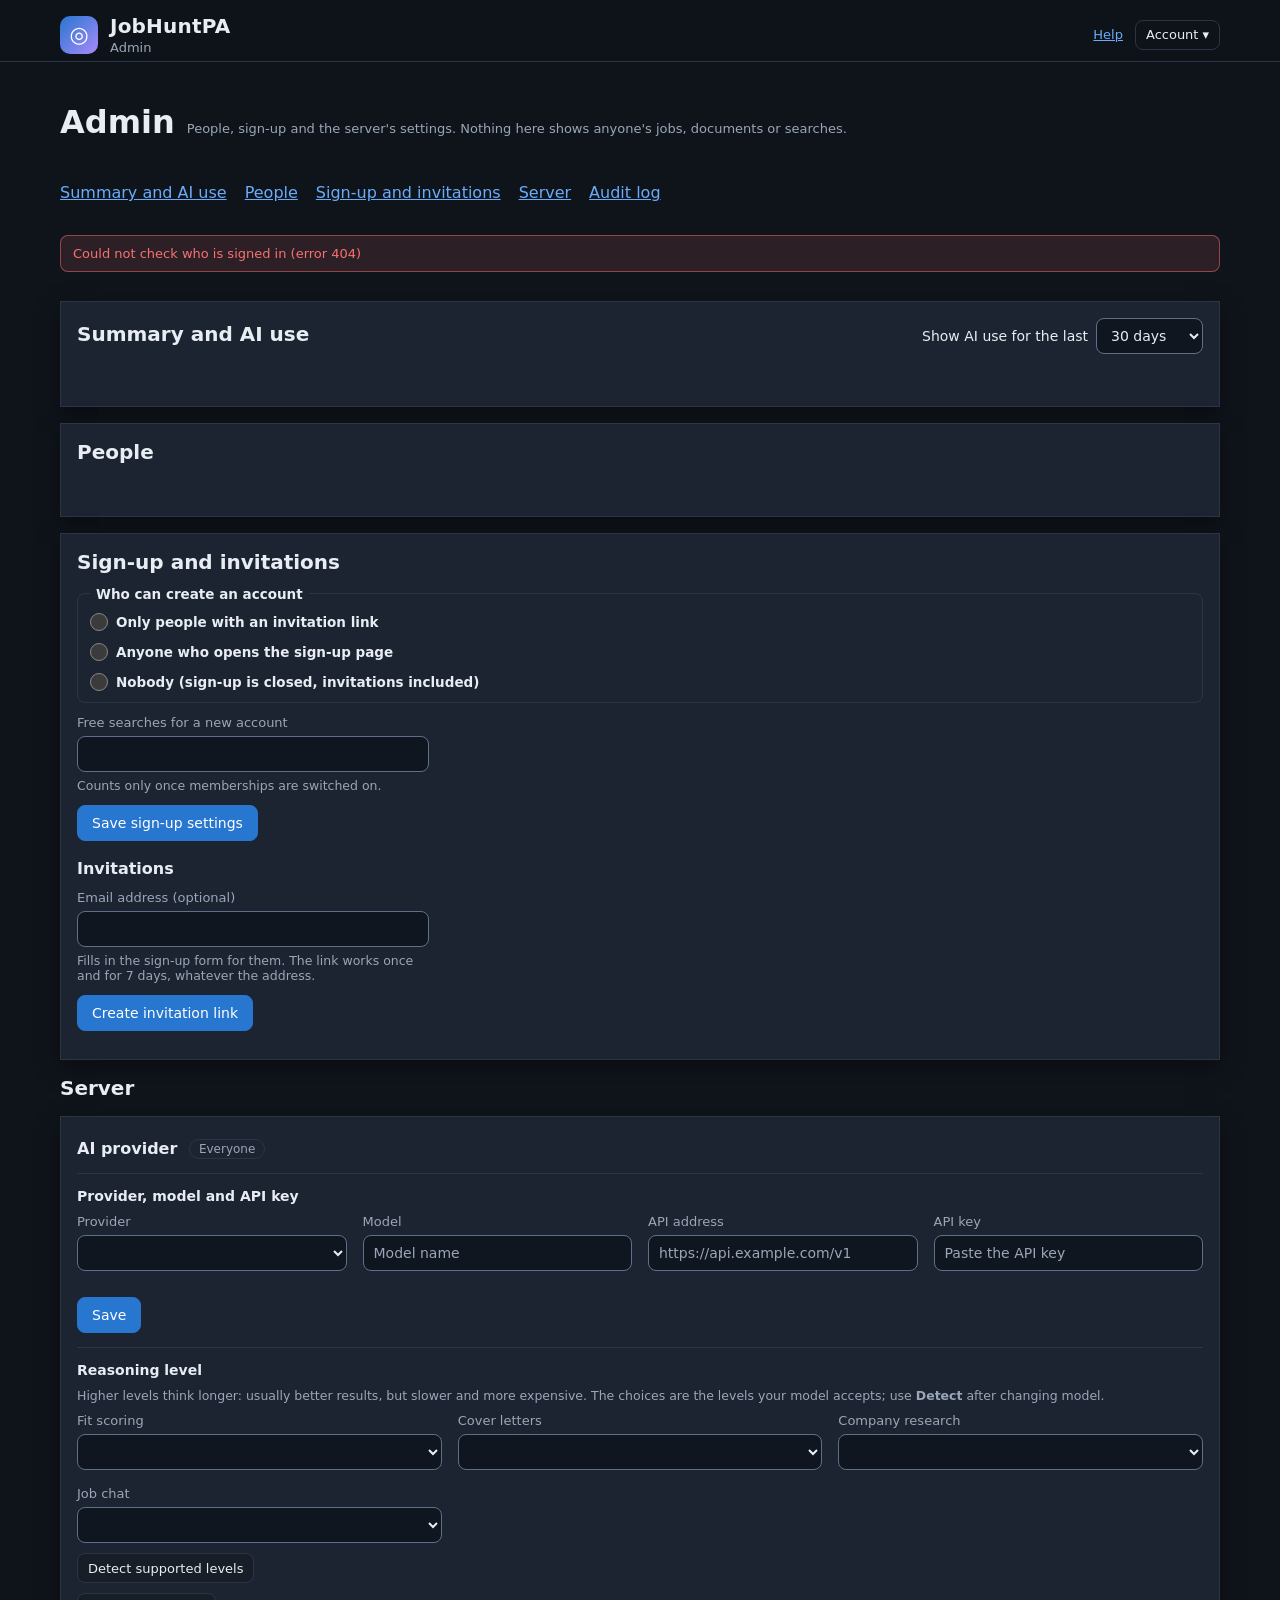
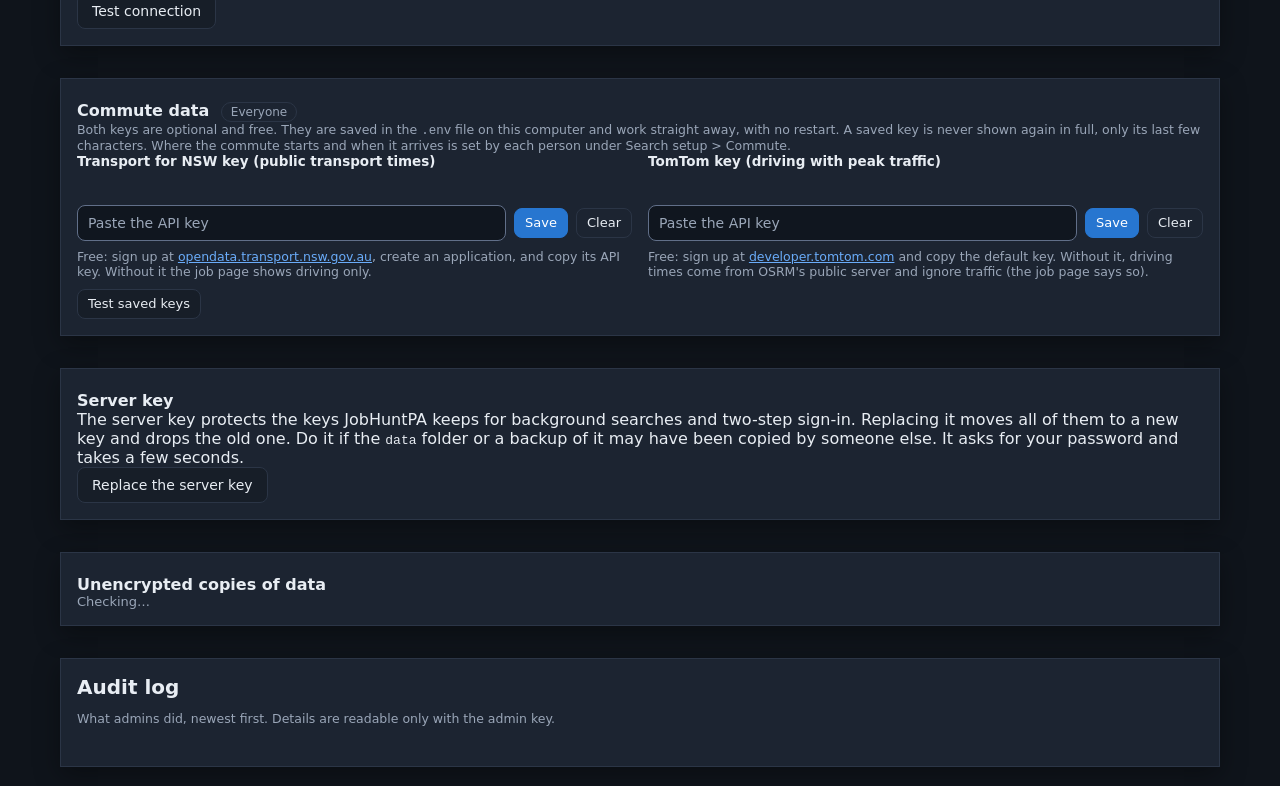
==== frontend/admin.html @ eae16540 "Admin panel, sign-up and invitations (accounts design, Phase F) Backend (backend/admin.py, /api/admi" ====
<!DOCTYPE html>
<html lang="en">
<head>
  <meta charset="UTF-8" />
  <meta name="viewport" content="width=device-width, initial-scale=1.0" />
  <title>Admin · JobHuntPA</title>
  <script>
    // Theme before first paint, so the page never flashes the wrong one (common.js keeps it in step).
    (function () {
      var t = "dark";
      try { t = localStorage.getItem("jobhunt.theme") || "dark"; } catch (e) {}
      if (t === "system") t = window.matchMedia("(prefers-color-scheme: dark)").matches ? "dark" : "light";
      document.documentElement.setAttribute("data-theme", t);
    })();
  </script>
  <link rel="stylesheet" href="./themes.css" />
  <link rel="stylesheet" href="./styles.css" />
</head>
<body class="admin-page">
  <a class="skip-link" href="#main">Skip to main content</a>
  <header class="app-header">
    <div class="header-inner">
      <a class="brand brand-link" href="./">
        <span class="brand-mark" aria-hidden="true">◎</span>
        <span class="brand-text">
          <span class="brand-name">JobHuntPA</span>
          <span class="subtitle">Admin</span>
          <span class="visually-hidden"> (back to the dashboard)</span>
        </span>
      </a>
      <div class="header-tools">
        <a class="help-link" href="https://github.com/florian3706/JobHuntPA#sharing-jobhuntpa-admins" target="_blank" rel="noopener">Help<span class="visually-hidden"> (opens in a new tab)</span></a>
        <div id="account-menu" class="account-menu">
          <button id="account-btn" class="btn btn-ghost btn-sm" type="button" aria-expanded="false" aria-controls="account-panel">Account<span aria-hidden="true"> ▾</span></button>
          <div id="account-panel" class="account-panel" hidden>
            <p class="account-who">Signed in as <strong id="account-email"></strong> <span id="account-role" class="scope-tag" hidden></span></p>
            <ul class="account-links">
              <li><a href="./">Back to the dashboard</a></li>
              <li><button id="account-signout" class="btn btn-sm" type="button">Sign out</button></li>
            </ul>
          </div>
        </div>
      </div>
    </div>
  </header>

  <main id="main" class="main admin-main" tabindex="-1">
    <div class="panel-head">
      <h1>Admin</h1>
      <p class="muted">People, sign-up and the server's settings. Nothing here shows anyone's jobs, documents or searches.</p>
    </div>
    <nav class="admin-nav" aria-label="Admin sections">
      <a href="#usage">Summary and AI use</a>
      <a href="#users">People</a>
      <a href="#signup">Sign-up and invitations</a>
      <a href="#server">Server</a>
      <a href="#audit">Audit log</a>
    </nav>
    <div id="admin-warnings" class="admin-warnings"></div>
    <p id="admin-load-error" class="error" role="alert" hidden></p>

    <section id="usage" class="card admin-section" aria-labelledby="usage-title">
      <div class="card-head">
        <h2 id="usage-title">Summary and AI use</h2>
        <label class="inline-field" for="usage-days">Show AI use for the last
          <select id="usage-days">
            <option value="7">7 days</option>
            <option value="30" selected>30 days</option>
            <option value="90">90 days</option>
            <option value="365">365 days</option>
          </select></label>
      </div>
      <dl id="tiles" class="tiles"></dl>
      <p id="usage-status" class="muted" role="status"></p>
      <div id="usage-tables"></div>
    </section>

    <section id="users" class="card admin-section" aria-labelledby="users-title">
      <h2 id="users-title">People</h2>
      <p id="users-note" class="hint"></p>
      <div id="users-table"></div>
      <p id="users-status" class="muted" role="status"></p>
    </section>

    <section id="signup" class="card admin-section" aria-labelledby="signup-title">
      <h2 id="signup-title">Sign-up and invitations</h2>
      <form id="signup-form" class="admin-form" novalidate>
        <fieldset class="form-group">
          <legend>Who can create an account</legend>
          <label class="check"><input type="radio" name="signup-mode" value="invite" /> Only people with an invitation link</label>
          <label class="check"><input type="radio" name="signup-mode" value="open" /> Anyone who opens the sign-up page</label>
          <label class="check"><input type="radio" name="signup-mode" value="closed" /> Nobody (sign-up is closed, invitations included)</label>
        </fieldset>
        <div class="field narrow">
          <label class="field-label" for="signup-free">Free searches for a new account</label>
          <input id="signup-free" type="number" min="0" max="1000" step="1" inputmode="numeric" aria-describedby="signup-free-hint" />
          <small id="signup-free-hint" class="hint">Counts only once memberships are switched on.</small>
        </div>
        <div class="toolbar-row">
          <button id="signup-save" class="btn btn-primary" type="submit">Save sign-up settings</button>
          <span id="signup-status" class="muted" role="status"></span>
        </div>
      </form>

      <h3 id="invite-title">Invitations</h3>
      <form id="invite-form" class="admin-form" novalidate>
        <div class="field narrow">
          <label class="field-label" for="invite-email">Email address <span class="muted">(optional)</span></label>
          <input id="invite-email" type="email" autocomplete="off" inputmode="email" autocapitalize="none" spellcheck="false" aria-describedby="invite-email-hint" />
          <small id="invite-email-hint" class="hint">Fills in the sign-up form for them. The link works once and for 7 days, whatever the address.</small>
        </div>
        <div class="toolbar-row">
          <button id="invite-create" class="btn btn-primary" type="submit">Create invitation link</button>
          <span id="invite-status" class="muted" role="status"></span>
        </div>
      </form>
      <div id="invite-result" class="callout" hidden>
        <h4 id="invite-result-title" tabindex="-1">Invitation link</h4>
        <p>Copy it now: it is shown only once. Send it to the person yourself (JobHuntPA doesn't send email yet).</p>
        <div class="key-row">
          <input id="invite-link" class="key-input" type="text" readonly aria-label="Invitation link" />
          <button id="invite-copy" class="btn btn-sm" type="button">Copy link</button>
        </div>
        <p id="invite-copy-status" class="muted" role="status"></p>
      </div>
      <div id="invites-table"></div>
    </section>

    <section id="server" class="admin-section" aria-labelledby="server-title">
      <h2 id="server-title">Server</h2>

      <div class="card form-card" id="llm-card">
        <h3>AI provider <span class="scope-tag">Everyone</span></h3>
        <form id="llm-form" class="llm-form" autocomplete="off" novalidate>
          <h4>Provider, model and API key</h4>
          <div class="form-grid">
            <label class="field"><span class="field-label">Provider</span><select id="llm-provider"></select></label>
            <label class="field"><span class="field-label">Model</span>
              <input id="llm-model" type="text" list="llm-models" autocomplete="off" autocapitalize="off" spellcheck="false" placeholder="Model name" required /></label>
            <label class="field"><span class="field-label">API address</span>
              <input id="llm-base-url" type="url" inputmode="url" autocomplete="off" autocapitalize="off" spellcheck="false" placeholder="https://api.example.com/v1" required /></label>
            <div class="field">
              <label class="field-label" for="llm-key">API key</label>
              <input id="llm-key" type="password" autocomplete="new-password" spellcheck="false"
                     data-1p-ignore data-lpignore="true" placeholder="Paste the API key" />
              <div id="llm-key-state" class="key-state"></div>
            </div>
          </div>
          <datalist id="llm-models"></datalist>
          <p id="llm-note" class="hint"></p>
          <p id="llm-key-hint" class="hint warn-text" hidden></p>
          <div id="llm-web-notice" class="callout" role="note" hidden></div>
          <div id="llm-error" class="error" role="alert" hidden></div>
          <div class="toolbar-row">
            <button id="llm-save" class="btn btn-primary" type="submit">Save</button>
            <span id="llm-save-status" class="muted" role="status"></span>
          </div>
        </form>
        <div class="reasoning-settings">
          <h4>Reasoning level</h4>
          <p class="hint">Higher levels think longer: usually better results, but slower and more expensive.
            The choices are the levels your model accepts; use <strong>Detect</strong> after changing model.</p>
          <div class="form-grid">
            <label class="field"><span class="field-label">Fit scoring</span><select data-task="scoring"></select></label>
            <label class="field"><span class="field-label">Cover letters</span><select data-task="cover_letter"></select></label>
            <label class="field"><span class="field-label">Company research</span><select data-task="research"></select></label>
            <label class="field"><span class="field-label">Job chat</span><select data-task="chat"></select></label>
          </div>
          <div class="toolbar-row">
            <button id="detect-levels" class="btn btn-sm" type="button">Detect supported levels</button>
            <span id="levels-status" class="muted" role="status"></span>
          </div>
        </div>
        <div class="toolbar-row llm-actions">
          <button id="score-test" class="btn" type="button">Test connection</button>
          <span id="score-test-status" class="muted" role="status"></span>
        </div>
      </div>

      <div id="commute-keys-card" class="card form-card">
        <h3>Commute data <span class="scope-tag">Everyone</span></h3>
        <p class="hint">Both keys are optional and free. They are saved in the <code>.env</code> file on this computer and work straight away,
          with no restart. A saved key is never shown again in full, only its last few characters. Where the commute starts and when it
          arrives is set by each person under Search setup &gt; Commute.</p>
        <div class="form-grid">
          <form class="form-group key-field" data-key="tfnsw" autocomplete="off" novalidate>
            <label for="key-tfnsw">Transport for NSW key (public transport times)</label>
            <div class="key-state"></div>
            <div class="key-row">
              <input id="key-tfnsw" class="key-input" type="password" autocomplete="new-password" spellcheck="false"
                     data-1p-ignore data-lpignore="true" placeholder="Paste the API key" />
              <button class="btn btn-primary btn-sm key-save" type="submit">Save<span class="visually-hidden"> Transport for NSW key</span></button>
              <button class="btn btn-ghost btn-sm key-clear" type="button">Clear<span class="visually-hidden"> Transport for NSW key</span></button>
            </div>
            <small class="hint">Free: sign up at <a href="https://opendata.transport.nsw.gov.au" target="_blank" rel="noopener">opendata.transport.nsw.gov.au<span class="visually-hidden"> (opens in a new tab)</span></a>,
              create an application, and copy its API key. Without it the job page shows driving only.</small>
          </form>
          <form class="form-group key-field" data-key="tomtom" autocomplete="off" novalidate>
            <label for="key-tomtom">TomTom key (driving with peak traffic)</label>
            <div class="key-state"></div>
            <div class="key-row">
              <input id="key-tomtom" class="key-input" type="password" autocomplete="new-password" spellcheck="false"
                     data-1p-ignore data-lpignore="true" placeholder="Paste the API key" />
              <button class="btn btn-primary btn-sm key-save" type="submit">Save<span class="visually-hidden"> TomTom key</span></button>
              <button class="btn btn-ghost btn-sm key-clear" type="button">Clear<span class="visually-hidden"> TomTom key</span></button>
            </div>
            <small class="hint">Free: sign up at <a href="https://developer.tomtom.com" target="_blank" rel="noopener">developer.tomtom.com<span class="visually-hidden"> (opens in a new tab)</span></a>
              and copy the default key. Without it, driving times come from OSRM's public server and ignore traffic (the job page says so).</small>
          </form>
        </div>
        <div class="toolbar-row key-test">
          <button id="keys-test" class="btn btn-sm" type="button" title="Makes one small real request to each service with the saved key">Test saved keys</button>
          <span id="keys-test-status" class="muted" role="status"></span>
        </div>
      </div>

      <div class="card form-card" id="rotate-card">
        <h3>Server key</h3>
        <p>The server key protects the keys JobHuntPA keeps for background searches and two-step sign-in. Replacing it
          moves all of them to a new key and drops the old one. Do it if the <code>data</code> folder or a backup of it
          may have been copied by someone else. It asks for your password and takes a few seconds.</p>
        <div class="toolbar-row">
          <button id="rotate-key" class="btn" type="button">Replace the server key</button>
          <span id="rotate-status" class="muted" role="status"></span>
        </div>
      </div>

      <div class="card form-card" id="plain-card">
        <h3>Unencrypted copies of data</h3>
        <p id="plain-summary" class="muted" role="status" tabindex="-1">Checking…</p>
        <div id="plain-details"></div>
        <div class="toolbar-row">
          <button id="plain-delete" class="btn btn-primary" type="button" hidden>Delete these files now</button>
          <span id="plain-status" class="muted" role="status"></span>
        </div>
      </div>
    </section>

    <section id="audit" class="card admin-section" aria-labelledby="audit-title">
      <h2 id="audit-title">Audit log</h2>
      <p class="hint">What admins did, newest first. Details are readable only with the admin key.</p>
      <div id="audit-table"></div>
      <div class="toolbar-row">
        <button id="audit-more" class="btn" type="button" hidden>Show older entries</button>
        <span id="audit-status" class="muted" role="status"></span>
      </div>
    </section>
  </main>

  <dialog id="person-dialog" class="admin-dialog" aria-labelledby="person-title">
    <div class="admin-dialog-box">
      <div class="modal-head">
        <h2 id="person-title" class="modal-title" tabindex="-1"></h2>
        <button id="person-close" class="btn btn-ghost btn-sm" type="button"><span aria-hidden="true">✕ </span>Close</button>
      </div>
      <div id="person-body" class="admin-dialog-body"></div>
    </div>
  </dialog>

  <dialog id="confirm-dialog" class="admin-dialog admin-dialog-small" aria-labelledby="confirm-title" aria-describedby="confirm-text">
    <form method="dialog" id="confirm-form" class="admin-dialog-box">
      <div class="modal-head">
        <h2 id="confirm-title" class="modal-title" tabindex="-1"></h2>
      </div>
      <div class="admin-dialog-body">
        <p id="confirm-text"></p>
        <div class="toolbar-row">
          <button id="confirm-ok" class="btn btn-primary" type="submit" value="ok">Confirm</button>
          <button id="confirm-cancel" class="btn" type="button">Cancel</button>
        </div>
      </div>
    </form>
  </dialog>

  <div id="toasts" class="toasts" role="region" aria-label="Notifications"></div>

  <script src="./common.js"></script>
  <script src="./dialogs.js"></script>
  <script src="./server-settings.js"></script>
  <script src="./admin.js"></script>
</body>
</html>
---- frontend/themes.css ----
/* JobHuntPA themes: every theme fills the same slots and changes nothing else.

   Dark is the app's own look. Light, Catppuccin's four flavours and the themes
   built for a way of seeing or reading (Dyslexia, Protanomaly, Deuteranomaly,
   Tritanomaly, Dichromacy, Monochromacy, each in light and dark) are ported
   from ProjectTimeline, where the colour-vision palettes were simulated.
   Rosé Pine (three variants), Nord (dark, plus a light one made from Nord's
   colours), Kanagawa (Wave, Dragon, Lotus) and Everforest (dark and light,
   medium contrast) use each project's official palette.

   Every theme meets WCAG 2.2 AA for the pairs the app uses: 4.5:1 for text,
   3:1 for field borders (--border-strong), the focus ring (--focus) and
   selected fills (--accent). Where a palette fell short, the value is a little
   lighter or darker in the same hue, and the theme's comment lists what changed
   and the original. tools/theme_contrast.py lists the pairs and
   tests/test_accessibility.py fails if one drops below AA, so run it after
   changing a colour.

   ProjectTimeline's semantic slots map to these: success -> --ok,
   warning -> --warn, danger -> --danger, the "decision" hue -> --info,
   "milestone" -> --special, "info" -> --quiet. Hue never carries meaning alone:
   badges and dots always have a label or a shape too, which the colour-vision
   themes rely on.

   The selectors are attributes, not :root, so any element carrying data-theme
   paints its subtree in that theme: the theme picker's previews rely on it.
   The theme is chosen per browser (Settings > Theme) and applied before first
   paint by a small script in each page's <head>; see common.js. */

:root, [data-theme="dark"] {
  /* Grounds: the page, chrome laid on it, cards, and wells sunk into those */
  --bg: #0f141b;
  --panel: #171e28;
  --card: #1c2431;
  --field: #10161f;
  --border: #2b3546;        /* cards and dividers (decorative) */
  --border-strong: #616f89; /* form fields: 3:1 against every ground */
  /* Ink */
  --text: #e8edf3;
  --muted: #9aa6b8;
  /* The one chrome colour: primary action, active tab, links; --focus is the keyboard focus ring.
     For AA, --accent is #2776d0 (was #4f9cf9, under white text 2.8:1); the focus ring keeps #4f9cf9. */
  --accent: #2776d0;
  --accent-text: #6aacfa;
  --accent-soft: rgba(79, 156, 249, 0.15);
  --on-accent: #ffffff;
  --focus: #4f9cf9;
  /* Data hues */
  --ok: #34d399;
  --warn: #f5a524;
  --danger: #f87171;
  --info: #7cb4fb;
  --special: #a78bfa;
  --quiet: #8792a3;
  --shadow: 0 8px 24px rgba(0, 0, 0, 0.35);
  /* Outlines drawn on the map. The OpenStreetMap tiles are light in every theme, so this one dark ink
     (3:1 and more against them) is shared by all themes rather than set per theme. */
  --map-ink: #1d232c;
  /* Type (the dyslexia themes move these) */
  --font-ui: system-ui, -apple-system, "Segoe UI", Roboto, sans-serif;
  --leading: normal;
  --tracking: normal;
  --word-spacing: normal;
  color-scheme: dark;
}

/* Type for every theme, so a preview of a plain theme inside a page in a Dyslexia theme isn't
   drawn in the dyslexia type. The Dyslexia themes set their own below. */
[data-theme] {
  --font-ui: system-ui, -apple-system, "Segoe UI", Roboto, sans-serif;
  --leading: normal;
  --tracking: normal;
  --word-spacing: normal;
}

/* On paper: ProjectTimeline's own light palette.
   Adjusted for AA (before in brackets): border-strong #888e98 (#c6cdd8), muted #5b6573 (#5d6775), ok #05764b (#0a8f5c), warn #9f5504 (#e07a00),
   danger #c4023a (#e11d48), info #05718c (#0891b2). */
[data-theme="light"] {
  --bg: #f4f6f9;
  --panel: #ffffff;
  --card: #ffffff;
  --field: #eef1f5;
  --border: #e0e5ec;
  --border-strong: #888e98;
  --text: #12161d;
  --muted: #5b6573;
  --accent: #4b3bf5;
  --accent-text: #3a2be0;
  --accent-soft: #ecebfe;
  --on-accent: #ffffff;
  --focus: #4b3bf5;
  --ok: #05764b;
  --warn: #9f5504;
  --danger: #c4023a;
  --info: #05718c;
  --special: #a21caf;
  --quiet: #5d6775;
  --shadow: 0 6px 18px -6px rgba(18, 22, 29, 0.18);
  color-scheme: light;
}

/* Catppuccin Latte: the flavour's own greys, mauve accent.
   Adjusted for AA (before in brackets): border-strong #818492 (#acb0be), muted #595c71 (#6c6f85), accent-text #7c26e0 (#8839ef),
   ok #1c6d02 (#40a02b), warn #a63d00 (#fe640b), danger #b6002e (#d20f39), info #056979 (#209fb5),
   special #cc5aaf (#ea76cb), quiet #818495 (#8c8fa1). */
[data-theme="catppuccin-latte"] {
  --bg: #e6e9ef;
  --panel: #eff1f5;
  --card: #eff1f5;
  --field: #dce0e8;
  --border: #ccd0da;
  --border-strong: #818492;
  --text: #4c4f69;
  --muted: #595c71;
  --accent: #8839ef;
  --accent-text: #7c26e0;
  --accent-soft: #8839ef26;
  --on-accent: #eff1f5;
  --focus: #8839ef;
  --ok: #1c6d02;
  --warn: #a63d00;
  --danger: #b6002e;
  --info: #056979;
  --special: #cc5aaf;
  --quiet: #818495;
  --shadow: 0 6px 18px -6px rgba(18, 22, 29, 0.18);
  color-scheme: light;
}

/* Catppuccin Frappé: the softest of the dark flavours.
   Adjusted for AA (before in brackets): border-strong #787e97 (#626880), muted #afb7d8 (#a5adce), accent-text #d3a7f0 (#ca9ee6),
   warn #f2a178 (#ef9f76), danger #fa9394 (#e78284). */
[data-theme="catppuccin-frappe"] {
  --bg: #292c3c;
  --panel: #303446;
  --card: #303446;
  --field: #232634;
  --border: #414559;
  --border-strong: #787e97;
  --text: #c6d0f5;
  --muted: #afb7d8;
  --accent: #ca9ee6;
  --accent-text: #d3a7f0;
  --accent-soft: #ca9ee626;
  --on-accent: #303446;
  --focus: #ca9ee6;
  --ok: #a6d189;
  --warn: #f2a178;
  --danger: #fa9394;
  --info: #85c1dc;
  --special: #f4b8e4;
  --quiet: #838ba7;
  --shadow: 0 8px 24px rgba(0, 0, 0, 0.35);
  color-scheme: dark;
}

/* Catppuccin Macchiato: mid contrast.
   Adjusted for AA (before in brackets): border-strong #6c7189 (#5b6078). */
[data-theme="catppuccin-macchiato"] {
  --bg: #1e2030;
  --panel: #24273a;
  --card: #24273a;
  --field: #181926;
  --border: #363a4f;
  --border-strong: #6c7189;
  --text: #cad3f5;
  --muted: #a5adcb;
  --accent: #c6a0f6;
  --accent-text: #c6a0f6;
  --accent-soft: #c6a0f626;
  --on-accent: #24273a;
  --focus: #c6a0f6;
  --ok: #a6da95;
  --warn: #f5a97f;
  --danger: #ed8796;
  --info: #7dc4e4;
  --special: #f5bde6;
  --quiet: #8087a2;
  --shadow: 0 8px 24px rgba(0, 0, 0, 0.35);
  color-scheme: dark;
}

/* Catppuccin Mocha: the deepest ground.
   Adjusted for AA (before in brackets): border-strong #676a7f (#585b70). */
[data-theme="catppuccin-mocha"] {
  --bg: #181825;
  --panel: #1e1e2e;
  --card: #1e1e2e;
  --field: #11111b;
  --border: #313244;
  --border-strong: #676a7f;
  --text: #cdd6f4;
  --muted: #a6adc8;
  --accent: #cba6f7;
  --accent-text: #cba6f7;
  --accent-soft: #cba6f726;
  --on-accent: #1e1e2e;
  --focus: #cba6f7;
  --ok: #a6e3a1;
  --warn: #fab387;
  --danger: #f38ba8;
  --info: #74c7ec;
  --special: #f5c2e7;
  --quiet: #7f849c;
  --shadow: 0 8px 24px rgba(0, 0, 0, 0.35);
  color-scheme: dark;
}

/* Rosé Pine (rosepinetheme.com), its three official variants. Grounds: base for the page and wells,
   surface for chrome and cards, overlay for dividers. Iris is the accent in the dark variants and pine
   in Dawn. Rosé Pine has no green, so ok (success) is foam. */
/* Rosé Pine. Adjusted for AA (official in brackets): muted #a19dbc (subtle #908caa),
   info #5ea0bc (pine #31748f). */
[data-theme="rose-pine"] {
  --bg: #191724;
  --panel: #1f1d2e;
  --card: #1f1d2e;
  --field: #191724;
  --border: #26233a;
  --border-strong: #6e6a86;
  --text: #e0def4;
  --muted: #a19dbc;
  --accent: #c4a7e7;
  --accent-text: #c4a7e7;
  --accent-soft: #c4a7e726;
  --on-accent: #191724;
  --focus: #c4a7e7;
  --ok: #9ccfd8;
  --warn: #f6c177;
  --danger: #eb6f92;
  --info: #5ea0bc;
  --special: #ebbcba;
  --quiet: #6e6a86;
  --shadow: 0 8px 24px rgba(0, 0, 0, 0.35);
  color-scheme: dark;
}

/* Rosé Pine Moon. Adjusted for AA (official in brackets): field borders #75708d (muted #6e6a86),
   muted #ada9c8 (subtle #908caa), danger #f6789b (love #eb6f92), info #5fafd1 (pine #3e8fb0),
   quiet #6f6b87 (muted #6e6a86). */
[data-theme="rose-pine-moon"] {
  --bg: #232136;
  --panel: #2a273f;
  --card: #2a273f;
  --field: #232136;
  --border: #393552;
  --border-strong: #75708d;
  --text: #e0def4;
  --muted: #ada9c8;
  --accent: #c4a7e7;
  --accent-text: #c4a7e7;
  --accent-soft: #c4a7e726;
  --on-accent: #232136;
  --focus: #c4a7e7;
  --ok: #9ccfd8;
  --warn: #f6c177;
  --danger: #f6789b;
  --info: #5fafd1;
  --special: #ea9a97;
  --quiet: #6f6b87;
  --shadow: 0 8px 24px rgba(0, 0, 0, 0.35);
  color-scheme: dark;
}

/* Rosé Pine Dawn (light). Adjusted for AA (official in brackets): field borders and quiet #8f8a9c
   (muted #9893a5), muted #64607d (subtle #797593), ok #2e6d78 (foam #56949f), warn #8f5a05 (gold #ea9d34),
   danger #9a4b63 (love #b4637a), info #735d8a (iris #907aa9), special #c97572 (rose #d7827e). */
[data-theme="rose-pine-dawn"] {
  --bg: #faf4ed;
  --panel: #fffaf3;
  --card: #fffaf3;
  --field: #f2e9e1;
  --border: #dfdad9;
  --border-strong: #8f8a9c;
  --text: #575279;
  --muted: #64607d;
  --accent: #286983;
  --accent-text: #286983;
  --accent-soft: #28698326;
  --on-accent: #fffaf3;
  --focus: #286983;
  --ok: #2e6d78;
  --warn: #8f5a05;
  --danger: #9a4b63;
  --info: #735d8a;
  --special: #c97572;
  --quiet: #8f8a9c;
  --shadow: 0 6px 18px -6px rgba(18, 22, 29, 0.18);
  color-scheme: light;
}

/* Nord (nordtheme.com): Polar Night grounds, Snow Storm ink, Frost for the accent, Aurora for the data hues
   (nord13 for warnings and nord14 for success, as Nord's own guide assigns them). */
/* Nord. Adjusted for AA (official in brackets): field borders #838ea4 (nord3 #4c566a),
   accent-text #9ad3e3 (nord8 #88c0d0), ok #bad6a3 (nord14 #a3be8c), danger #ffb0b4 (nord11 #bf616a),
   info #adcff0 (nord9 #81a1c1), quiet #737e93 (nord3). Nord's Aurora is too dark for text on Polar Night,
   so these are the same hues, lighter. */
[data-theme="nord"] {
  --bg: #2e3440;
  --panel: #3b4252;
  --card: #3b4252;
  --field: #2e3440;
  --border: #434c5e;
  --border-strong: #838ea4;
  --text: #eceff4;
  --muted: #d8dee9;
  --accent: #88c0d0;
  --accent-text: #9ad3e3;
  --accent-soft: #88c0d026;
  --on-accent: #2e3440;
  --focus: #88c0d0;
  --ok: #bad6a3;
  --warn: #ebcb8b;
  --danger: #ffb0b4;
  --info: #adcff0;
  --special: #b48ead;
  --quiet: #737e93;
  --shadow: 0 8px 24px rgba(0, 0, 0, 0.35);
  color-scheme: dark;
}

/* Nord light: not an official Nord theme, but built only from Nord's colours: Snow Storm grounds,
   Polar Night ink, Frost (nord10) for the accent, Aurora for the data hues. */
/* Nord light. Adjusted for AA (Nord colour in brackets): accent #4b6d97, accent-text #3e6089 and
   focus #5b7ea9 (nord10 #5e81ac), ok #4d6537 (nord14 #a3be8c), warn #8f4c37 (nord12 #d08770),
   danger #993f4a (nord11 #bf616a), info #44627f (nord9 #81a1c1), special #9e7998 (nord15 #b48ead).
   Aurora is pastel, so on Snow Storm it has to be darkened a long way: the same hues, much deeper. */
[data-theme="nord-light"] {
  --bg: #e5e9f0;
  --panel: #eceff4;
  --card: #eceff4;
  --field: #d8dee9;
  --border: #d8dee9;
  --border-strong: #4c566a;
  --text: #2e3440;
  --muted: #4c566a;
  --accent: #4b6d97;
  --accent-text: #3e6089;
  --accent-soft: #5e81ac26;
  --on-accent: #eceff4;
  --focus: #5b7ea9;
  --ok: #4d6537;
  --warn: #8f4c37;
  --danger: #993f4a;
  --info: #44627f;
  --special: #9e7998;
  --quiet: #4c566a;
  --shadow: 0 6px 18px -6px rgba(46, 52, 64, 0.2);
  color-scheme: light;
}

/* Kanagawa (github.com/rebelot/kanagawa.nvim): Wave and Dragon (dark), Lotus (light), with the colour
   names of its palette. */
/* Kanagawa Wave. Adjusted for AA (official in brackets): field borders #72738d (sumiInk6 #54546d),
   accent-text #8aa9e5 (crystalBlue #7e9cd8), danger #ff7878 (peachRed #ff5d62). */
[data-theme="kanagawa-wave"] {
  --bg: #1f1f28;
  --panel: #2a2a37;
  --card: #2a2a37;
  --field: #181820;
  --border: #363646;
  --border-strong: #72738d;
  --text: #dcd7ba;
  --muted: #9cabca;
  --accent: #7e9cd8;
  --accent-text: #8aa9e5;
  --accent-soft: #7e9cd826;
  --on-accent: #1f1f28;
  --focus: #7e9cd8;
  --ok: #98bb6c;
  --warn: #ff9e3b;
  --danger: #ff7878;
  --info: #7fb4ca;
  --special: #957fb8;
  --quiet: #727169;
  --shadow: 0 8px 24px rgba(0, 0, 0, 0.35);
  color-scheme: dark;
}

/* Kanagawa Dragon. Adjusted for AA (official in brackets): field borders #75716d (dragonBlack6 #625e5a),
   muted #a8a59d (dragonGray2 #9e9b93), accent-text #90a9b5 (dragonBlue2 #8ba4b0), ok #8bad8b
   (dragonGreen #87a987), danger #db8982 (dragonRed #c4746e), info #98a3b9 (dragonTeal #949fb5). */
[data-theme="kanagawa-dragon"] {
  --bg: #181616;
  --panel: #282727;
  --card: #282727;
  --field: #12120f;
  --border: #393836;
  --border-strong: #75716d;
  --text: #c5c9c5;
  --muted: #a8a59d;
  --accent: #8ba4b0;
  --accent-text: #90a9b5;
  --accent-soft: #8ba4b026;
  --on-accent: #181616;
  --focus: #8ba4b0;
  --ok: #8bad8b;
  --warn: #c4b28a;
  --danger: #db8982;
  --info: #98a3b9;
  --special: #a292a3;
  --quiet: #737c73;
  --shadow: 0 8px 24px rgba(0, 0, 0, 0.35);
  color-scheme: dark;
}

/* Kanagawa Lotus (light). Adjusted for AA (official in brackets): text #525262 (lotusInk1 #545464),
   muted #5f5c4f (lotusGray2 #716e61), accent-text #405c8d (lotusBlue4 #4d699b), ok #4b6329 (lotusGreen
   #6f894e), warn #8e4a01 (lotusOrange #cc6d00), danger #a31836 (lotusRed #c84053), info #236378 (lotusTeal1
   #4e8ca2), quiet #7d7c73 (lotusGray3 #8a8980). */
[data-theme="kanagawa-lotus"] {
  --bg: #e5ddb0;
  --panel: #f2ecbc;
  --card: #f2ecbc;
  --field: #e7dba0;
  --border: #d5cea3;
  --border-strong: #716e61;
  --text: #525262;
  --muted: #5f5c4f;
  --accent: #4d699b;
  --accent-text: #405c8d;
  --accent-soft: #4d699b26;
  --on-accent: #f2ecbc;
  --focus: #4d699b;
  --ok: #4b6329;
  --warn: #8e4a01;
  --danger: #a31836;
  --info: #236378;
  --special: #b35b79;
  --quiet: #7d7c73;
  --shadow: 0 6px 18px -6px rgba(84, 84, 100, 0.2);
  color-scheme: light;
}

/* Everforest (github.com/sainnhe/everforest), medium contrast, dark and light. Green is both the accent
   and success, as in Everforest itself. */
/* Everforest dark, medium. Adjusted for AA (official in brackets): muted #bbc7be (grey2 #9da9a0),
   accent-text #b3cd8c and ok #b5ce8d (green #a7c080), warn #debf82 (yellow #dbbc7f), danger #fea5a5
   (red #e67e80), info #92cfc7 (blue #7fbbb3). */
[data-theme="everforest-dark"] {
  --bg: #2d353b;
  --panel: #343f44;
  --card: #343f44;
  --field: #232a2e;
  --border: #475258;
  --border-strong: #859289;
  --text: #d3c6aa;
  --muted: #bbc7be;
  --accent: #a7c080;
  --accent-text: #b3cd8c;
  --accent-soft: #a7c08026;
  --on-accent: #2d353b;
  --focus: #a7c080;
  --ok: #b5ce8d;
  --warn: #debf82;
  --danger: #fea5a5;
  --info: #92cfc7;
  --special: #d699b6;
  --quiet: #7a8478;
  --shadow: 0 8px 24px rgba(0, 0, 0, 0.35);
  color-scheme: dark;
}

/* Everforest light, medium. Its accents are bright on a pale ground, so most needed darkening for AA
   (official in brackets): text #515f67 (fg #5c6a72), field borders #7e8d7d and muted #586657 (grey2 #829181),
   accent #697706, accent-text #5c6903, focus #778802 and ok #5b6901 (green #8da101), warn #835c05 (yellow
   #dfa000), danger #bd0e20 (red #f85552), info #036995 (blue #3a94c5), special #d35eaf (purple #df69ba),
   quiet #838c7d (grey0 #a6b0a0). */
[data-theme="everforest-light"] {
  --bg: #f4f0d9;
  --panel: #fdf6e3;
  --card: #fdf6e3;
  --field: #efebd4;
  --border: #e0dcc7;
  --border-strong: #7e8d7d;
  --text: #515f67;
  --muted: #586657;
  --accent: #697706;
  --accent-text: #5c6903;
  --accent-soft: #8da10126;
  --on-accent: #fdf6e3;
  --focus: #778802;
  --ok: #5b6901;
  --warn: #835c05;
  --danger: #bd0e20;
  --info: #036995;
  --special: #d35eaf;
  --quiet: #838c7d;
  --shadow: 0 6px 18px -6px rgba(92, 106, 114, 0.2);
  color-scheme: light;
}

/* Warm low-glare paper, Atkinson Hyperlegible, wider letter and word spacing, taller lines.
   Adjusted for AA (before in brackets): border-strong #928571 (#bcae99), ok #037148 (#0b7a4f), warn #975301 (#a85d00), info #0a6d84 (#0e6f86). */
[data-theme="dyslexia"] {
  --bg: #f3ebdd;
  --panel: #fdf8f0;
  --card: #fdf8f0;
  --field: #ece2d1;
  --border: #ded3c2;
  --border-strong: #928571;
  --text: #2b2a28;
  --muted: #585349;
  --accent: #1d5fb0;
  --accent-text: #174e93;
  --accent-soft: #dfe9f7;
  --on-accent: #ffffff;
  --focus: #1d5fb0;
  --ok: #037148;
  --warn: #975301;
  --danger: #b3143c;
  --info: #0a6d84;
  --special: #7a2f8f;
  --quiet: #585349;
  --shadow: 0 6px 18px -6px rgba(18, 22, 29, 0.18);
  --font-ui: "Atkinson Hyperlegible", Verdana, Tahoma, system-ui, sans-serif;
  --leading: 1.8;
  --tracking: 0.03em;
  --word-spacing: 0.16em;
  color-scheme: light;
}

/* The same reading settings on a warm dark ground.
   Adjusted for AA (before in brackets): border-strong #73685c (#564c41). */
[data-theme="dyslexia-dark"] {
  --bg: #1a1714;
  --panel: #221e1a;
  --card: #221e1a;
  --field: #2b2621;
  --border: #3a332c;
  --border-strong: #73685c;
  --text: #ece4d8;
  --muted: #b4a897;
  --accent: #8ab4f8;
  --accent-text: #8ab4f8;
  --accent-soft: #1e2a3a;
  --on-accent: #221e1a;
  --focus: #8ab4f8;
  --ok: #63d3a4;
  --warn: #f2b45c;
  --danger: #ff8fa3;
  --info: #6fd3e8;
  --special: #e8a0f5;
  --quiet: #a89c8b;
  --shadow: 0 8px 24px rgba(0, 0, 0, 0.35);
  --font-ui: "Atkinson Hyperlegible", Verdana, Tahoma, system-ui, sans-serif;
  --leading: 1.8;
  --tracking: 0.03em;
  --word-spacing: 0.16em;
  color-scheme: dark;
}

/* Red-weak: blue and gold, stepped by lightness.
   Adjusted for AA (before in brackets): border-strong #888e98 (#c6cdd8), ok and info #2260d5 (#2664da), warn #836405 (#ab8300),
   quiet #8d8d8d (#949494). */
[data-theme="protanomaly"] {
  --bg: #f4f6f9;
  --panel: #ffffff;
  --card: #ffffff;
  --field: #eef1f5;
  --border: #e0e5ec;
  --border-strong: #888e98;
  --text: #12161d;
  --muted: #55606e;
  --accent: #1f4e8c;
  --accent-text: #194071;
  --accent-soft: #e3eaf4;
  --on-accent: #ffffff;
  --focus: #1f4e8c;
  --ok: #2260d5;
  --warn: #836405;
  --danger: #883700;
  --info: #2260d5;
  --special: #003178;
  --quiet: #8d8d8d;
  --shadow: 0 6px 18px -6px rgba(18, 22, 29, 0.18);
  color-scheme: light;
}

/* Red-weak, on a deep ground.
   Adjusted for AA (before in brackets): border-strong #566271 (#35404e), ok and info #5584ff (#4d7af4), warn #998a2a (#817200). */
[data-theme="protanomaly-dark"] {
  --bg: #090c10;
  --panel: #0d1117;
  --card: #0d1117;
  --field: #141a23;
  --border: #232b36;
  --border-strong: #566271;
  --text: #e9eef5;
  --muted: #9aa5b4;
  --accent: #dfe4ee;
  --accent-text: #dfe4ee;
  --accent-soft: #1b2130;
  --on-accent: #0d1117;
  --focus: #dfe4ee;
  --ok: #5584ff;
  --warn: #998a2a;
  --danger: #ffeba0;
  --info: #5584ff;
  --special: #a7b1ff;
  --quiet: #686868;
  --shadow: 0 8px 24px rgba(0, 0, 0, 0.35);
  color-scheme: dark;
}

/* Green-weak: blue and gold, stepped by lightness.
   Adjusted for AA (before in brackets): border-strong #888e98 (#c6cdd8), ok and info #2260d5 (#2664da), warn #836405 (#ab8300),
   quiet #8d8d8d (#949494). */
[data-theme="deuteranomaly"] {
  --bg: #f4f6f9;
  --panel: #ffffff;
  --card: #ffffff;
  --field: #eef1f5;
  --border: #e0e5ec;
  --border-strong: #888e98;
  --text: #12161d;
  --muted: #55606e;
  --accent: #1f4e8c;
  --accent-text: #194071;
  --accent-soft: #e3eaf4;
  --on-accent: #ffffff;
  --focus: #1f4e8c;
  --ok: #2260d5;
  --warn: #836405;
  --danger: #883700;
  --info: #2260d5;
  --special: #003178;
  --quiet: #8d8d8d;
  --shadow: 0 6px 18px -6px rgba(18, 22, 29, 0.18);
  color-scheme: light;
}

/* Green-weak, on a deep ground.
   Adjusted for AA (before in brackets): border-strong #566271 (#35404e), ok and info #5584ff (#4d7af4), warn #998a2a (#817200). */
[data-theme="deuteranomaly-dark"] {
  --bg: #090c10;
  --panel: #0d1117;
  --card: #0d1117;
  --field: #141a23;
  --border: #232b36;
  --border-strong: #566271;
  --text: #e9eef5;
  --muted: #9aa5b4;
  --accent: #dfe4ee;
  --accent-text: #dfe4ee;
  --accent-soft: #1b2130;
  --on-accent: #0d1117;
  --focus: #dfe4ee;
  --ok: #5584ff;
  --warn: #998a2a;
  --danger: #ffeba0;
  --info: #5584ff;
  --special: #a7b1ff;
  --quiet: #686868;
  --shadow: 0 8px 24px rgba(0, 0, 0, 0.35);
  color-scheme: dark;
}

/* Blue-weak: warm against teal, stepped by lightness.
   Adjusted for AA (before in brackets): border-strong #898e93 (#c7ccd1), ok and info #027473 (#007f7e), warn #c22b1f (#f65e4d),
   quiet #8d8d8d (#949494). */
[data-theme="tritanomaly"] {
  --bg: #f5f6f7;
  --panel: #ffffff;
  --card: #ffffff;
  --field: #eef0f2;
  --border: #e2e5e8;
  --border-strong: #898e93;
  --text: #161719;
  --muted: #5c6166;
  --accent: #00595b;
  --accent-text: #004a4c;
  --accent-soft: #e0eeee;
  --on-accent: #ffffff;
  --focus: #00595b;
  --ok: #027473;
  --warn: #c22b1f;
  --danger: #9a002e;
  --info: #027473;
  --special: #004547;
  --quiet: #8d8d8d;
  --shadow: 0 6px 18px -6px rgba(18, 22, 29, 0.18);
  color-scheme: light;
}

/* Blue-weak, on a deep ground.
   Adjusted for AA (before in brackets): border-strong #576368 (#354045). */
[data-theme="tritanomaly-dark"] {
  --bg: #090d0e;
  --panel: #0d1113;
  --card: #0d1113;
  --field: #141a1c;
  --border: #232b2d;
  --border-strong: #576368;
  --text: #e8eef0;
  --muted: #97a3a6;
  --accent: #dfe8e9;
  --accent-text: #dfe8e9;
  --accent-soft: #182225;
  --on-accent: #0d1113;
  --focus: #dfe8e9;
  --ok: #009b9f;
  --warn: #ffc3bc;
  --danger: #ff7389;
  --info: #009b9f;
  --special: #86fbf8;
  --quiet: #6f6f6f;
  --shadow: 0 8px 24px rgba(0, 0, 0, 0.35);
  color-scheme: dark;
}

/* Holds up under protanopia, deuteranopia and tritanopia.
   Adjusted for AA (before in brackets): border-strong #888e98 (#c6cdd8), ok and info #2260d5 (#2664da), warn #836405 (#ab8300),
   quiet #8d8d8d (#949494). */
[data-theme="dichromacy"] {
  --bg: #f4f6f9;
  --panel: #ffffff;
  --card: #ffffff;
  --field: #eef1f5;
  --border: #e0e5ec;
  --border-strong: #888e98;
  --text: #12161d;
  --muted: #55606e;
  --accent: #1f4e8c;
  --accent-text: #194071;
  --accent-soft: #e3eaf4;
  --on-accent: #ffffff;
  --focus: #1f4e8c;
  --ok: #2260d5;
  --warn: #836405;
  --danger: #7e3b00;
  --info: #2260d5;
  --special: #003178;
  --quiet: #8d8d8d;
  --shadow: 0 6px 18px -6px rgba(18, 22, 29, 0.18);
  color-scheme: light;
}

/* Holds up under protanopia, deuteranopia and tritanopia., on a deep ground.
   Adjusted for AA (before in brackets): border-strong #566271 (#35404e), ok and info #5584ff (#4d7af4), warn #998a2a (#817200). */
[data-theme="dichromacy-dark"] {
  --bg: #090c10;
  --panel: #0d1117;
  --card: #0d1117;
  --field: #141a23;
  --border: #232b36;
  --border-strong: #566271;
  --text: #e9eef5;
  --muted: #9aa5b4;
  --accent: #dfe4ee;
  --accent-text: #dfe4ee;
  --accent-soft: #1b2130;
  --on-accent: #0d1117;
  --focus: #dfe4ee;
  --ok: #5584ff;
  --warn: #998a2a;
  --danger: #ffeba0;
  --info: #5584ff;
  --special: #a7b1ff;
  --quiet: #686868;
  --shadow: 0 8px 24px rgba(0, 0, 0, 0.35);
  color-scheme: dark;
}

/* No hue at all: one ladder of greys; labels and icons carry the meaning.
   Adjusted for AA (before in brackets): border-strong #8a8a8a (#bcbcbc), ok #676767 (#7f7f7f), quiet #8a8a8a (#949494). */
[data-theme="monochromacy"] {
  --bg: #f2f2f2;
  --panel: #ffffff;
  --card: #ffffff;
  --field: #eaeaea;
  --border: #dcdcdc;
  --border-strong: #8a8a8a;
  --text: #141414;
  --muted: #575757;
  --accent: #1f1f1f;
  --accent-text: #141414;
  --accent-soft: #e4e4e4;
  --on-accent: #ffffff;
  --focus: #1f1f1f;
  --ok: #676767;
  --warn: #5c5c5c;
  --danger: #2b2b2b;
  --info: #494949;
  --special: #181818;
  --quiet: #8a8a8a;
  --shadow: 0 6px 18px -6px rgba(18, 22, 29, 0.18);
  color-scheme: light;
}

/* No hue at all, on a deep ground.
   Adjusted for AA (before in brackets): border-strong #606060 (#3a3a3a). */
[data-theme="monochromacy-dark"] {
  --bg: #0a0a0a;
  --panel: #0d0d0d;
  --card: #0d0d0d;
  --field: #151515;
  --border: #262626;
  --border-strong: #606060;
  --text: #f0f0f0;
  --muted: #a0a0a0;
  --accent: #ffffff;
  --accent-text: #ffffff;
  --accent-soft: #1e1e1e;
  --on-accent: #0d0d0d;
  --focus: #ffffff;
  --ok: #b9b9b9;
  --warn: #9b9b9b;
  --danger: #d7d7d7;
  --info: #b9b9b9;
  --special: #f1f1f1;
  --quiet: #636363;
  --shadow: 0 8px 24px rgba(0, 0, 0, 0.35);
  color-scheme: dark;
}
---- frontend/styles.css ----
/* Colours and type come from themes.css: only tokens below, never literal colours.
   Accessibility (WCAG 2.2 AA) notes are next to the rules they concern; tools/theme_contrast.py checks the
   colour pairs, and the README's Accessibility section says how the whole was tested. */

* { box-sizing: border-box; }
[hidden] { display: none !important; }
html, body { margin: 0; padding: 0; }
body {
  font-family: var(--font-ui);
  line-height: var(--leading);
  letter-spacing: var(--tracking);
  word-spacing: var(--word-spacing);
  background: var(--bg);
  color: var(--text);
  min-height: 100vh;
  overflow-wrap: break-word; /* long URLs and words never push the page sideways */
}
/* Controls don't inherit type by default; themes that set it (dyslexia) need them to. */
button, input, select, textarea { font-family: inherit; letter-spacing: inherit; word-spacing: inherit; }

/* Keyboard focus: one ring for everything, in the theme's --focus colour (3:1 on every ground). */
:focus-visible { outline: 2px solid var(--focus); outline-offset: 2px; }
input:focus, select:focus, textarea:focus { outline: 2px solid var(--focus); outline-offset: 1px; }
input[type="time"]:focus-within { outline: 2px solid var(--focus); outline-offset: 1px; } /* focus sits in its hour or minute part */
[tabindex="-1"]:focus:not(:focus-visible) { outline: none; }
.tab-panel:focus-visible, .main:focus-visible { outline-offset: 4px; }

.skip-link {
  position: absolute; left: 8px; top: -200px; z-index: 4000;
  background: var(--panel); color: var(--text); border: 2px solid var(--focus); border-radius: 8px;
  padding: 10px 14px; font-weight: 600; text-decoration: none;
}
.skip-link:focus { top: 8px; }

/* Header + tabs. The header is sticky only where there is room for it (wide and tall enough); its height is
   kept in --header-h (common.js) so a focused control never scrolls in underneath it (WCAG 2.4.11). */
.app-header {
  position: static; z-index: 1000;
  background: color-mix(in srgb, var(--bg) 96%, transparent);
  border-bottom: 1px solid var(--border);
  backdrop-filter: blur(6px);
}
@media (min-width: 761px) and (min-height: 600px) {
  .app-header { position: sticky; top: 0; }
  html { scroll-padding-top: calc(var(--header-h, 120px) + 12px); }
}
.header-inner {
  max-width: 1200px; margin: 0 auto;
  padding: 14px 20px 6px;
  display: flex; justify-content: space-between; align-items: center; gap: 12px;
}
.brand { display: flex; gap: 12px; align-items: center; min-width: 0; }
.brand-mark {
  width: 38px; height: 38px; border-radius: 10px; flex: none;
  display: grid; place-items: center;
  background: linear-gradient(135deg, var(--accent), var(--special));
  color: var(--on-accent);
  font-size: 22px;
}
.brand h1, .brand .brand-name { margin: 0; font-size: 20px; font-weight: 700; letter-spacing: 0.2px; }
.brand-text { display: flex; flex-direction: column; }
.subtitle { margin: 2px 0 0; color: var(--muted); font-size: 13px; }
.api-status { font-size: 13px; color: var(--muted); }
.api-status.is-ok { color: var(--ok); }
.api-status.is-fail { color: var(--danger); }
.api-status.is-unknown { color: var(--warn); }
.help-link { color: var(--accent-text); font-size: 13px; display: inline-flex; align-items: center; min-height: 24px; }

.tabs {
  max-width: 1200px; margin: 0 auto;
  padding: 8px 20px 12px;
  display: flex; gap: 8px; flex-wrap: wrap;
}
.tab {
  border: 1px solid var(--border);
  background: var(--panel);
  color: var(--text);
  padding: 8px 16px; border-radius: 999px; min-height: 36px;
  cursor: pointer; font-size: 14px;
}
/* Selected: filled and bold, so it doesn't rest on colour alone. */
.tab.active { background: var(--accent); border-color: var(--accent); color: var(--on-accent); font-weight: 700; }

.main { max-width: 1200px; margin: 0 auto; padding: 20px; }
.panel-head { display: flex; align-items: baseline; gap: 4px 12px; margin: 4px 0 14px; flex-wrap: wrap; }
.panel-head h2 { margin: 0; font-size: 20px; }

/* Generic */
.card {
  background: var(--card);
  border: 1px solid var(--border);
  border-radius: var(--radius);
  padding: 16px;
  box-shadow: var(--shadow);
}
.muted { color: var(--muted); font-size: 13px; }
.hint { color: var(--muted); font-size: 12.5px; }
.error {
  background: color-mix(in srgb, var(--danger) 12%, transparent);
  border: 1px solid color-mix(in srgb, var(--danger) 50%, transparent);
  color: var(--danger);
  padding: 10px 12px; border-radius: 8px; margin-top: 12px;
  font-size: 13px; white-space: pre-wrap;
}
.empty {
  border: 1px dashed var(--border);
  border-radius: var(--radius);
  padding: 28px; text-align: center; color: var(--muted); margin-top: 14px;
}
.btn {
  border: 1px solid var(--border);
  background: var(--panel); color: var(--text);
  border-radius: 8px; padding: 8px 14px; min-height: 36px;
  cursor: pointer; font-size: 14px;
  display: inline-flex; align-items: center; justify-content: center; gap: 4px;
}
.btn:hover { border-color: var(--accent); }
.btn-primary { background: var(--accent); border-color: var(--accent); color: var(--on-accent); }
.btn-danger { background: transparent; border-color: var(--danger); color: var(--danger); }
.btn-ghost { background: transparent; }
.btn-sm { padding: 5px 10px; font-size: 13px; min-height: 30px; }
.btn:disabled, button:disabled { opacity: 0.55; cursor: not-allowed; }
.link {
  background: none; border: none; color: var(--accent-text); cursor: pointer; padding: 0 2px; font-size: inherit;
  text-decoration: underline; min-height: 24px; min-width: 24px; display: inline-flex; align-items: center; justify-content: center;
}
.field { display: flex; flex-direction: column; gap: 6px; font-size: 13px; min-width: 0; }
.field-label { color: var(--muted); }
/* Field borders use --border-strong: 3:1 against the card, panel and page in every theme (WCAG 1.4.11). */
input[type="text"], input[type="search"], input[type="number"], input[type="password"], input[type="url"],
input[type="email"], input[type="time"], select {
  background: var(--field); color: var(--text);
  border: 1px solid var(--border-strong); border-radius: 8px;
  padding: 8px 10px; font-size: 14px; min-width: 0; min-height: 36px; max-width: 100%;
}
input[type="file"] { max-width: 100%; font-size: 14px; }
::placeholder { color: var(--muted); opacity: 1; }
input[type="range"] { accent-color: var(--accent); min-height: 24px; }
[aria-invalid="true"] { border-color: var(--danger) !important; box-shadow: inset 0 0 0 1px var(--danger); }
.field-error { color: var(--danger); font-size: 13px; margin: 4px 0 0; }
.check-field, .check { display: flex; flex-direction: row; align-items: center; gap: 8px; font-size: 14px; min-height: 24px; }
.check-field input, .check input { width: 18px; height: 18px; margin: 0; flex: none; accent-color: var(--accent); }
input[type="checkbox"], input[type="radio"] { accent-color: var(--accent); }

/* Jobs toolbar */
.jobs-toolbar { display: flex; flex-direction: column; gap: 10px; margin-bottom: 14px; }
.toolbar-row { display: flex; gap: 14px; align-items: end; flex-wrap: wrap; }
.search-field { flex: 1 1 220px; }
.chips-row { align-items: center; }
.chips { display: flex; gap: 8px; flex-wrap: wrap; }
.chip {
  border: 1px solid var(--border); background: var(--panel);
  border-radius: 999px; padding: 6px 12px; font-size: 13px; cursor: pointer; color: var(--text); min-height: 30px;
}
.chip.active { background: var(--accent); border-color: var(--accent); color: var(--on-accent); font-weight: 700; }
.chip .n { margin-left: 6px; font-variant-numeric: tabular-nums; }
.bulk-bar {
  display: flex; gap: 10px; align-items: center; flex-wrap: wrap;
  background: color-mix(in srgb, var(--accent) 10%, transparent);
  border: 1px solid color-mix(in srgb, var(--accent) 40%, transparent);
  padding: 8px 12px; border-radius: 8px;
}
.bulk-select-all { display: flex; gap: 8px; align-items: center; font-size: 13px; }

/* Job cards */
.jobs-grid { display: grid; grid-template-columns: repeat(auto-fill, minmax(min(330px, 100%), 1fr)); gap: 14px; }
.job-card { display: flex; flex-direction: column; gap: 10px; min-width: 0; }
/* Excluded cards keep full contrast; the dashed border and the "Excluded:" line mark them. */
.job-card.is-excluded { border-style: dashed; }
.job-card.is-selected { border-color: var(--accent); box-shadow: inset 0 0 0 1px var(--accent), var(--shadow); }
.job-top { display: flex; gap: 10px; align-items: flex-start; }
.job-top input[type="checkbox"] { margin: 3px 0 0; width: 20px; height: 20px; flex: none; accent-color: var(--accent); }
.job-title-row { flex: 1; min-width: 0; }
.job-company { font-size: 12.5px; color: var(--muted); text-transform: uppercase; letter-spacing: 0.4px; }
.job-title { margin: 2px 0; font-size: 17px; overflow-wrap: anywhere; }
.job-meta { display: flex; gap: 8px; flex-wrap: wrap; align-items: center; font-size: 13px; color: var(--muted); }
.badge {
  display: inline-block; padding: 2px 9px; border-radius: 999px;
  font-size: 12px; border: 1px solid var(--border);
  text-transform: capitalize;
}
.badge.remote { background: color-mix(in srgb, var(--ok) 15%, transparent); border-color: color-mix(in srgb, var(--ok) 55%, transparent); color: var(--ok); }
.badge.hybrid { background: color-mix(in srgb, var(--warn) 14%, transparent); border-color: color-mix(in srgb, var(--warn) 55%, transparent); color: var(--warn); }
.badge.onsite { background: color-mix(in srgb, var(--info) 14%, transparent); border-color: color-mix(in srgb, var(--info) 55%, transparent); color: var(--info); }
.score {
  margin-left: auto; font-weight: 700; font-size: 15px;
  background: var(--field); border: 1px solid var(--border);
  padding: 4px 10px; border-radius: 8px; white-space: nowrap;
}
.score.high { color: var(--ok); border-color: color-mix(in srgb, var(--ok) 50%, transparent); }
.score.mid { color: var(--warn); border-color: color-mix(in srgb, var(--warn) 50%, transparent); }
.score.low { color: var(--danger); border-color: color-mix(in srgb, var(--danger) 50%, transparent); }
.job-sub { display: flex; gap: 12px; flex-wrap: wrap; font-size: 13px; color: var(--muted); }
.job-sub a { color: var(--accent-text); }
.job-actions { display: flex; gap: 10px; align-items: center; flex-wrap: wrap; }
.job-actions select { flex: 1 1 160px; }
.reqs { border-top: 1px solid var(--border); padding-top: 8px; }
.reqs summary { cursor: pointer; color: var(--accent-text); font-size: 13.5px; }
.reqs ul { margin: 8px 0 0; padding-left: 18px; font-size: 13.5px; }
.reqs li { margin-bottom: 6px; }
.reqs .ev { color: var(--muted); font-size: 12.5px; }
.reqs .gap { color: var(--danger); font-size: 12.5px; }

/* Search form */
.form-card { margin-bottom: 16px; }
.form-grid { display: grid; grid-template-columns: repeat(auto-fit, minmax(min(280px, 100%), 1fr)); gap: 16px; }
.form-group { display: flex; flex-direction: column; gap: 8px; min-width: 0; }
.form-group > label, fieldset > legend { font-size: 13.5px; font-weight: 600; }
fieldset.form-group { border: 1px solid var(--border); border-radius: 8px; padding: 10px 12px; margin: 0; display: flex; gap: 12px; flex-wrap: wrap; }
.tag-input {
  display: flex; flex-direction: column; gap: 8px;
  background: var(--field); border: 1px solid var(--border-strong);
  border-radius: 8px; padding: 8px; min-width: 0;
}
.tags, .sched-times, .chat-jobs, .chat-starters, .titles-ul, .sources-ul, .map-jobs-ul, .pins-ul, .office-cands-ul {
  list-style: none; margin: 0; padding: 0;
}
.tag-input .tags { display: flex; gap: 6px; flex-wrap: wrap; }
.tag-input .tags:empty { display: none; }
.tag {
  background: color-mix(in srgb, var(--accent) 15%, transparent); border: 1px solid color-mix(in srgb, var(--accent) 50%, transparent);
  border-radius: 999px; padding: 2px 4px 2px 10px; font-size: 13px;
  display: inline-flex; gap: 4px; align-items: center; max-width: 100%; overflow-wrap: anywhere;
}
.tag button {
  background: none; border: none; color: var(--text); cursor: pointer; font-size: 16px; line-height: 1;
  min-width: 24px; min-height: 24px; border-radius: 999px; display: inline-flex; align-items: center; justify-content: center;
}
.tag button:hover { background: color-mix(in srgb, var(--accent) 25%, transparent); }
.tag-input input { background: transparent; border: none; padding: 4px; min-height: 32px; }
.tag-input input:focus { outline: none; }
.tag-input:focus-within { outline: 2px solid var(--focus); outline-offset: 1px; }
.tag-input:has(button:focus-visible) { outline: none; }

/* Docs */
.upload-card { display: flex; gap: 12px; align-items: end; flex-wrap: wrap; margin-bottom: 14px; }
.docs-list { display: grid; gap: 10px; }
.doc-row {
  display: flex; gap: 10px; align-items: center; flex-wrap: wrap;
  background: var(--card); border: 1px solid var(--border);
  border-radius: 10px; padding: 10px 12px;
}
.doc-name { font-weight: 600; }
.doc-meta { color: var(--muted); font-size: 12.5px; }
.doc-row .spacer { flex: 1; }
.upload-card input[type="file"] { max-width: 100%; }

/* Documents: notes, the summary, and each document's panel (text and concise version) */
.visually-hidden {
  position: absolute !important; width: 1px; height: 1px; padding: 0; margin: -1px;
  overflow: hidden; clip: rect(0 0 0 0); clip-path: inset(50%); white-space: nowrap; border: 0;
}
.note-form, .doc-edit, .doc-concise { display: flex; flex-direction: column; gap: 12px; }
.note-form h3, .summary-card h3 { margin: 0; }
.note-form .hint, .summary-card .hint { margin: 0; }
.summary-card { display: flex; flex-direction: column; gap: 10px; }
.note-grid { display: grid; grid-template-columns: repeat(auto-fit, minmax(min(100%, 220px), 1fr)); gap: 12px; }
.note-grid input, .note-grid select { width: 100%; }
.doc-textarea {
  width: 100%; min-height: 6em; resize: vertical;
  background: var(--field); color: var(--text); border: 1px solid var(--border); border-radius: 8px;
  padding: 10px; font-size: 14px; line-height: 1.5;
}
.doc-textarea[readonly] { background: var(--card); color: var(--text); border-style: dashed; }
textarea:focus-visible { outline: 2px solid var(--accent); outline-offset: 1px; }
.docs-heading { margin: 18px 0 10px; font-size: 16px; }
.docs-heading:focus { outline: 2px solid var(--accent); outline-offset: 2px; }
.doc-item { background: var(--card); border: 1px solid var(--border); border-radius: 10px; padding: 10px 12px; }
.doc-head { display: flex; gap: 10px 14px; align-items: center; flex-wrap: wrap; }
.doc-title { flex: 1 1 220px; min-width: 0; }
.doc-title .doc-name { margin: 0; font-size: 15px; overflow-wrap: anywhere; }
.doc-title .doc-meta { margin: 2px 0 0; overflow-wrap: anywhere; }
.doc-controls { display: flex; gap: 8px 12px; align-items: center; flex-wrap: wrap; }
.doc-controls select { max-width: 100%; }
.doc-item .check, .version-pick .check, .note-actions .check { min-height: 24px; }
.doc-panel { border-top: 1px solid var(--border); margin-top: 10px; padding-top: 12px; display: flex; flex-direction: column; gap: 18px; }
.doc-panel[hidden], .summary-suggest[hidden] { display: none; }
.doc-panel .field input[type="text"] { width: 100%; }
.doc-concise h5 { margin: 0; font-size: 14px; }
.doc-concise .hint { margin: 0; }
.doc-actions { align-items: center; }
fieldset.version-pick {
  border: 1px solid var(--border); border-radius: 8px; padding: 8px 12px; margin: 0;
  display: flex; flex-wrap: wrap; gap: 6px 18px; min-width: 0;
}
.version-pick legend { padding: 0 4px; }
.version-pick label:has(input:disabled) { color: var(--muted); }
.summary-suggest { display: flex; flex-direction: column; gap: 8px; margin-bottom: 10px; }
.summary-suggest .callout p { margin: 0 0 8px; }
.btn[aria-disabled="true"] { opacity: 0.65; cursor: progress; }

/* The dialog (a native <dialog>: focus moves in and stays, Escape closes). On small screens it fills the screen. */
dialog.modal {
  padding: 0; border: none; background: transparent; color: var(--text);
  width: min(900px, calc(100% - 32px)); max-width: none;
  height: min(85vh, 760px); max-height: calc(100dvh - 32px); overflow: visible;
}
dialog.modal::backdrop { background: rgba(0, 0, 0, 0.6); }
.modal-box {
  width: 100%; height: 100%;
  background: var(--panel); border: 1px solid var(--border);
  border-radius: 12px; display: flex; flex-direction: column; overflow: hidden;
}
.modal-head { display: flex; justify-content: space-between; align-items: center; gap: 12px; padding: 10px 12px; border-bottom: 1px solid var(--border); }
.modal-title { margin: 0; font-size: 16px; overflow-wrap: anywhere; }
.modal-box iframe { flex: 1; width: 100%; border: 0; background: #fff; }
@media (max-width: 640px) {
  dialog.modal { width: 100%; height: 100%; max-height: 100dvh; margin: 0; }
  .modal-box { border-radius: 0; border: none; }
}

/* Map */
.map-controls { display: flex; gap: 14px; align-items: end; flex-wrap: wrap; margin-bottom: 12px; }
.map { height: 420px; border-radius: var(--radius); border: 1px solid var(--border); overflow: hidden; background: var(--field); position: relative; }
/* Pin mode: a cross in the middle of the map, where "Drop a pin at the cross" puts a pin. */
.map.editing::after {
  content: ""; position: absolute; left: 50%; top: 50%; width: 28px; height: 28px; margin: -14px 0 0 -14px;
  z-index: 450; pointer-events: none;
  background:
    linear-gradient(var(--map-ink), var(--map-ink)) center / 3px 100% no-repeat,
    linear-gradient(var(--map-ink), var(--map-ink)) center / 100% 3px no-repeat;
  filter: drop-shadow(0 0 1px #fff) drop-shadow(0 0 1px #fff);
}
.pins-list { display: grid; gap: 8px; margin-top: 12px; }
.pins-ul { display: grid; gap: 8px; }
.pin-row {
  display: flex; gap: 8px 10px; align-items: center; flex-wrap: wrap;
  background: var(--card); border: 1px solid var(--border);
  border-radius: 10px; padding: 8px 12px; font-size: 13.5px;
}
.pin-kind {
  text-transform: capitalize; font-size: 12px;
  border: 2px solid var(--c, var(--border)); border-radius: 999px; padding: 2px 8px;
}
.pin-kind-hybrid { border-style: dashed; }
.pin-kind-onsite { border-style: dotted; }
.pin-radius { display: inline-flex; align-items: center; gap: 6px; }
.pin-radius input { width: 6.5em; }
.pin-actions { display: flex; gap: 8px; flex-wrap: wrap; margin-left: auto; }

/* Toasts: a mark and the message, so an error isn't told by colour alone; Dismiss closes one. */
.toasts {
  position: fixed; right: 16px; bottom: 16px; z-index: 3000;
  display: flex; flex-direction: column; gap: 8px; max-width: min(380px, calc(100vw - 32px));
}
.toast {
  background: var(--panel); border: 1px solid var(--border);
  border-left: 4px solid var(--accent);
  border-radius: 8px; padding: 8px 6px 8px 12px; font-size: 13.5px;
  box-shadow: var(--shadow);
  display: flex; gap: 8px; align-items: flex-start;
}
.toast-mark { font-weight: 700; }
.toast.ok .toast-mark { color: var(--ok); }
.toast.err .toast-mark { color: var(--danger); }
.toast-msg { flex: 1; min-width: 0; padding-top: 2px; overflow-wrap: anywhere; }
.toast-close {
  background: none; border: none; color: var(--text); cursor: pointer; font-size: 18px; line-height: 1;
  min-width: 28px; min-height: 28px; border-radius: 6px; flex: none;
}
.toast.ok { border-left-color: var(--ok); }
.toast.err { border-left-color: var(--danger); }

/* The keyboard tooltip (common.js initFocusTips) */
.focus-tip {
  position: fixed; z-index: 3500; max-width: 320px;
  background: var(--panel); color: var(--text); border: 1px solid var(--border-strong); border-radius: 6px;
  padding: 6px 8px; font-size: 13px; box-shadow: var(--shadow);
}

.badge.unknown { background: color-mix(in srgb, var(--quiet) 14%, transparent); border-color: var(--border); color: var(--muted); }
.job-card .summary { font-size: 13px; color: var(--text); background: var(--field); border: 1px solid var(--border); border-radius: 8px; padding: 8px 10px; margin: 0; }
.job-card .gaps-block { font-size: 13px; }
.job-card .gaps-block ul { margin: 6px 0 0; padding-left: 18px; }
.preview-text {
  flex: 1; margin: 0; padding: 14px; overflow: auto;
  background: var(--field); color: var(--text);
  font-size: 13px; white-space: pre-wrap; text-align: left;
}
.preview-text[hidden], #preview-frame[hidden] { display: none; }

@media (max-width: 640px) {
  .header-inner, .tabs, .main { padding-left: 12px; padding-right: 12px; }
  .main { padding-top: 14px; }
  .map { height: 320px; }
  .card { padding: 12px; }
}

/* --- rework additions --- */
.run-card { margin-bottom: 16px; display: flex; flex-direction: column; gap: 10px; }
.progress { height: 6px; background: var(--field); border-radius: 999px; overflow: hidden; }
.progress-bar { height: 100%; width: 0; background: var(--accent); transition: width .4s ease; }
.progress.indeterminate .progress-bar { width: 30% !important; animation: slide 1.2s infinite ease-in-out; }
@keyframes slide { from { transform: translateX(-100%); } to { transform: translateX(330%); } }
.jobs-loading { grid-column: 1 / -1; display: flex; align-items: center; justify-content: center; gap: 10px;
  padding: 48px 16px; color: var(--muted); font-size: 15px; }
.spinner { width: 18px; height: 18px; border-radius: 50%; border: 2px solid var(--border); border-top-color: var(--accent);
  animation: spin .8s linear infinite; flex: none; }
@keyframes spin { to { transform: rotate(360deg); } }
.run-report summary { cursor: pointer; color: var(--accent-text); font-size: 13.5px; min-height: 24px; }
.report { width: 100%; border-collapse: collapse; margin-top: 8px; font-size: 13px; }
.report th, .report td { text-align: left; padding: 6px 8px; border-bottom: 1px solid var(--border); vertical-align: top; }
.report thead th { color: var(--muted); font-weight: 600; }
.report tbody th { font-weight: 400; }
.score.none { color: var(--muted); }
.score.err { color: var(--danger); border-color: color-mix(in srgb, var(--danger) 50%, transparent); }
.score.stale { border-style: dashed; }
.badge.flag { text-transform: none; color: var(--muted); }
.badge.soft { text-transform: none; color: var(--warn); border-color: color-mix(in srgb, var(--warn) 60%, transparent); }
.soften-note {
  margin: 8px 0 0; padding: 8px 12px; border: 1px solid color-mix(in srgb, var(--warn) 50%, transparent); border-radius: 8px;
  background: color-mix(in srgb, var(--warn) 8%, transparent); font-size: 13.5px; display: flex; flex-wrap: wrap; gap: 8px 12px; align-items: center;
}
.err-text { color: var(--danger); }
.ok-text { color: var(--ok); }
.job-title a { color: inherit; text-decoration: none; }
.job-title a:hover { text-decoration: underline; }
.form-card h3 { margin: 0 0 10px; font-size: 16px; }
.source-row { align-items: flex-start; }
.source-main { flex: 1; display: flex; flex-direction: column; gap: 4px; min-width: 0; }
.source-main a { word-break: break-all; }
.source-label { font-weight: 600; width: min(320px, 100%); }
.sources-ul { display: grid; gap: 10px; }
.modal-box .preview-text { flex: 1; }
/* Wide tables on narrow screens: each row becomes a block of "column: value" lines, so nothing scrolls
   sideways (WCAG 1.4.10). The tables carry explicit ARIA roles, so they stay tables for screen readers. */
@media (max-width: 640px) {
  .report.stack-table, .report.stack-table tbody, .report.stack-table tr, .report.stack-table td,
  .report.stack-table tbody th { display: block; }
  .report.stack-table thead {
    position: absolute; width: 1px; height: 1px; overflow: hidden; clip-path: inset(50%); white-space: nowrap;
  }
  .report.stack-table tr { border: 1px solid var(--border); border-radius: 8px; margin-bottom: 8px; padding: 6px 10px; }
  .report.stack-table tbody th, .report.stack-table td { border: none; padding: 3px 0; }
  .report.stack-table td { display: flex; gap: 10px; }
  .report.stack-table td::before { content: attr(data-label); flex: 0 0 10.5em; color: var(--muted); font-weight: 600; }
}
.info-btn { background: none; border: 1px solid var(--border); border-radius: 999px; color: var(--muted);
  cursor: pointer; font-size: 13px; line-height: 1; padding: 2px 6px; margin-left: 4px; vertical-align: middle; text-transform: none;
  min-width: 24px; min-height: 24px; display: inline-flex; align-items: center; justify-content: center; }
.info-btn.ok { color: var(--accent-text); border-color: color-mix(in srgb, var(--accent) 50%, transparent); }
.info-btn.warn { color: var(--warn); border-color: color-mix(in srgb, var(--warn) 60%, transparent); }
.info-btn.err { color: var(--danger); border-color: color-mix(in srgb, var(--danger) 50%, transparent); }
.info-btn sup { font-size: 10px; margin-left: 2px; }
.modal-html { flex: 1; overflow: auto; padding: 14px 16px; font-size: 14px; line-height: 1.5; }
.modal-html[hidden] { display: none; }
.modal-html .profile dt { font-weight: 600; margin-top: 12px; }
.modal-html .profile dd { margin: 4px 0 0; }
.modal-html .controversies { padding-left: 18px; margin: 8px 0 0; }
.modal-html .controversies li { margin-bottom: 10px; }
.modal-html .sources, .modal-html .sources a { font-size: 12.5px; color: var(--accent-text); }
.modal-html .notice { background: color-mix(in srgb, var(--warn) 12%, transparent); border: 1px solid color-mix(in srgb, var(--warn) 50%, transparent); border-radius: 8px; padding: 8px 10px; }
.preview-text[hidden] { display: none; }
.reqs.gaps { border-top: none; padding-top: 0; }
.reqs.gaps summary { color: var(--danger); }
.reqs .gaps-sub { margin: 8px 0 0; }
.modal-html .modal-links { margin: 0 0 8px; }
.modal-html .glassdoor { color: var(--accent-text); font-weight: 600; }
.modal-html .themes { margin: 6px 0 0; padding-left: 18px; list-style: none; }
.modal-html .themes.pos li { color: var(--ok); }
.modal-html .themes.neg li { color: var(--danger); }
.header-meta { display: flex; flex-direction: column; align-items: flex-end; gap: 6px; min-width: 0; }
.workspace-bar { display: flex; gap: 6px; align-items: center; flex-wrap: wrap; }
.workspace-bar select { max-width: min(220px, 100%); }
.ws-form { display: flex; flex-direction: column; gap: 12px; max-width: 460px; }
@media (max-width: 760px) {
  .header-inner { flex-direction: column; align-items: stretch; }
  .header-meta { align-items: flex-start; }
}
.reasoning-settings { margin-top: 14px; border-top: 1px solid var(--border); padding-top: 10px; display: flex; flex-direction: column; gap: 10px; }
.reasoning-settings h4 { margin: 0; font-size: 14px; }
.letter-editor { display: flex; flex-direction: column; gap: 10px; }
.letter-editor textarea { width: 100%; background: var(--field); color: var(--text); border: 1px solid var(--border);
  border-radius: 8px; padding: 10px; font-family: var(--font-ui); font-size: 14px; line-height: 1.5; resize: vertical; }
.letter-editor a.btn { text-decoration: none; }
.letter-editor a.btn[hidden] { display: none; }
.titles-list { display: flex; flex-direction: column; gap: 6px; margin: 8px 0; }
.titles-ul { display: flex; flex-direction: column; gap: 6px; }
.title-badges { display: inline-flex; gap: 6px; flex-wrap: wrap; }
.title-row input { width: 18px; height: 18px; margin: 0; }
.title-row { display: grid; grid-template-columns: auto auto minmax(0, 1fr); gap: 4px 10px; align-items: center;
  padding: 6px 8px; border: 1px solid var(--border); border-radius: 8px; }
.title-row .title-name { font-weight: 600; }
.title-row .title-reason { grid-column: 2 / -1; }
.badge.fit-strong { color: var(--ok); border-color: color-mix(in srgb, var(--ok) 50%, transparent); text-transform: none; }
.badge.fit-good { color: var(--info); border-color: color-mix(in srgb, var(--info) 55%, transparent); text-transform: none; }
.badge.fit-stretch { color: var(--warn); border-color: color-mix(in srgb, var(--warn) 50%, transparent); text-transform: none; }
.upload-ad ol { padding-left: 20px; }
.upload-ad li { margin-bottom: 6px; }
.upload-ad kbd { border: 1px solid var(--border); border-radius: 4px; padding: 0 5px; background: var(--field); font-size: 12px; }
.upload-ad a, .modal-html a { color: var(--accent-text); }
.select-all-shown { font-size: 13px; white-space: nowrap; }

/* Duplicate ads */
.dupe-note {
  padding: 8px 12px; border: 1px solid color-mix(in srgb, var(--accent) 45%, transparent); border-radius: 8px;
  background: color-mix(in srgb, var(--accent) 8%, transparent); font-size: 13.5px; display: flex; flex-wrap: wrap; gap: 8px 12px; align-items: center;
}
.dupe-note[hidden] { display: none; }
.also-on { font-size: 13px; display: flex; flex-wrap: wrap; gap: 4px 12px; align-items: baseline; }
.also-on a { color: var(--accent-text); display: inline-flex; align-items: center; min-height: 24px; }
.also-item { overflow-wrap: anywhere; }
.split-btn { font-size: 12px; color: var(--muted); margin-left: 4px; text-decoration: underline; }
.dupes h3 { margin: 18px 0 8px; font-size: 15px; }
.dupe-pair { border: 1px solid var(--border); border-radius: 10px; padding: 10px 12px; margin-bottom: 10px; display: flex; flex-direction: column; gap: 8px; }
.dupe-why { display: flex; flex-wrap: wrap; gap: 6px; }
.dupe-sides { display: grid; grid-template-columns: 1fr 1fr; gap: 12px; }
.dupe-side { display: flex; flex-direction: column; gap: 3px; min-width: 0; font-size: 13.5px; overflow-wrap: anywhere; }
.dupe-side summary { cursor: pointer; color: var(--accent-text); font-size: 12.5px; }
.dupe-side > a { min-height: 24px; padding: 2px 0; }
.dupe-desc { white-space: pre-wrap; font-size: 12.5px; color: var(--muted); max-height: 220px; overflow: auto; margin-top: 4px; }
@media (max-width: 640px) { .dupe-sides { grid-template-columns: 1fr; } }

/* Job chat panel */
:root { --chat-w: 440px; }
.chat-panel {
  position: fixed; top: 0; right: 0; bottom: 0; z-index: 1500;
  width: min(var(--chat-w), 100vw);
  background: var(--panel); border-left: 1px solid var(--border); box-shadow: var(--shadow);
  display: flex; flex-direction: column;
}
.chat-panel[hidden] { display: none; }
@media (min-width: 1100px) { body.chat-open { padding-right: var(--chat-w); } }
.chat-head { display: flex; align-items: center; gap: 8px; padding: 12px 14px 6px; }
.chat-title { flex: 1; font-size: 15px; margin: 0; }
.chat-close { min-width: 36px; font-size: 16px; }
.chat-bar { display: flex; gap: 6px; align-items: center; padding: 0 14px 8px; }
.chat-bar select { flex: 1; min-width: 0; font-size: 13px; padding: 5px 8px; }
.chat-bar [hidden] { display: none; }
.chat-jobs { display: flex; flex-wrap: wrap; gap: 6px; padding: 0 14px 10px; border-bottom: 1px solid var(--border); max-height: 112px; overflow-y: auto; }
.chat-jobs li { max-width: 100%; }
.chat-job {
  border: 1px solid var(--border); background: var(--card); color: var(--text); cursor: pointer;
  border-radius: 14px; padding: 3px 10px; font-size: 12px; max-width: 100%; min-height: 26px; text-align: left;
}
.chat-job:hover { border-color: var(--accent); }
.chat-messages { flex: 1; overflow-y: auto; padding: 14px; display: flex; flex-direction: column; gap: 12px; }
.chat-msg { max-width: 94%; padding: 9px 12px; border-radius: 12px; font-size: 14px; line-height: 1.5; overflow-wrap: anywhere; }
.chat-msg.user { align-self: flex-end; white-space: pre-wrap; background: color-mix(in srgb, var(--accent) 16%, transparent); border: 1px solid color-mix(in srgb, var(--accent) 45%, transparent); }
.chat-msg.assistant { align-self: flex-start; background: var(--card); border: 1px solid var(--border); }
.chat-msg p { margin: 0 0 8px; }
.chat-msg ul, .chat-msg ol { margin: 4px 0 8px; padding-left: 20px; }
.chat-msg li { margin-bottom: 3px; }
.chat-msg h3 { margin: 10px 0 4px; font-size: 14px; }
.chat-msg > :first-child { margin-top: 0; }
.chat-msg table { border-collapse: collapse; font-size: 12.5px; margin: 6px 0 10px; }
/* Tables in answers: in the narrow chat panel each row is a block of "column: value" lines (no sideways scrolling). */
.chat-messages { container-type: inline-size; }
@container (max-width: 560px) {
  .chat-msg table.stack-table, .chat-msg .stack-table tbody, .chat-msg .stack-table tr, .chat-msg .stack-table td { display: block; }
  .chat-msg .stack-table thead { position: absolute; width: 1px; height: 1px; overflow: hidden; clip-path: inset(50%); white-space: nowrap; }
  .chat-msg .stack-table tr { border: 1px solid var(--border); border-radius: 6px; padding: 4px 8px; margin-bottom: 6px; }
  .chat-msg .stack-table td { border: none; padding: 2px 0; }
  .chat-msg .stack-table td::before { content: attr(data-label) ": "; font-weight: 600; color: var(--muted); }
}
.chat-msg th, .chat-msg td { border: 1px solid var(--border); padding: 4px 6px; text-align: left; vertical-align: top; }
.chat-msg code { background: var(--field); padding: 0 4px; border-radius: 4px; font-size: 13px; }
.chat-msg a { color: var(--accent-text); }
.chat-meta { font-size: 11.5px; color: var(--muted); margin-top: 4px; white-space: normal; }
.chat-meta .link { font-size: 11.5px; margin-left: 6px; }
.chat-sources { margin-top: 6px; font-size: 12px; }
.chat-starters { display: flex; flex-direction: column; gap: 6px; align-items: flex-start; }
.chat-hint { margin: -2px 0 0; }
.chat-starter { text-align: left; }
.chat-thinking { display: flex; gap: 5px; padding: 12px 14px; }
.chat-thinking span { width: 7px; height: 7px; border-radius: 50%; background: var(--muted); animation: chat-dot 1.2s infinite ease-in-out; }
.chat-thinking span:nth-child(2) { animation-delay: .2s; }
.chat-thinking span:nth-child(3) { animation-delay: .4s; }
@keyframes chat-dot { 0%, 80%, 100% { opacity: .25; } 40% { opacity: 1; } }
.chat-form { border-top: 1px solid var(--border); padding: 10px 14px 14px; display: flex; flex-direction: column; gap: 8px; }
.chat-form textarea {
  width: 100%; background: var(--field); color: var(--text); border: 1px solid var(--border);
  border-radius: 8px; padding: 8px 10px; font-family: var(--font-ui); font-size: 14px; line-height: 1.45; resize: vertical; min-height: 64px;
}
.chat-form-row { display: flex; align-items: center; gap: 6px 10px; flex-wrap: wrap; }
.chat-form-row .check { font-size: 13px; }
.chat-form-row .muted { flex: 1; font-size: 12.5px; }
.job-card.flash { animation: card-flash 1.4s ease-out; }
@keyframes card-flash { 0% { box-shadow: 0 0 0 3px var(--accent); } 100% { box-shadow: var(--shadow); } }

/* Office on job cards */
input[type="time"] {
  background: var(--field); color: var(--text);
  border: 1px solid var(--border); border-radius: 8px; padding: 8px 10px; font-size: 14px;
}
.job-office { font-size: 13px; }
.modal-html .offices { margin: 4px 0 0; padding-left: 18px; }

/* Job page (job.html) */
.brand-link { color: inherit; text-decoration: none; }
.job-main { max-width: 1400px; }
.job-head { margin-bottom: 16px; display: flex; flex-direction: column; gap: 10px; }
.job-head[hidden] { display: none; }
.job-page-title { margin: 4px 0; font-size: 24px; line-height: 1.25; }
.job-page-title a { color: inherit; text-decoration: none; }
.job-page-title a:hover { text-decoration: underline; }
.job-cols { display: grid; grid-template-columns: minmax(0, 1fr) minmax(0, 1fr); gap: 16px; align-items: start; }
@media (max-width: 1000px) { .job-cols { grid-template-columns: minmax(0, 1fr); } }
.job-col { display: flex; flex-direction: column; gap: 16px; min-width: 0; }
.job-section h2 { margin: 0 0 10px; font-size: 17px; }
.job-section .reqs { border-top: none; padding-top: 0; }
.job-page .notice {
  background: color-mix(in srgb, var(--warn) 10%, transparent); border: 1px solid color-mix(in srgb, var(--warn) 45%, transparent); border-radius: 8px;
  padding: 8px 10px; font-size: 13.5px; margin: 6px 0;
}
.job-page .company-body { padding: 0; overflow: visible; }
.commute-map { height: 380px; margin: 10px 0; }
.job-ad .ad-text { white-space: pre-wrap; font-size: 14px; line-height: 1.55; overflow-wrap: anywhere; }
.office-form { margin: 8px 0; }
.verdict-row { align-items: center; gap: 8px; }
.office-cands { display: flex; flex-wrap: wrap; gap: 6px; align-items: center; margin: 6px 0; font-size: 13px; }
.commute-from h3 { margin: 14px 0 4px; font-size: 14px; }
.trip { font-size: 13.5px; margin: 6px 0; line-height: 1.5; }
.trip summary { cursor: pointer; }
.legs { margin: 6px 0 0; padding-left: 22px; font-size: 13px; }
.legs li { margin-bottom: 4px; }
.leg-mode { display: inline-block; border-left: 4px solid var(--c); padding-left: 6px; font-weight: 600; }
.commute-links { font-size: 13px; margin-top: 12px; }
.commute-links a { color: var(--accent-text); }
.gaps-title { font-size: 14px; margin: 14px 0 4px; color: var(--danger); }
.job-head .job-actions select { flex: 0 1 260px; }
a.btn { text-decoration: none; display: inline-block; }

/* Map tab: modes, legend, jobs in view */
/* No overflow: hidden on the group, so the focus ring of either half isn't clipped. */
.seg { display: inline-flex; border: 1px solid var(--border); border-radius: 999px; margin-left: auto; }
.seg-btn { background: var(--panel); color: var(--text); border: none; padding: 7px 14px; font-size: 13.5px; cursor: pointer; min-height: 32px; }
.seg-btn:first-child { border-radius: 999px 0 0 999px; }
.seg-btn:last-child { border-radius: 0 999px 999px 0; }
.seg-btn + .seg-btn { border-left: 1px solid var(--border); }
.seg-btn.active { background: var(--accent); color: var(--on-accent); font-weight: 700; }
.map-controls[hidden], .pins-list[hidden], .map-jobs[hidden], .hint[hidden] { display: none; }
.map-controls .pins-in-view { align-self: center; font-size: 13.5px; }
.map.editing { cursor: crosshair; }
.map-legend { display: flex; flex-wrap: wrap; align-items: center; gap: 4px 8px; margin: 8px 0 4px; font-size: 12.5px; }
.map-legend .dot, .map-legend .ring { display: inline-block; width: 14px; height: 14px; border-radius: 50%; flex: none; }
.map-legend .dot { background: var(--ok); border: 2px solid var(--map-ink); }
.map-legend .dot.hollow { background: color-mix(in srgb, var(--quiet) 30%, transparent); border-style: dashed; }
.map-legend .ring { border: 2px solid var(--c); }
.map-legend .ring-hybrid { border-style: dashed; }
.map-legend .ring-onsite { border-style: dotted; }
/* The number of jobs at a place: a small label beside its dot, in the theme's text colours. */
.leaflet-tooltip.map-count {
  background: var(--panel); color: var(--text); border: 1px solid var(--border-strong); box-shadow: none;
  font-weight: 700; font-size: 11px; line-height: 1.2; padding: 1px 5px; border-radius: 999px;
}
.map-count::before { display: none; }
.map-popup ul { margin: 6px 0 0; padding-left: 16px; }
.map-popup li { margin-bottom: 6px; }
.map-jobs { display: flex; flex-direction: column; gap: 6px; margin-top: 10px; }
.map-jobs-head { display: flex; gap: 10px; align-items: baseline; flex-wrap: wrap; margin-bottom: 2px; }
.map-job-row {
  display: flex; gap: 10px; align-items: center; background: var(--card); border: 1px solid var(--border);
  border-radius: 10px; padding: 8px 12px; font-size: 13.5px;
}
.map-job-row .score { margin-left: 0; }
.map-job-main { flex: 1; min-width: 0; }
.map-job-title { color: var(--text); font-weight: 600; text-decoration: none; }
.map-job-title:hover { text-decoration: underline; }
@media (max-width: 640px) { .map-job-row { flex-wrap: wrap; } }

/* Leaflet's popups and controls follow the theme (the map tiles themselves stay OpenStreetMap's). */
.leaflet-popup-content-wrapper, .leaflet-popup-tip { background: var(--card); color: var(--text); box-shadow: var(--shadow); }
.leaflet-container a.leaflet-popup-close-button { color: var(--muted); }
.leaflet-container .leaflet-popup-content a { color: var(--accent-text); }
.leaflet-bar a, .leaflet-bar a:hover { background: var(--panel); color: var(--text); border-bottom-color: var(--border); }
.leaflet-tooltip { background: var(--card); color: var(--text); border-color: var(--border); }
/* The attribution and the zoom buttons follow the theme too, so their text keeps its contrast. */
.leaflet-container .leaflet-control-attribution { background: color-mix(in srgb, var(--panel) 92%, transparent); color: var(--text); }
.leaflet-container .leaflet-control-attribution a { color: var(--accent-text); }
.leaflet-bar a { min-width: 30px; min-height: 30px; }
.leaflet-container:focus-visible { outline: 2px solid var(--focus); outline-offset: 2px; }
.leaflet-marker-icon:focus-visible { outline: 3px solid var(--map-ink); outline-offset: 2px; }
.map-popup p { margin: 0; }
.leaflet-popup-content:focus-visible { outline: 2px solid var(--focus); outline-offset: 4px; }

/* Header tools: the AI status and Help */
.header-tools { display: flex; gap: 6px 12px; align-items: center; flex-wrap: wrap; min-width: 0; }

/* Theme picker (Settings > Theme, common.js createThemePicker). Each card is a <label> around a native radio;
   its preview carries data-theme, so it is drawn in that theme whatever theme the page is in. */
.theme-picker, .theme-family { border: none; margin: 0; padding: 0; min-width: 0; }
.theme-picker { display: flex; flex-direction: column; gap: 18px; }
.theme-family-name { font-size: 12px; font-weight: 700; letter-spacing: 0.06em; text-transform: uppercase; color: var(--muted); padding: 0; margin-bottom: 8px; }
.theme-grid { display: grid; grid-template-columns: repeat(auto-fill, minmax(min(190px, 100%), 1fr)); gap: 12px; }
.theme-card {
  display: flex; flex-direction: column; gap: 8px; padding: 8px; cursor: pointer;
  background: var(--card); color: var(--text); border: 1px solid var(--border-strong); border-radius: 10px;
}
.theme-card:hover { border-color: var(--accent); }
/* Chosen: a filled radio, a 3px border and "Selected", not colour alone. */
.theme-card:has(input:checked) { border: 3px solid var(--accent); padding: 6px; }
.theme-card:has(input:focus-visible) { outline: 2px solid var(--focus); outline-offset: 3px; }
.theme-card input[type="radio"] { width: 18px; height: 18px; margin: 0; flex: none; grid-row: span 2; }
.theme-card-text { display: grid; grid-template-columns: auto minmax(0, 1fr); gap: 0 8px; align-items: center; }
.theme-name { font-weight: 700; font-size: 13.5px; overflow-wrap: anywhere; }
.theme-mode { grid-column: 2; font-size: 12.5px; color: var(--muted); }
.theme-chosen { grid-column: 2; font-size: 12.5px; font-weight: 700; color: var(--text); display: none; }
.theme-card:has(input:checked) .theme-chosen { display: block; }
.theme-split { display: grid; grid-template-columns: 1fr 1fr; gap: 4px; }

.theme-preview {
  display: flex; flex-direction: column; height: 92px; overflow: hidden; border-radius: 6px;
  border: 1px solid var(--border); background: var(--bg); color: var(--text);
  font-family: var(--font-ui); letter-spacing: var(--tracking); word-spacing: var(--word-spacing); line-height: 1.25;
}
.tp-bar { display: flex; gap: 4px; align-items: center; padding: 4px 6px; background: var(--panel); border-bottom: 1px solid var(--border); }
.tp-tab { width: 26px; height: 8px; border-radius: 999px; background: var(--accent); }
.tp-tab.tp-off { width: 20px; background: var(--border-strong); }
.tp-page { flex: 1; padding: 6px; min-height: 0; }
.tp-card {
  display: flex; flex-direction: column; gap: 2px; padding: 5px 6px; height: 100%; overflow: hidden;
  background: var(--card); border: 1px solid var(--border); border-radius: 5px;
}
.tp-title { font-size: 10.5px; font-weight: 700; white-space: nowrap; overflow: hidden; }
.tp-muted { font-size: 9.5px; color: var(--muted); white-space: nowrap; overflow: hidden; }
.tp-row { display: flex; gap: 4px; align-items: center; margin-top: auto; }
.tp-badge { font-size: 9px; padding: 0 5px; border-radius: 999px; color: var(--ok);
  background: color-mix(in srgb, var(--ok) 15%, transparent); border: 1px solid color-mix(in srgb, var(--ok) 55%, transparent); }
.tp-score { font-size: 9.5px; font-weight: 700; padding: 0 4px; border-radius: 4px; color: var(--ok); background: var(--field); border: 1px solid var(--border); }
.tp-btn { margin-left: auto; font-size: 9px; padding: 1px 6px; border-radius: 4px; background: var(--accent); color: var(--on-accent); }
.theme-split .theme-preview { height: 92px; }
@media (pointer: coarse) { .theme-card input[type="radio"] { width: 24px; height: 24px; } }
@media (max-width: 480px) { /* two cards a row on phones, so the list isn't endless */
  .theme-grid { grid-template-columns: repeat(2, minmax(0, 1fr)); gap: 8px; }
  .theme-preview, .theme-split .theme-preview { height: 76px; }
  .tp-muted { display: none; }
  .theme-card { padding: 6px; }
  .theme-card:has(input:checked) { padding: 4px; }
}

/* Settings tab */
.scope-tag {
  display: inline-block; margin-left: 6px; padding: 2px 9px; border: 1px solid var(--border); border-radius: 999px;
  color: var(--muted); font-size: 12px; font-weight: 400; vertical-align: middle; max-width: 100%; overflow-wrap: anywhere;
}
.llm-actions, .key-test { margin-top: 10px; }
.llm-form { margin-top: 14px; border-top: 1px solid var(--border); padding-top: 10px; display: flex; flex-direction: column; gap: 10px; }
.llm-form h4 { margin: 0; font-size: 14px; }
.llm-form p { margin: 0; }
.llm-form .form-grid { grid-template-columns: repeat(auto-fit, minmax(min(230px, 100%), 1fr)); } /* provider, model, address and key side by side */
.llm-form .field .key-state { min-height: 0; }
.warn-text { color: var(--warn); }
.callout {
  background: color-mix(in srgb, var(--warn) 10%, transparent); border: 1px solid color-mix(in srgb, var(--warn) 45%, transparent);
  border-radius: 8px; padding: 8px 12px; font-size: 13.5px;
}
.callout[hidden], .llm-form .hint[hidden] { display: none; }
.card-head { display: flex; justify-content: space-between; align-items: baseline; gap: 12px; flex-wrap: wrap; }
.key-state { font-size: 13.5px; min-height: 20px; }
.key-row { display: flex; gap: 8px; align-items: center; flex-wrap: wrap; }
.key-row .key-input { flex: 1 1 220px; }
.hint a { color: var(--accent-text); }
.notice a { color: var(--accent-text); }

/* Scheduled searches (Settings tab) */
.sched-times { display: flex; gap: 6px; flex-wrap: wrap; align-items: center; min-height: 28px; }
.sched-add { display: flex; gap: 8px; align-items: center; flex-wrap: wrap; }
.sched-enable { margin-bottom: 14px; }
fieldset#sched-days { flex-direction: row; align-content: flex-start; } /* the days sit in a row, not a column like other option lists */
.sched-status { margin-top: 14px; display: flex; flex-direction: column; gap: 6px; font-size: 13.5px; overflow-wrap: anywhere; }
.sched-status p { margin: 0; }
.sched-warn {
  padding: 8px 12px; border: 1px solid color-mix(in srgb, var(--warn) 50%, transparent); border-radius: 8px;
  background: color-mix(in srgb, var(--warn) 8%, transparent);
}
#sched-state { align-self: flex-start; max-width: 100%; }

summary { cursor: pointer; min-height: 24px; }

/* Lists on the Map tab and the job page */
.map-jobs-ul { display: flex; flex-direction: column; gap: 6px; }
.map-jobs-title { margin: 0; font-size: 14px; }
.office-cands-ul { display: contents; }
.dupe-desc:focus-visible, .chat-messages:focus-visible, .preview-text:focus-visible { outline-offset: -2px; }

/* Phones and tablets (WCAG 1.4.10 reflow, 2.5.8 target size): from 320 px wide, nothing scrolls sideways;
   sticky parts are off (see .app-header); text fields use 16 px type so iOS doesn't zoom in on them. */
@media (max-width: 760px) {
  .toolbar-row { gap: 10px; }
  .toolbar-row > .field:not(.check-field) { flex: 1 1 140px; }
  .jobs-toolbar .search-field { flex-basis: 100%; }
  .bulk-bar { gap: 8px; }
  .job-actions select { flex-basis: 100%; }
  .panel-head .seg { margin-left: 0; }
  .api-status { flex-basis: 100%; }
  .pin-actions { margin-left: 0; }
  .chat-panel { width: 100vw; border-left: none; }
}
@media (max-width: 760px), (pointer: coarse) {
  input[type="text"], input[type="search"], input[type="number"], input[type="password"], input[type="url"],
  input[type="email"], input[type="time"], select, textarea, .doc-textarea, .chat-form textarea, .letter-editor textarea { font-size: 16px; }
}
/* Touch screens: controls at least 44 px tall where practical. */
@media (pointer: coarse) {
  .btn, .btn-sm, .tab, .chip, .seg-btn, .chat-job, .toast-close, .chat-close,
  input[type="text"], input[type="search"], input[type="number"], input[type="password"], input[type="url"],
  input[type="email"], input[type="time"], select { min-height: 44px; }
  .check, .check-field, .run-report summary, .reqs summary, .trip summary, .dupe-side summary { min-height: 44px; }
  .check input, .check-field input, .job-top input[type="checkbox"], .title-row input { width: 24px; height: 24px; }
  .tag button, .info-btn, .link, .help-link { min-width: 36px; min-height: 36px; }
  .leaflet-touch .leaflet-bar a { width: 44px; height: 44px; line-height: 44px; }
}

/* Motion: people who ask for less get none (WCAG 2.3.3 is AAA, but it costs nothing here). */
@media (prefers-reduced-motion: reduce) {
  *, *::before, *::after {
    animation-duration: 0.01ms !important; animation-iteration-count: 1 !important;
    transition-duration: 0.01ms !important; scroll-behavior: auto !important;
  }
  .spinner { border-top-color: var(--accent); }
}
.section-date { font-size: 12.5px; margin-top: 4px; }

/* Notices at the top of a page (common.js pageNotice): recovery codes not saved yet, a membership needed, data
   being encrypted. On the --card ground with a warn tint, the pair checked for .notice. */
.page-notice {
  margin: 0 0 14px; padding: 10px 14px; border-radius: 8px; font-size: 14px;
  background: color-mix(in srgb, var(--warn) 12%, var(--card)); border: 1px solid color-mix(in srgb, var(--warn) 50%, transparent);
  color: var(--text);
}
.page-notice p { margin: 0; }
.page-notice p + p { margin-top: 8px; }
.page-notice a { color: var(--accent-text); }
.page-notice .progress { margin-top: 8px; }
.page-notice .encrypt-count { margin-top: 4px; font-size: 13px; }
.page-notice .leftover-files { margin: 6px 0 0; padding-left: 20px; overflow-wrap: anywhere; }

/* The account menu in the header: a disclosure button and its panel. */
.account-menu { position: relative; }
.account-panel {
  position: absolute; right: 0; top: calc(100% + 6px); z-index: 1100; width: max-content; max-width: min(320px, calc(100vw - 32px));
  background: var(--panel); color: var(--text); border: 1px solid var(--border-strong); border-radius: 10px;
  box-shadow: var(--shadow); padding: 12px; display: flex; flex-direction: column; gap: 10px;
}
.account-who { margin: 0; font-size: 13.5px; overflow-wrap: anywhere; }
.account-links { list-style: none; margin: 0; padding: 0; display: flex; flex-direction: column; gap: 8px; }
.account-links a { color: var(--accent-text); display: inline-flex; align-items: center; min-height: 24px; }
@media (max-width: 760px) {
  .account-panel { position: static; margin-top: 6px; width: auto; }
}

/* Sign-in pages (login.html, first-run.html): one column from 320 px, 16 px text in every field (so phones don't
   zoom), at least 44 px tall controls; the error summary takes focus and links to each field. */
.auth-header .header-inner { justify-content: flex-start; padding-bottom: 14px; }
.auth-main { max-width: 36rem; display: flex; flex-direction: column; gap: 18px; }
.auth-card { display: flex; flex-direction: column; gap: 14px; padding: 20px; }
.auth-card h1 { margin: 0; font-size: 24px; }
.auth-card h2 { margin: 0; font-size: 18px; }
.auth-card p { margin: 0; }
.auth-card #auth-status:empty { display: none; }
.auth-form { display: flex; flex-direction: column; gap: 18px; }
.auth-step { display: flex; flex-direction: column; gap: 18px; }
.auth-field { display: flex; flex-direction: column; gap: 6px; min-width: 0; }
.auth-field > label:not(.check) { font-weight: 600; font-size: 15px; }
.auth-field .hint { margin: 0; font-size: 13.5px; }
.auth-field input[type="email"], .auth-field input[type="password"], .auth-field input[type="text"] {
  width: 100%; font-size: 16px; min-height: 44px;
}
.auth-field .check { font-size: 15px; align-items: flex-start; }
.auth-field .check input { margin-top: 2px; }
.pw-row { display: flex; gap: 8px; flex-wrap: wrap; align-items: stretch; }
.pw-row input { flex: 1 1 12rem; }
.pw-toggle { min-height: 44px; }
.pw-toggle[aria-pressed="true"] { border-color: var(--accent); box-shadow: inset 0 0 0 1px var(--accent); }
.auth-submit { align-self: flex-start; min-height: 44px; padding: 10px 20px; font-size: 15px; font-weight: 600; }
.error-summary {
  border: 2px solid var(--danger); border-radius: 8px; padding: 12px 14px;
  background: color-mix(in srgb, var(--danger) 12%, var(--card)); color: var(--danger);
}
.error-summary h2 { font-size: 16px; color: var(--danger); margin: 0 0 6px; }
.error-summary ul { margin: 0; padding-left: 20px; }
.error-summary a { color: var(--danger); font-weight: 600; text-decoration: underline; display: inline-flex; align-items: center; min-height: 28px; }
.auth-help { padding: 0 4px; font-size: 14px; }
.auth-help h2 { margin: 0 0 6px; font-size: 16px; }
.auth-help ul { margin: 0; padding-left: 20px; display: flex; flex-direction: column; gap: 6px; }
.auth-help a { color: var(--accent-text); }
.codes-step { display: flex; flex-direction: column; gap: 14px; }
.codes-list {
  margin: 0; padding-left: 2.2em; display: grid; grid-template-columns: repeat(auto-fill, minmax(min(14rem, 100%), 1fr));
  gap: 6px 24px; font-size: 17px;
}
.codes-list code { font-family: ui-monospace, "SFMono-Regular", Menlo, Consolas, monospace; letter-spacing: 0.06em; }
.codes-actions { align-items: center; }
/* Sign-up walkthrough (welcome.html): one step at a time. Progress is words plus numbered marks (a tick when done),
   so it never rests on colour; controls are 44 px tall and fields use 16 px text; one column from 320 px. */
.wiz-main { max-width: 52rem; }
.wiz-progress { display: flex; flex-direction: column; gap: 8px; }
.wiz-count { margin: 0; font-weight: 700; font-size: 15px; }
.wiz-steps { list-style: none; margin: 0; padding: 0; display: flex; flex-wrap: wrap; gap: 6px; }
.wiz-mark span:first-child {
  display: inline-flex; align-items: center; justify-content: center; min-width: 28px; height: 28px; padding: 0 4px;
  border-radius: 999px; border: 2px solid var(--border-strong); font-size: 13px; font-weight: 600; color: var(--muted);
}
.wiz-mark.is-done span:first-child { background: var(--accent); border-color: var(--accent); color: var(--on-accent); }
.wiz-mark.is-current span:first-child { border-color: var(--accent); border-width: 3px; color: var(--text); font-weight: 800; }
.wiz-form { display: flex; flex-direction: column; gap: 18px; }
.wiz-fieldset { border: none; margin: 0; padding: 0; min-width: 0; display: flex; flex-direction: column; gap: 16px; }
.wiz-fieldset > legend { padding: 0; float: left; width: 100%; margin-bottom: 14px; }
.wiz-fieldset > legend + * { clear: both; }
.wiz-fieldset > legend h2 { margin: 0; font-size: 20px; }
.wiz-intro { margin: 0; }
.wiz-form input[type="text"], .wiz-form input[type="number"], .wiz-form select { width: 100%; font-size: 16px; min-height: 44px; }
.wiz-form .tag-input input { min-height: 36px; }
.wiz-form .form-group > label, .wiz-group > legend { font-size: 15px; }
.wiz-group { gap: 4px 18px; }
.wiz-group .check { min-height: 32px; font-size: 15px; }
.wiz-summary { margin: 0; display: grid; gap: 10px; }
.wiz-summary dt { font-weight: 600; font-size: 14px; }
.wiz-summary dd { margin: 0; overflow-wrap: anywhere; }
.wiz-actions { display: flex; flex-wrap: wrap; gap: 10px; align-items: center; }
.wiz-actions .btn { min-height: 44px; padding: 10px 20px; font-size: 15px; }
.wiz-actions #wiz-next { margin-left: auto; font-weight: 600; }
/* "Confirm your password" dialog (common.js confirmPassword): a native <dialog>, so focus stays inside and Escape
   cancels. On small screens it uses the full width. */
dialog.confirm-dialog {
  padding: 0; border: 1px solid var(--border); border-radius: 12px; background: var(--panel); color: var(--text);
  width: min(28rem, calc(100% - 32px)); max-width: none;
}
dialog.confirm-dialog::backdrop { background: rgba(0, 0, 0, 0.6); }
.confirm-box { display: flex; flex-direction: column; gap: 14px; padding: 20px; }
.confirm-box h2 { margin: 0; font-size: 20px; }
.confirm-box p { margin: 0; }
.confirm-box .auth-field { display: flex; flex-direction: column; gap: 6px; min-width: 0; }
.confirm-box .auth-field > label { font-weight: 600; font-size: 15px; }
.confirm-box input[type="password"], .confirm-box input[type="text"]:not(.visually-hidden) { width: 100%; font-size: 16px; min-height: 44px; }
.confirm-actions { display: flex; flex-wrap: wrap; gap: 10px; justify-content: flex-end; }
.confirm-actions .btn { min-height: 44px; padding: 10px 20px; font-size: 15px; }
@media (max-width: 640px) {
  dialog.confirm-dialog { width: calc(100% - 16px); }
  .confirm-box { padding: 16px; }
}

/* Text-style buttons on the sign-in pages ("Use a recovery code instead"): 44 px tall, underlined. */
.auth-links { display: flex; flex-wrap: wrap; gap: 4px 20px; }
.btn-link {
  background: none; border: none; padding: 10px 0; min-height: 44px; font: inherit; font-size: 15px;
  color: var(--accent-text); text-decoration: underline; cursor: pointer; text-align: left;
}

/* Account cards on the Settings tab (account.js): one column, 16 px fields, 44 px controls. */
.account-card { margin-bottom: 16px; }
.account-body { display: flex; flex-direction: column; gap: 12px; }
.account-body p, .account-card > p { margin: 0; }
.account-form { display: flex; flex-direction: column; gap: 14px; max-width: 32rem; min-width: 0; }
.account-card .auth-field { display: flex; flex-direction: column; gap: 6px; min-width: 0; }
.account-card .auth-field > label:not(.check) { font-weight: 600; font-size: 15px; }
.account-card .auth-field .hint { margin: 0; }
.account-card input[type="password"], .account-card input[type="text"]:not(.visually-hidden) { width: 100%; font-size: 16px; min-height: 44px; }
.account-card .btn:not(.btn-sm):not(.pw-toggle) { min-height: 44px; padding: 10px 18px; }
.account-card .btn-sm { min-height: 44px; }
.account-card .check { min-height: 32px; }
.account-actions { display: flex; flex-wrap: wrap; gap: 10px; }
.account-status { margin: 0; color: var(--muted); }
.account-status:empty { display: none; }
.account-danger { border-color: var(--danger); }
.account-card h4 { margin: 0; font-size: 16px; }
.mfa-steps { margin: 0; padding-left: 1.4em; display: flex; flex-direction: column; gap: 16px; }
.mfa-steps li { display: flex; flex-direction: column; gap: 8px; }
.mfa-steps li::marker { font-weight: 700; }
.qr-box { background: #fff; padding: 4px; border-radius: 8px; width: min(14rem, 100%); align-self: flex-start; }
.qr-box svg { display: block; width: 100%; height: auto; }
.mfa-key-row { display: flex; flex-wrap: wrap; gap: 8px 12px; align-items: center; }
.mfa-secret {
  font-family: ui-monospace, "SFMono-Regular", Menlo, Consolas, monospace; font-size: 16px; letter-spacing: 0.08em;
  overflow-wrap: anywhere; user-select: all;
}
@media print { /* "Print" on the recovery codes: just the codes and what they are for */
  .auth-page .skip-link, .auth-page .app-header, .auth-help, .codes-actions, .codes-step .auth-field, #codes-continue,
  .toasts, #auth-status { display: none !important; }
  .auth-card { border: none; box-shadow: none; }
}

/* ======================= Admin panel (admin.html + admin.js; accounts design §7) =======================
   Sections are cards; summary figures are a definition list in tiles; tables become cards below 640 px (the
   .stack-table rules above), where the header row is hidden and a "Sort by" menu replaces its sort buttons. */
.admin-main { display: flex; flex-direction: column; gap: 16px; max-width: 1200px; }
.admin-main .panel-head { margin: 0; }
.admin-nav { display: flex; flex-wrap: wrap; gap: 4px 18px; }
.admin-nav a { color: var(--accent-text); display: inline-flex; align-items: center; min-height: 28px; }
.admin-warnings:empty { display: none; }
.admin-warnings { display: flex; flex-direction: column; gap: 8px; }
.admin-warnings p { margin: 0; }
.admin-section { display: flex; flex-direction: column; gap: 12px; min-width: 0; }
.admin-section > h2, .admin-section .card-head h2 { margin: 0; font-size: 20px; }
.admin-section h3 { margin: 6px 0 0; font-size: 16px; }
.admin-section h4 { margin: 4px 0 0; font-size: 14px; }
#server.admin-section { gap: 16px; }
#server > h2 { margin: 0; font-size: 20px; }
.admin-section p { margin: 0; }
.inline-field { display: inline-flex; gap: 8px; align-items: center; flex-wrap: wrap; font-size: 14px; }
.tiles { display: grid; grid-template-columns: repeat(auto-fit, minmax(min(150px, 100%), 1fr)); gap: 10px; margin: 0; }
.tile { background: var(--panel); border: 1px solid var(--border); border-radius: 10px; padding: 10px 12px; }
.tile dt { color: var(--muted); font-size: 13px; }
.tile dd { margin: 2px 0 0; font-size: 26px; font-weight: 700; }
.tile-hint { font-size: 13px; font-weight: 400; color: var(--muted); }
.admin-table { margin-top: 0; }
.admin-table th[aria-sort] { white-space: nowrap; }
.admin-table td, .admin-table th { overflow-wrap: anywhere; }
.sort-btn { background: none; border: none; color: inherit; font: inherit; font-weight: 600; cursor: pointer; padding: 2px 0; min-height: 24px; }
.sort-btn:hover { text-decoration: underline; }
.row-actions { display: flex; flex-wrap: wrap; gap: 6px; }
.sort-select { display: none; gap: 8px; align-items: center; flex-wrap: wrap; margin-bottom: 8px; }
.admin-form { display: flex; flex-direction: column; gap: 12px; }
.admin-form .field.narrow { max-width: 22rem; }
.admin-form input[type="date"] { background: var(--field); color: var(--text); border: 1px solid var(--border-strong); border-radius: 8px; padding: 8px 10px; font-size: 14px; min-height: 36px; max-width: 100%; }
.admin-form .form-group { border: 1px solid var(--border); border-radius: 8px; padding: 8px 12px; display: flex; flex-direction: column; gap: 6px; min-width: 0; }
.admin-form .form-group > legend { padding: 0 6px; font-weight: 600; }
.usage-days summary { cursor: pointer; color: var(--accent-text); min-height: 24px; margin-bottom: 8px; }
.admin-section .callout h4 { margin: 0 0 4px; }
.admin-section .callout p + .key-row, .admin-section .callout .key-row + p { margin-top: 8px; }
.admin-section .leftover-files { margin: 6px 0; padding-left: 20px; overflow-wrap: anywhere; }
dialog.admin-dialog {
  padding: 0; border: none; background: transparent; color: var(--text);
  width: min(760px, calc(100% - 32px)); max-width: none; max-height: calc(100dvh - 32px); overflow: visible;
}
dialog.admin-dialog-small { width: min(520px, calc(100% - 32px)); }
dialog.admin-dialog::backdrop { background: rgba(0, 0, 0, 0.6); }
.admin-dialog-box {
  background: var(--panel); border: 1px solid var(--border); border-radius: 12px;
  display: flex; flex-direction: column; max-height: calc(100dvh - 32px); overflow: hidden;
}
.admin-dialog-body { padding: 12px 16px 16px; overflow: auto; display: flex; flex-direction: column; gap: 12px; }
.admin-dialog-body p { margin: 0; }
.admin-dialog .modal-title:focus-visible { outline-offset: 2px; }
@media (max-width: 640px) {
  .sort-select { display: flex; }
  .report.stack-table.admin-table thead { display: none; }
  .report.stack-table.admin-table td, .report.stack-table.admin-table th[scope="row"] { display: flex; gap: 10px; }
  .report.stack-table.admin-table th[scope="row"]::before { content: none; }
  .report.stack-table.admin-table th[scope="row"] { display: block; font-weight: 400; }
  dialog.admin-dialog { width: 100%; max-height: 100dvh; margin: 0; height: 100%; }
  dialog.admin-dialog-small { height: auto; }
  .admin-dialog-box { border-radius: 0; border: none; max-height: 100dvh; height: 100%; }
  dialog.admin-dialog-small .admin-dialog-box { height: auto; }
}
.admin-table td[data-label="Role"], .admin-table td[data-label="State"] { overflow-wrap: normal; }
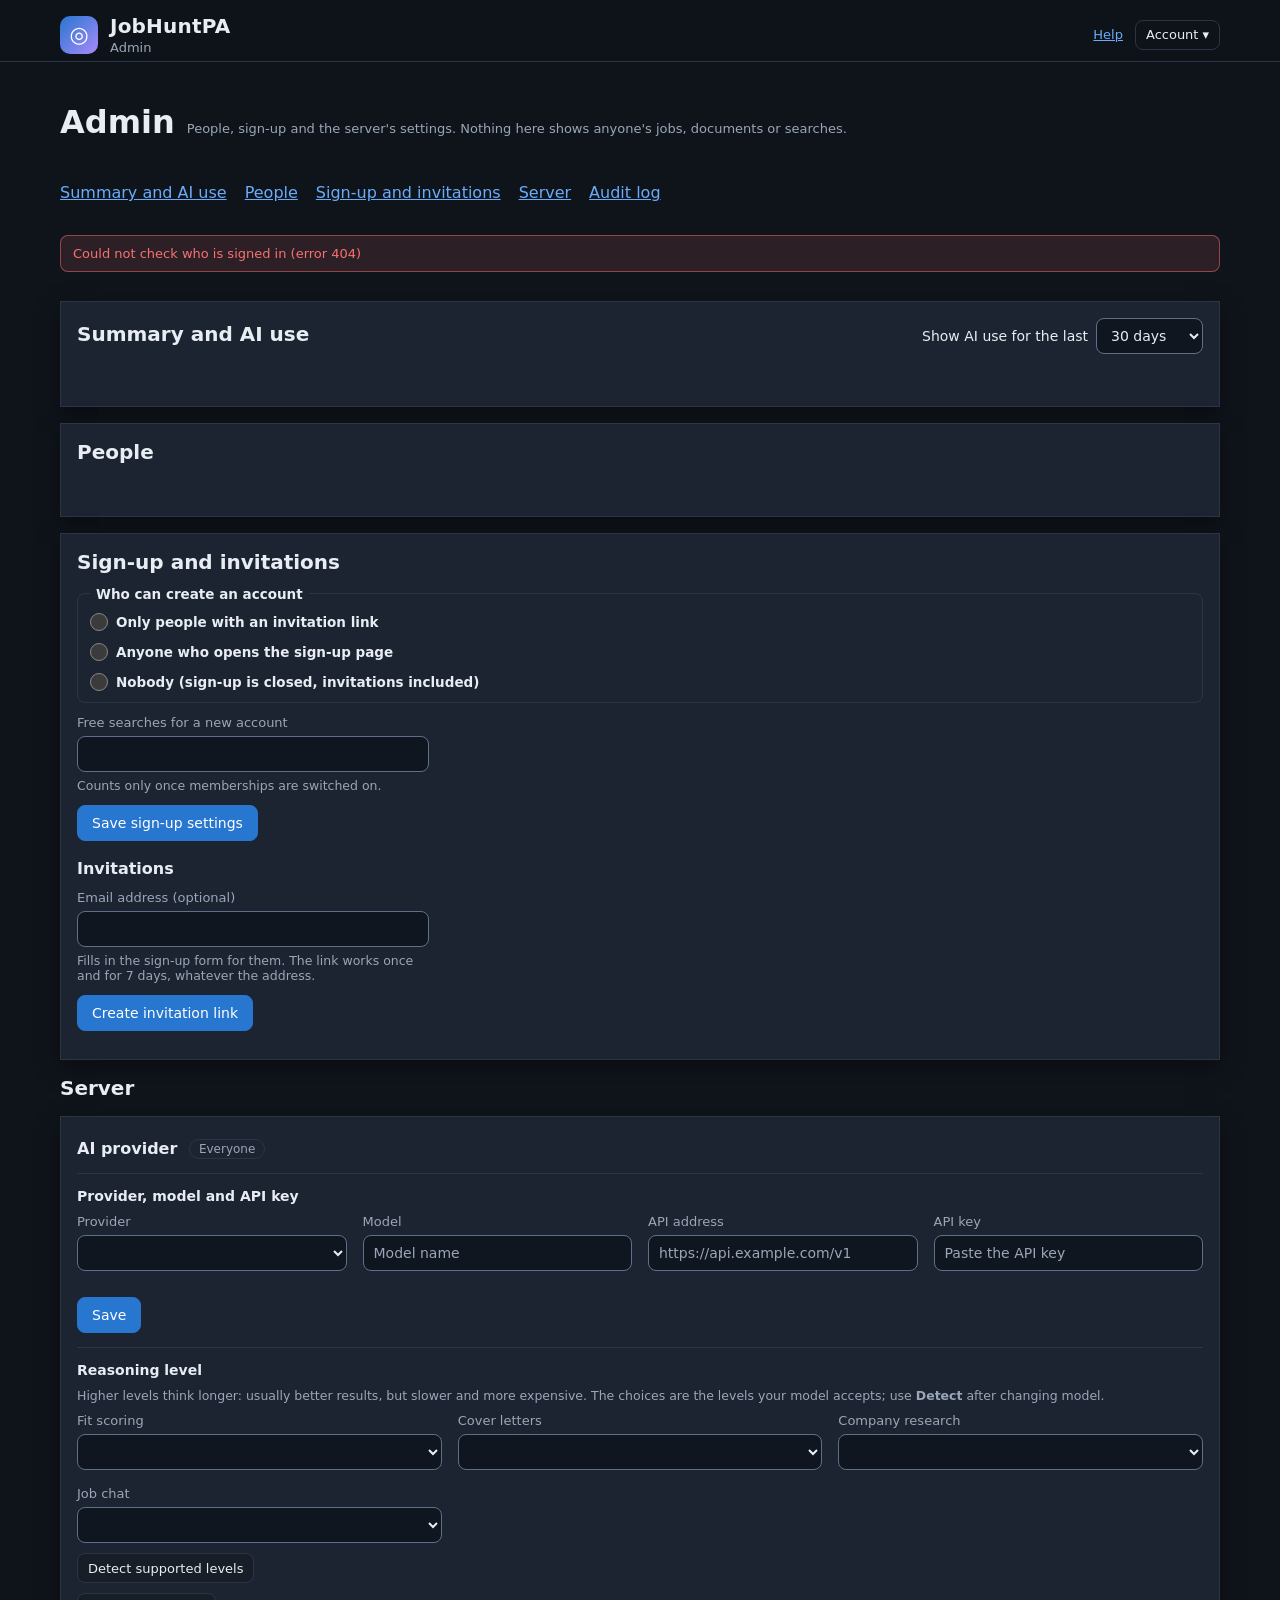
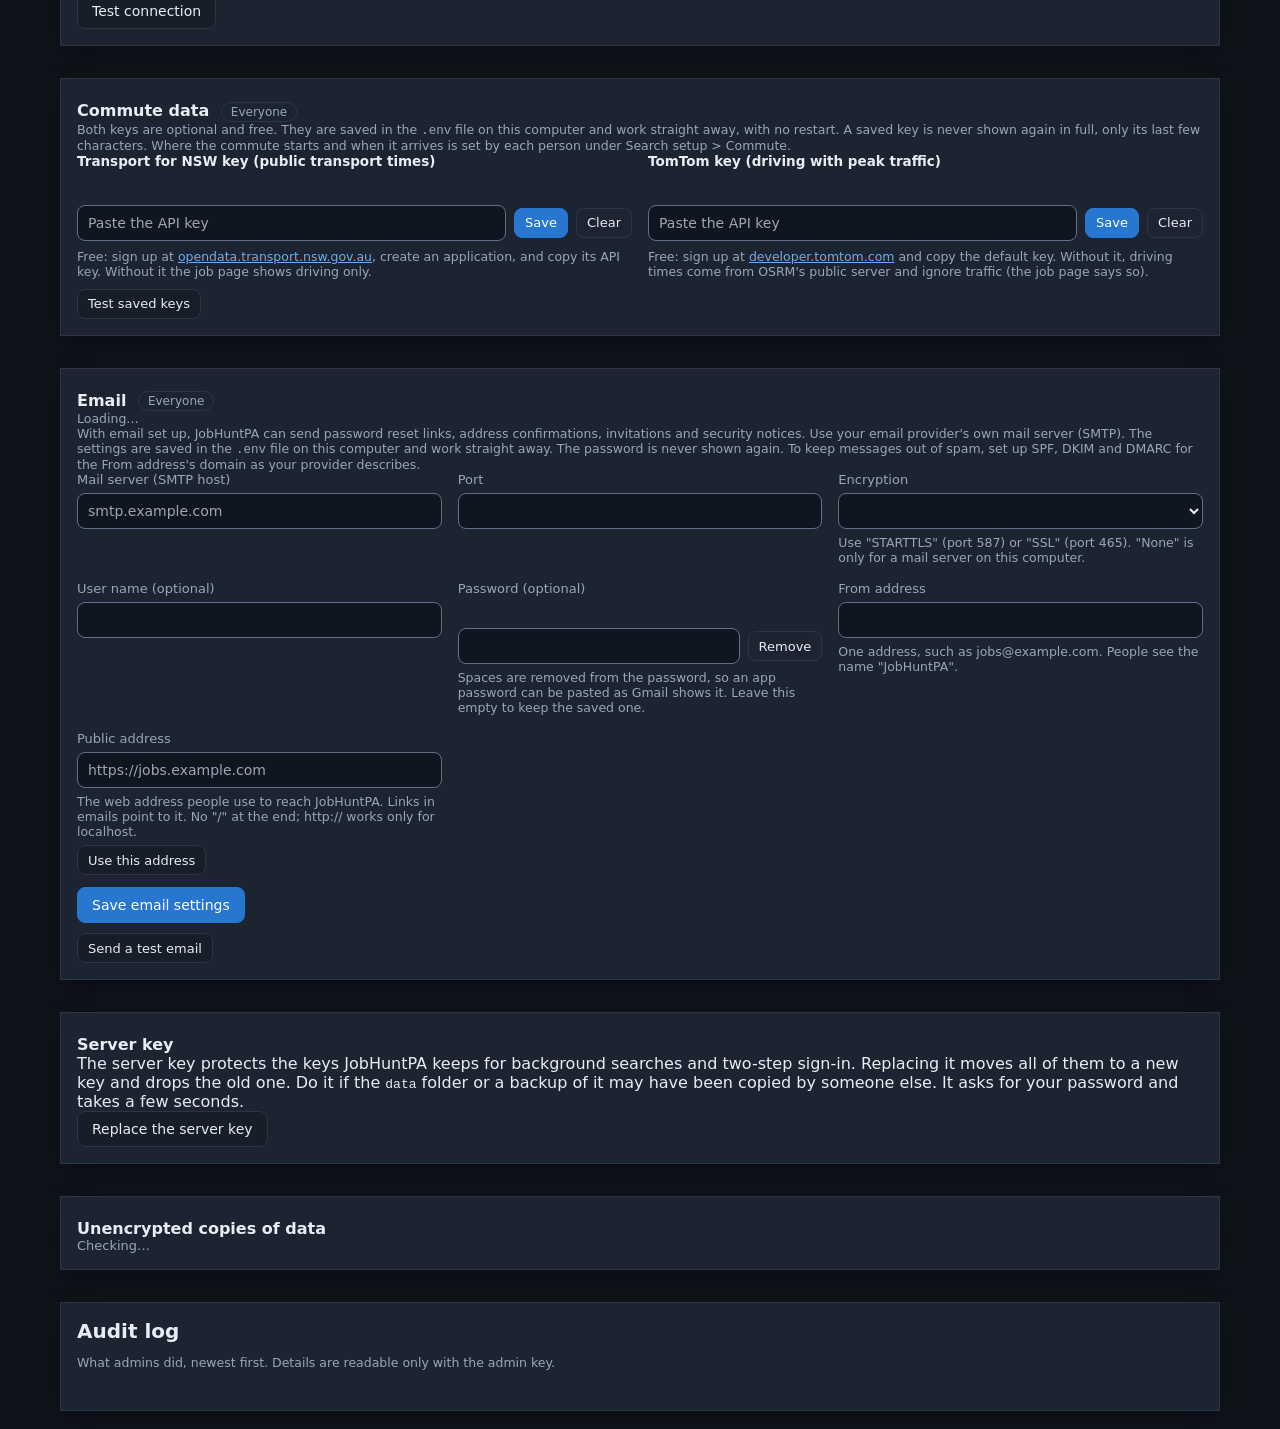
==== commit 4e1b4942: "Email: settings, address checks, forgot password by email, notices (accounts design, Phase H) Off un" ====
--- a/frontend/admin.html
+++ b/frontend/admin.html
@@ -109,6 +109,10 @@
           <input id="invite-email" type="email" autocomplete="off" inputmode="email" autocapitalize="none" spellcheck="false" aria-describedby="invite-email-hint" />
           <small id="invite-email-hint" class="hint">Fills in the sign-up form for them. The link works once and for 7 days, whatever the address.</small>
         </div>
+        <div id="invite-send-field" class="field" hidden>
+          <label class="check"><input id="invite-send" type="checkbox" checked aria-describedby="invite-send-hint" /> Email the link to this address</label>
+          <small id="invite-send-hint" class="hint">Needs an address above. You can still copy the link yourself.</small>
+        </div>
         <div class="toolbar-row">
           <button id="invite-create" class="btn btn-primary" type="submit">Create invitation link</button>
           <span id="invite-status" class="muted" role="status"></span>
@@ -116,7 +120,7 @@
       </form>
       <div id="invite-result" class="callout" hidden>
         <h4 id="invite-result-title" tabindex="-1">Invitation link</h4>
-        <p>Copy it now: it is shown only once. Send it to the person yourself (JobHuntPA doesn't send email yet).</p>
+        <p id="invite-result-note">Copy it now: it is shown only once. Send it to the person yourself.</p>
         <div class="key-row">
           <input id="invite-link" class="key-input" type="text" readonly aria-label="Invitation link" />
           <button id="invite-copy" class="btn btn-sm" type="button">Copy link</button>
@@ -214,6 +218,66 @@
         </div>
       </div>
 
+      <div id="email-card" class="card form-card">
+        <h3 id="email-title">Email <span class="scope-tag">Everyone</span></h3>
+        <p id="email-state" class="hint" role="status">Loading…</p>
+        <p class="hint">With email set up, JobHuntPA can send password reset links, address confirmations, invitations and security notices.
+          Use your email provider's own mail server (SMTP). The settings are saved in the <code>.env</code> file on this computer and work
+          straight away. The password is never shown again. To keep messages out of spam, set up SPF, DKIM and DMARC for the From address's
+          domain as your provider describes.</p>
+        <form id="email-form" class="admin-form" autocomplete="off" novalidate>
+          <div class="form-grid">
+            <div class="field">
+              <label class="field-label" for="email-host">Mail server (SMTP host)</label>
+              <input id="email-host" type="text" autocomplete="off" autocapitalize="none" spellcheck="false" placeholder="smtp.example.com" />
+            </div>
+            <div class="field">
+              <label class="field-label" for="email-port">Port</label>
+              <input id="email-port" type="text" inputmode="numeric" autocomplete="off" spellcheck="false" />
+            </div>
+            <div class="field">
+              <label class="field-label" for="email-security">Encryption</label>
+              <select id="email-security" aria-describedby="email-security-hint"></select>
+              <small id="email-security-hint" class="hint">Use "STARTTLS" (port 587) or "SSL" (port 465). "None" is only for a mail server on this computer.</small>
+            </div>
+            <div class="field">
+              <label class="field-label" for="email-user">User name <span class="muted">(optional)</span></label>
+              <input id="email-user" type="text" autocomplete="off" autocapitalize="none" spellcheck="false" data-1p-ignore data-lpignore="true" />
+            </div>
+            <div class="field">
+              <label class="field-label" for="email-password">Password <span class="muted">(optional)</span></label>
+              <div class="key-state" id="email-password-state"></div>
+              <div class="key-row">
+                <input id="email-password" class="key-input" type="password" autocomplete="new-password" spellcheck="false"
+                       data-1p-ignore data-lpignore="true" aria-describedby="email-password-state email-password-hint" />
+                <button id="email-password-clear" class="btn btn-ghost btn-sm" type="button">Remove<span class="visually-hidden"> the saved password</span></button>
+              </div>
+              <small id="email-password-hint" class="hint">Spaces are removed from the password, so an app password can be pasted as Gmail shows it. Leave this empty to keep the saved one.</small>
+            </div>
+            <div class="field">
+              <label class="field-label" for="email-from">From address</label>
+              <input id="email-from" type="email" autocomplete="off" inputmode="email" autocapitalize="none" spellcheck="false" aria-describedby="email-from-hint" />
+              <small id="email-from-hint" class="hint">One address, such as jobs@example.com. People see the name "JobHuntPA".</small>
+            </div>
+            <div class="field">
+              <label class="field-label" for="email-public">Public address</label>
+              <input id="email-public" type="url" autocomplete="off" autocapitalize="none" spellcheck="false" aria-describedby="email-public-hint" placeholder="https://jobs.example.com" />
+              <small id="email-public-hint" class="hint">The web address people use to reach JobHuntPA. Links in emails point to it. No "/" at the end; http:// works only for localhost.</small>
+              <div class="toolbar-row"><button id="email-use-origin" class="btn btn-sm" type="button">Use this address</button> <span id="email-origin" class="muted"></span></div>
+            </div>
+          </div>
+          <div class="toolbar-row">
+            <button id="email-save" class="btn btn-primary" type="submit">Save email settings</button>
+            <span id="email-save-status" class="muted" role="status"></span>
+          </div>
+          <p id="email-error" class="error" role="alert" hidden></p>
+        </form>
+        <div class="toolbar-row key-test">
+          <button id="email-test" class="btn btn-sm" type="button" title="Sends a short message to your own address">Send a test email</button>
+          <span id="email-test-status" class="muted" role="status"></span>
+        </div>
+      </div>
+
       <div class="card form-card" id="rotate-card">
         <h3>Server key</h3>
         <p>The server key protects the keys JobHuntPA keeps for background searches and two-step sign-in. Replacing it
@@ -277,6 +341,7 @@
   <script src="./common.js"></script>
   <script src="./dialogs.js"></script>
   <script src="./server-settings.js"></script>
+  <script src="./email-settings.js"></script>
   <script src="./admin.js"></script>
 </body>
 </html>
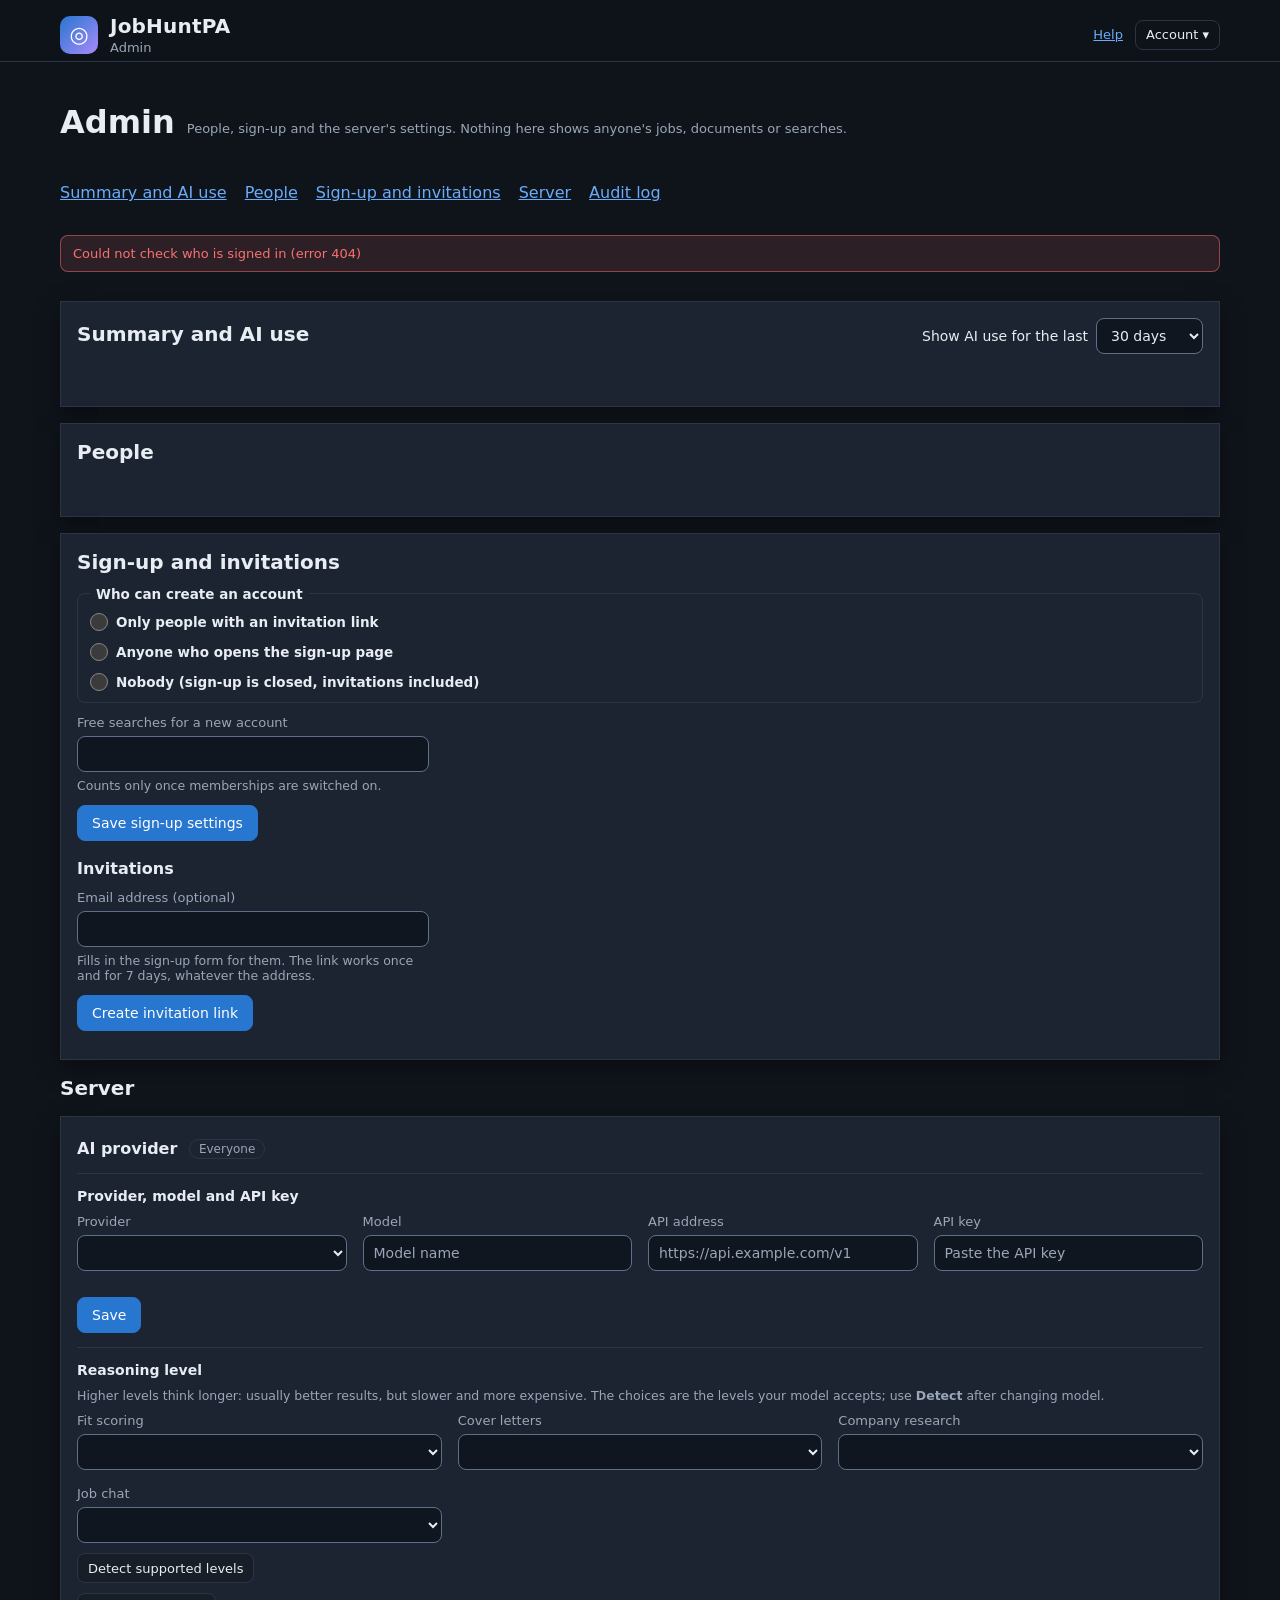
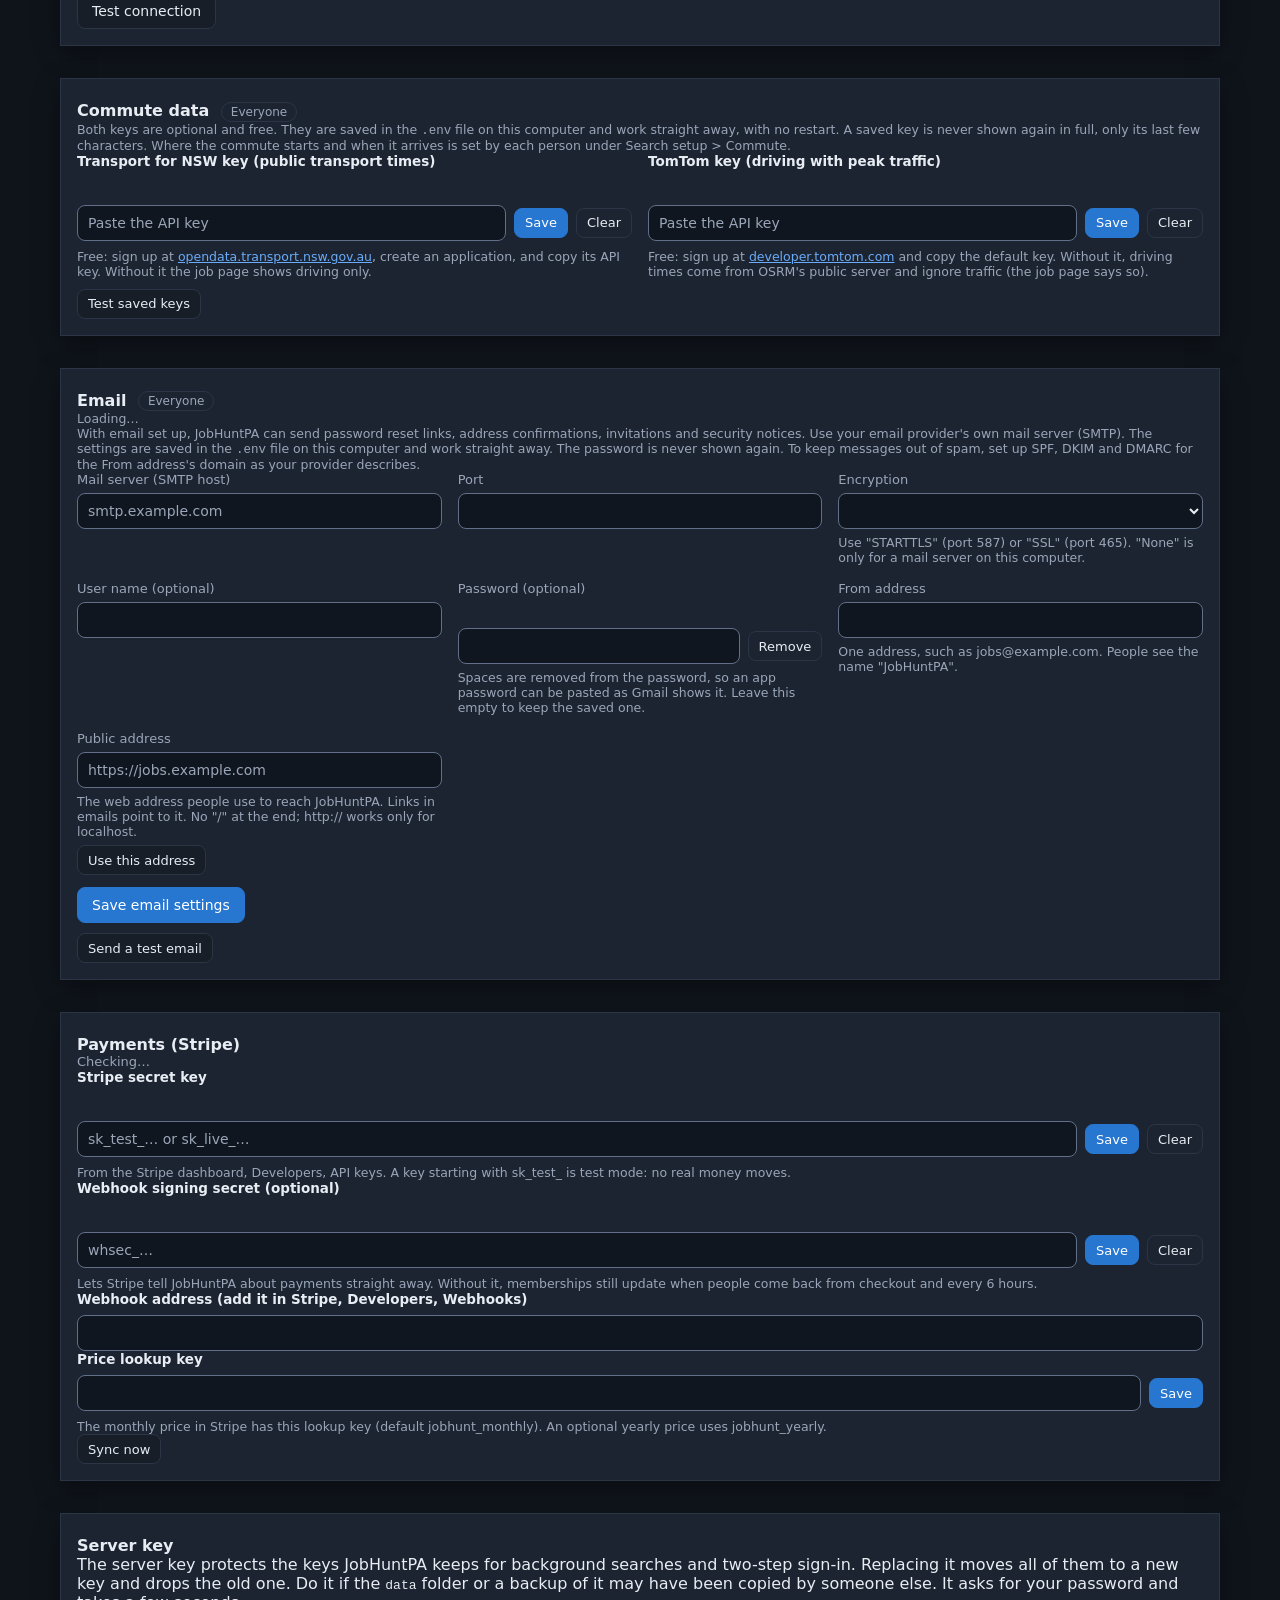
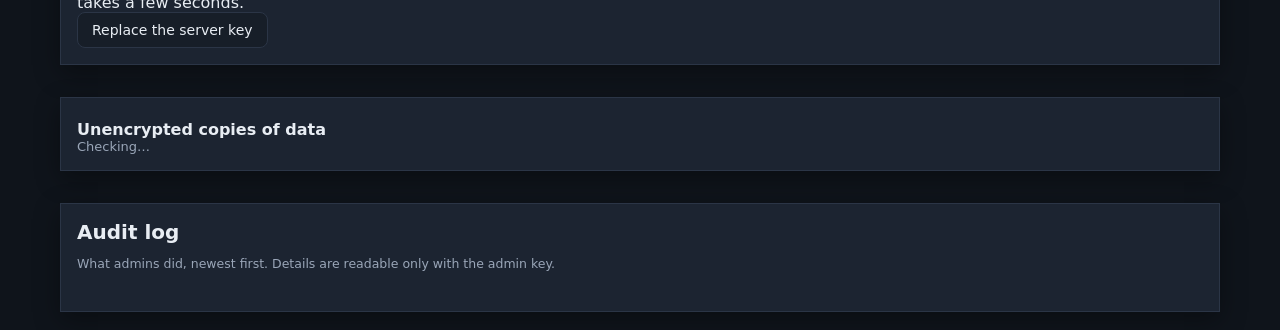
==== commit 409c20fb: "Memberships and Stripe, wired in (accounts design, Phase I) The gate (backend/membership.py): an Acc" ====
--- a/frontend/admin.html
+++ b/frontend/admin.html
@@ -36,6 +36,7 @@
             <p class="account-who">Signed in as <strong id="account-email"></strong> <span id="account-role" class="scope-tag" hidden></span></p>
             <ul class="account-links">
               <li><a href="./">Back to the dashboard</a></li>
+              <li><a href="billing.html">Membership</a></li>
               <li><button id="account-signout" class="btn btn-sm" type="button">Sign out</button></li>
             </ul>
           </div>
@@ -278,6 +279,56 @@
         </div>
       </div>
 
+      <div class="card form-card" id="stripe-card">
+        <h3 id="stripe-title">Payments (Stripe) <span id="stripe-mode" class="scope-tag" hidden></span></h3>
+        <p id="stripe-summary" class="muted" role="status" tabindex="-1">Checking…</p>
+        <div id="stripe-setup" class="callout" hidden>
+          <p><strong>To switch memberships on</strong></p>
+          <ol id="stripe-steps"></ol>
+        </div>
+        <div id="stripe-fields">
+          <form class="form-group key-field" data-stripe="secret_key" autocomplete="off" novalidate>
+            <label for="stripe-secret-key">Stripe secret key</label>
+            <div class="key-state"></div>
+            <div class="key-row">
+              <input id="stripe-secret-key" class="key-input" type="password" autocomplete="new-password" spellcheck="false"
+                     data-1p-ignore data-lpignore="true" placeholder="sk_test_… or sk_live_…" />
+              <button class="btn btn-primary btn-sm key-save" type="submit">Save<span class="visually-hidden"> Stripe secret key</span></button>
+              <button class="btn btn-ghost btn-sm key-clear" type="button">Clear<span class="visually-hidden"> Stripe secret key</span></button>
+            </div>
+            <small class="hint">From the Stripe dashboard, Developers, API keys. A key starting with sk_test_ is test mode: no real money moves.</small>
+          </form>
+          <form class="form-group key-field" data-stripe="webhook_secret" autocomplete="off" novalidate>
+            <label for="stripe-webhook-secret">Webhook signing secret (optional)</label>
+            <div class="key-state"></div>
+            <div class="key-row">
+              <input id="stripe-webhook-secret" class="key-input" type="password" autocomplete="new-password" spellcheck="false"
+                     data-1p-ignore data-lpignore="true" placeholder="whsec_…" />
+              <button class="btn btn-primary btn-sm key-save" type="submit">Save<span class="visually-hidden"> webhook signing secret</span></button>
+              <button class="btn btn-ghost btn-sm key-clear" type="button">Clear<span class="visually-hidden"> webhook signing secret</span></button>
+            </div>
+            <small class="hint">Lets Stripe tell JobHuntPA about payments straight away. Without it, memberships still update when people come back from checkout and every 6 hours.</small>
+          </form>
+          <div class="form-group">
+            <label for="stripe-webhook-url">Webhook address (add it in Stripe, Developers, Webhooks)</label>
+            <input id="stripe-webhook-url" type="text" readonly />
+          </div>
+          <form class="form-group key-field" data-stripe="price_lookup_key" autocomplete="off" novalidate>
+            <label for="stripe-lookup-key">Price lookup key</label>
+            <div class="key-row">
+              <input id="stripe-lookup-key" class="key-input" type="text" autocomplete="off" spellcheck="false" autocapitalize="none" />
+              <button class="btn btn-primary btn-sm key-save" type="submit">Save<span class="visually-hidden"> price lookup key</span></button>
+            </div>
+            <small class="hint">The monthly price in Stripe has this lookup key (default jobhunt_monthly). An optional yearly price uses jobhunt_yearly.</small>
+          </form>
+        </div>
+        <div id="stripe-prices"></div>
+        <div class="toolbar-row">
+          <button id="stripe-sync" class="btn btn-sm" type="button" title="Asks Stripe for the prices again">Sync now</button>
+          <span id="stripe-status" class="muted" role="status"></span>
+        </div>
+      </div>
+
       <div class="card form-card" id="rotate-card">
         <h3>Server key</h3>
         <p>The server key protects the keys JobHuntPA keeps for background searches and two-step sign-in. Replacing it
@@ -342,6 +393,7 @@
   <script src="./dialogs.js"></script>
   <script src="./server-settings.js"></script>
   <script src="./email-settings.js"></script>
+  <script src="./stripe-settings.js"></script>
   <script src="./admin.js"></script>
 </body>
 </html>
--- a/frontend/styles.css
+++ b/frontend/styles.css
@@ -1035,3 +1035,20 @@
   dialog.admin-dialog-small .admin-dialog-box { height: auto; }
 }
 .admin-table td[data-label="Role"], .admin-table td[data-label="State"] { overflow-wrap: normal; }
+
+/* Membership page (billing.html) */
+.billing-main { max-width: 760px; }
+.billing-title { margin: 4px 0; font-size: 24px; line-height: 1.25; }
+.billing-card { margin-top: 14px; }
+.billing-card h2 { margin-top: 0; }
+.billing-summary { margin: 0 0 10px; font-size: 16px; }
+.billing-facts { margin: 0 0 12px; display: grid; grid-template-columns: max-content 1fr; gap: 4px 16px; }
+.billing-facts dt { color: var(--muted); }
+.billing-facts dd { margin: 0; overflow-wrap: anywhere; }
+.plan-list { list-style: none; margin: 0; padding: 0; display: flex; flex-direction: column; gap: 10px; }
+.plan-item { display: flex; justify-content: space-between; align-items: center; gap: 10px 16px; flex-wrap: wrap; border: 1px solid var(--border); border-radius: 8px; padding: 10px 12px; }
+.plan-price { font-weight: 600; }
+.billing-card .btn { min-height: 44px; }
+.billing-main #billing-result[hidden], .billing-main #billing-error[hidden] { display: none; }
+@media (max-width: 480px) { .billing-facts { grid-template-columns: 1fr; } .billing-facts dd { margin-bottom: 6px; } }
+.check[hidden] { display: none; }
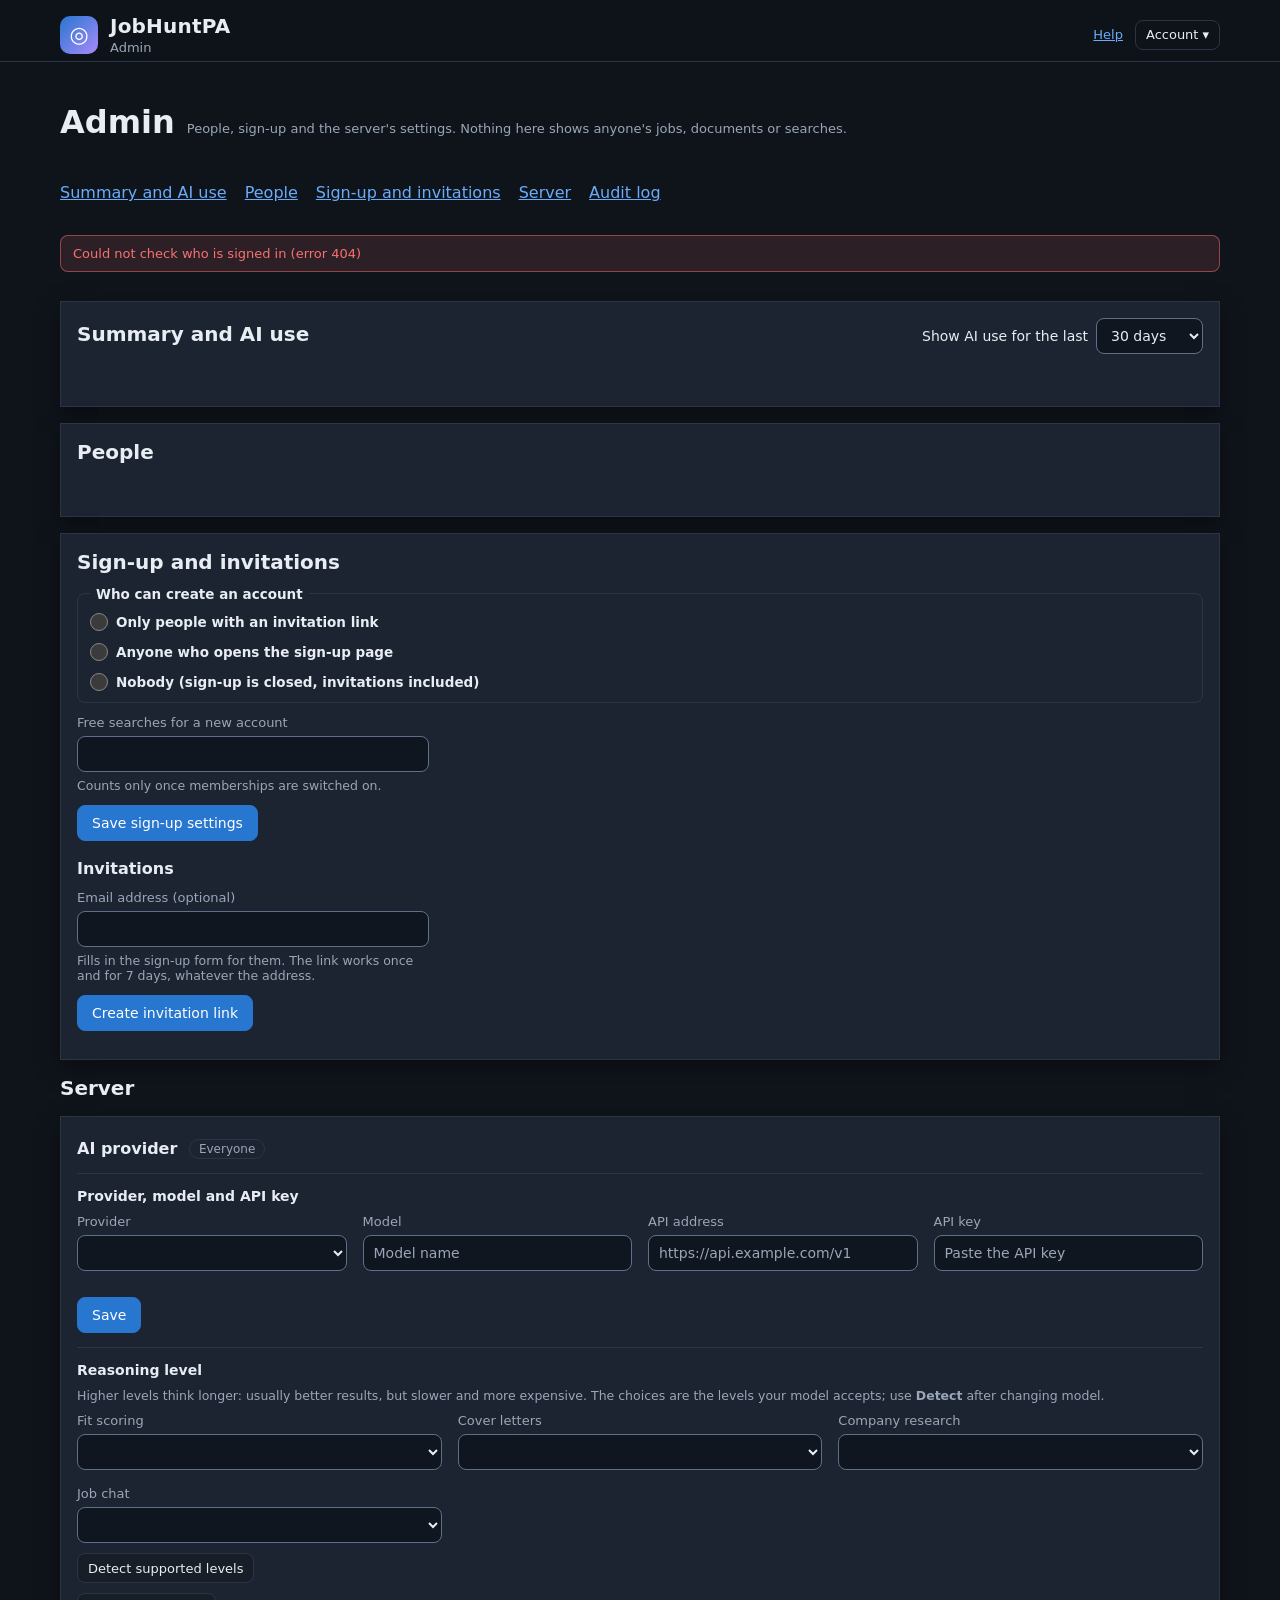
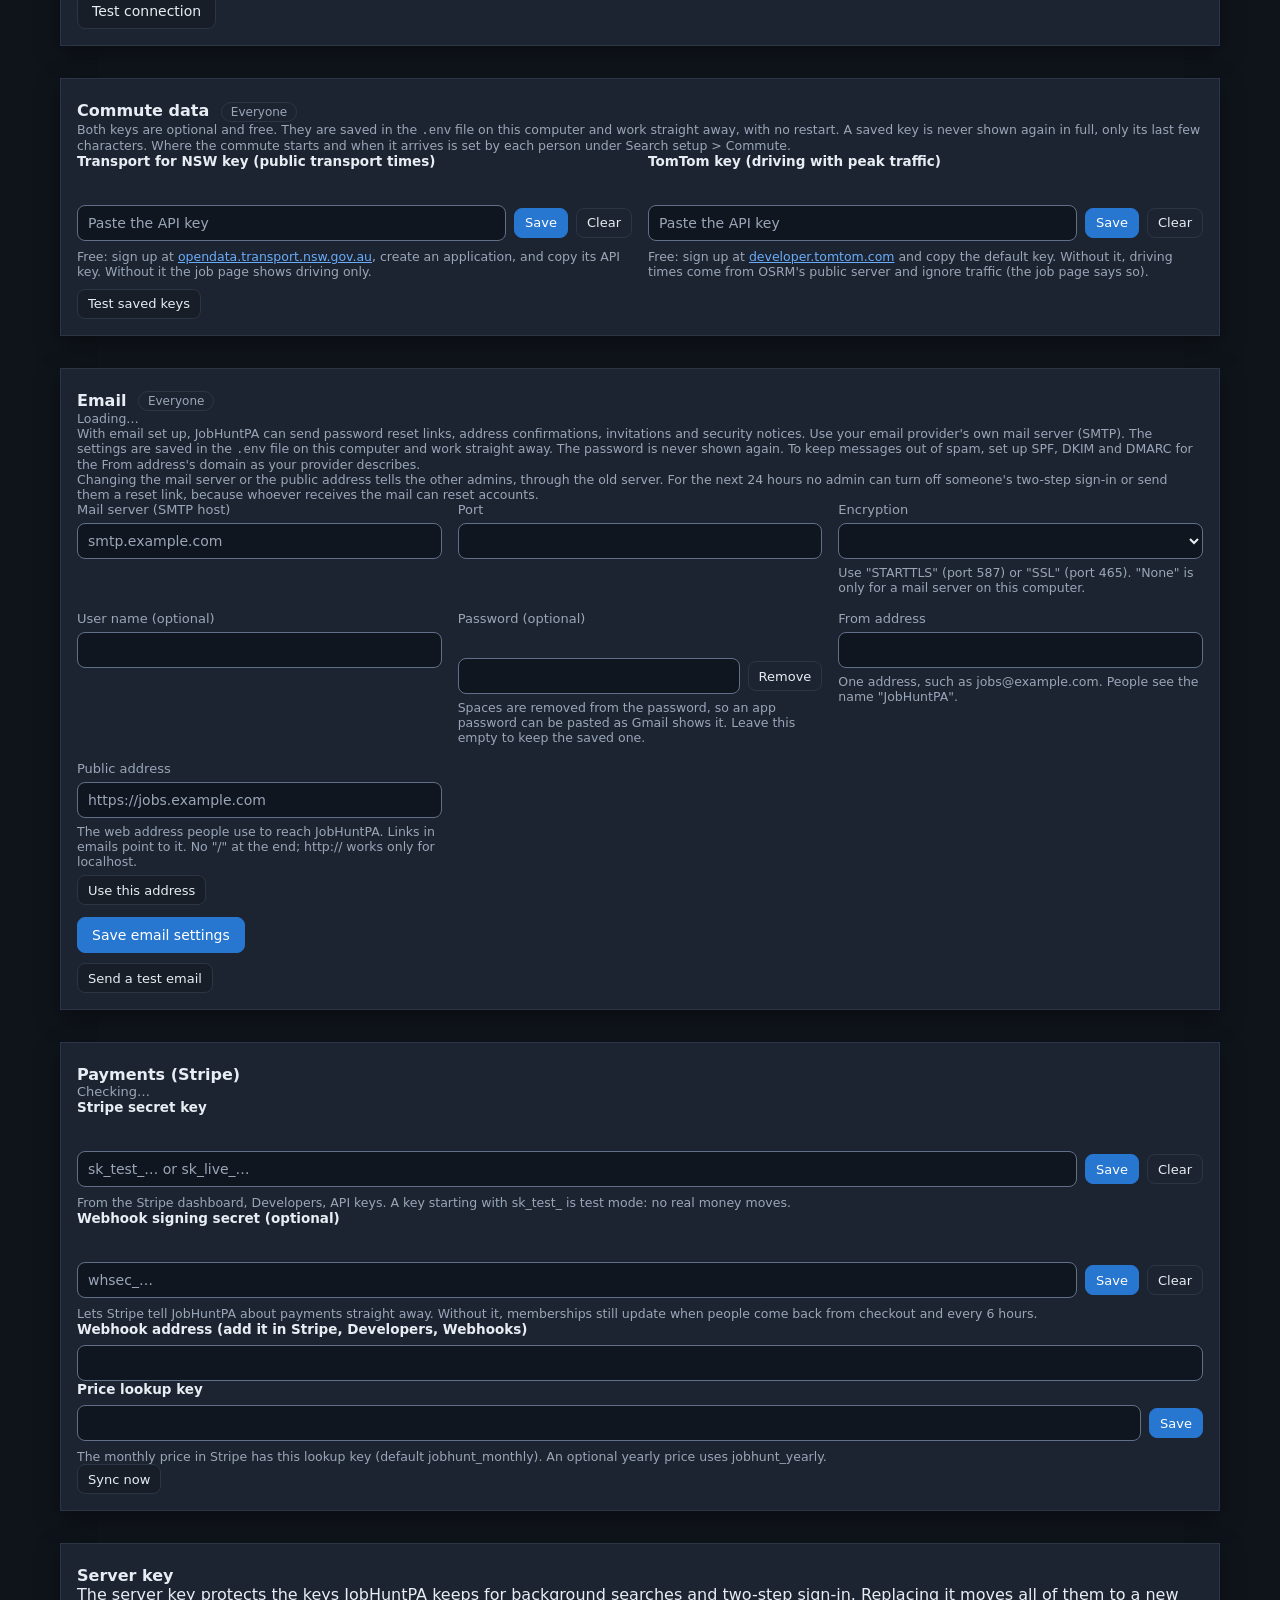
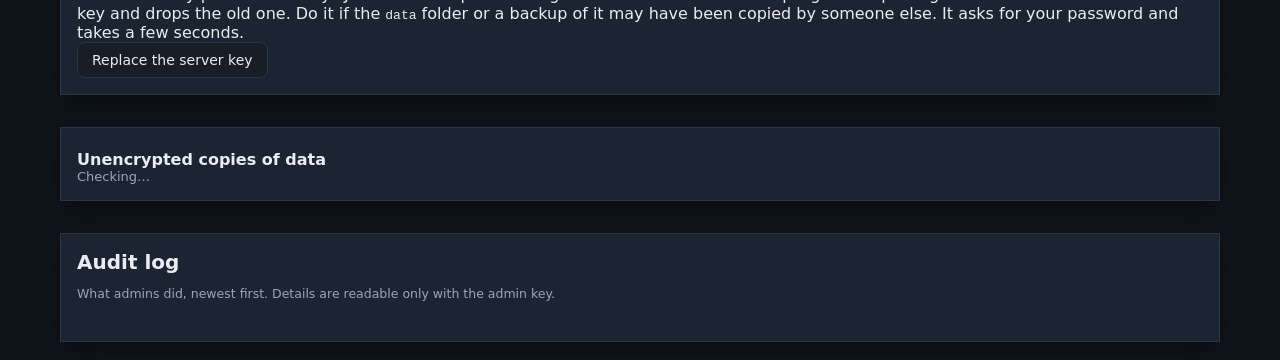
==== commit 78064d5e: "Payments, export and mail settings: close the Phase L review findings (items 25-29) - Export: the ac" ====
--- a/frontend/admin.html
+++ b/frontend/admin.html
@@ -226,6 +226,8 @@
           Use your email provider's own mail server (SMTP). The settings are saved in the <code>.env</code> file on this computer and work
           straight away. The password is never shown again. To keep messages out of spam, set up SPF, DKIM and DMARC for the From address's
           domain as your provider describes.</p>
+        <p class="hint">Changing the mail server or the public address tells the other admins, through the old server. For the next 24 hours
+          no admin can turn off someone's two-step sign-in or send them a reset link, because whoever receives the mail can reset accounts.</p>
         <form id="email-form" class="admin-form" autocomplete="off" novalidate>
           <div class="form-grid">
             <div class="field">
--- a/frontend/styles.css
+++ b/frontend/styles.css
@@ -334,6 +334,15 @@
 }
 .pin-kind-hybrid { border-style: dashed; }
 .pin-kind-onsite { border-style: dotted; }
+/* A theme slot as --c, for the pin kinds, the map key and the commute legs (a class, because the page's policy
+   refuses style attributes in markup: backend/security_headers.py). */
+.hue-accent { --c: var(--accent); }
+.hue-border { --c: var(--border); }
+.hue-info { --c: var(--info); }
+.hue-ok { --c: var(--ok); }
+.hue-quiet { --c: var(--quiet); }
+.hue-special { --c: var(--special); }
+.hue-warn { --c: var(--warn); }
 .pin-radius { display: inline-flex; align-items: center; gap: 6px; }
 .pin-radius input { width: 6.5em; }
 .pin-actions { display: flex; gap: 8px; flex-wrap: wrap; margin-left: auto; }
@@ -796,7 +805,7 @@
   .btn, .btn-sm, .tab, .chip, .seg-btn, .chat-job, .toast-close, .chat-close,
   input[type="text"], input[type="search"], input[type="number"], input[type="password"], input[type="url"],
   input[type="email"], input[type="time"], select { min-height: 44px; }
-  .check, .check-field, .run-report summary, .reqs summary, .trip summary, .dupe-side summary { min-height: 44px; }
+  .check, .check-field, .run-report summary, .reqs summary, .trip summary, .dupe-side summary, .ghost-why summary { min-height: 44px; }
   .check input, .check-field input, .job-top input[type="checkbox"], .title-row input { width: 24px; height: 24px; }
   .tag button, .info-btn, .link, .help-link { min-width: 36px; min-height: 36px; }
   .leaflet-touch .leaflet-bar a { width: 44px; height: 44px; line-height: 44px; }
@@ -851,6 +860,7 @@
 .auth-card #auth-status:empty { display: none; }
 .auth-form { display: flex; flex-direction: column; gap: 18px; }
 .auth-step { display: flex; flex-direction: column; gap: 18px; }
+.verify-address { font-size: 18px; overflow-wrap: anywhere; }
 .auth-field { display: flex; flex-direction: column; gap: 6px; min-width: 0; }
 .auth-field > label:not(.check) { font-weight: 600; font-size: 15px; }
 .auth-field .hint { margin: 0; font-size: 13.5px; }
@@ -1052,3 +1062,12 @@
 .billing-main #billing-result[hidden], .billing-main #billing-error[hidden] { display: none; }
 @media (max-width: 480px) { .billing-facts { grid-template-columns: 1fr; } .billing-facts dd { margin-bottom: 6px; } }
 .check[hidden] { display: none; }
+
+/* Possible ghost jobs: the icon and words carry the meaning, the colour only repeats it. */
+.badge.ghost { text-transform: none; color: var(--warn); border-color: color-mix(in srgb, var(--warn) 60%, transparent); }
+.badge.ghost-likely { border-width: 2px; padding: 1px 8px; }
+.ghost-why { margin-top: 6px; font-size: 13.5px; }
+.ghost-why summary { cursor: pointer; color: var(--accent-text); }
+.ghost-signs, .ghost-ask { margin: 6px 0 0; padding-left: 18px; }
+.ghost-signs li, .ghost-ask li { margin-bottom: 4px; overflow-wrap: anywhere; }
+.ghost-section .badge { white-space: normal; }
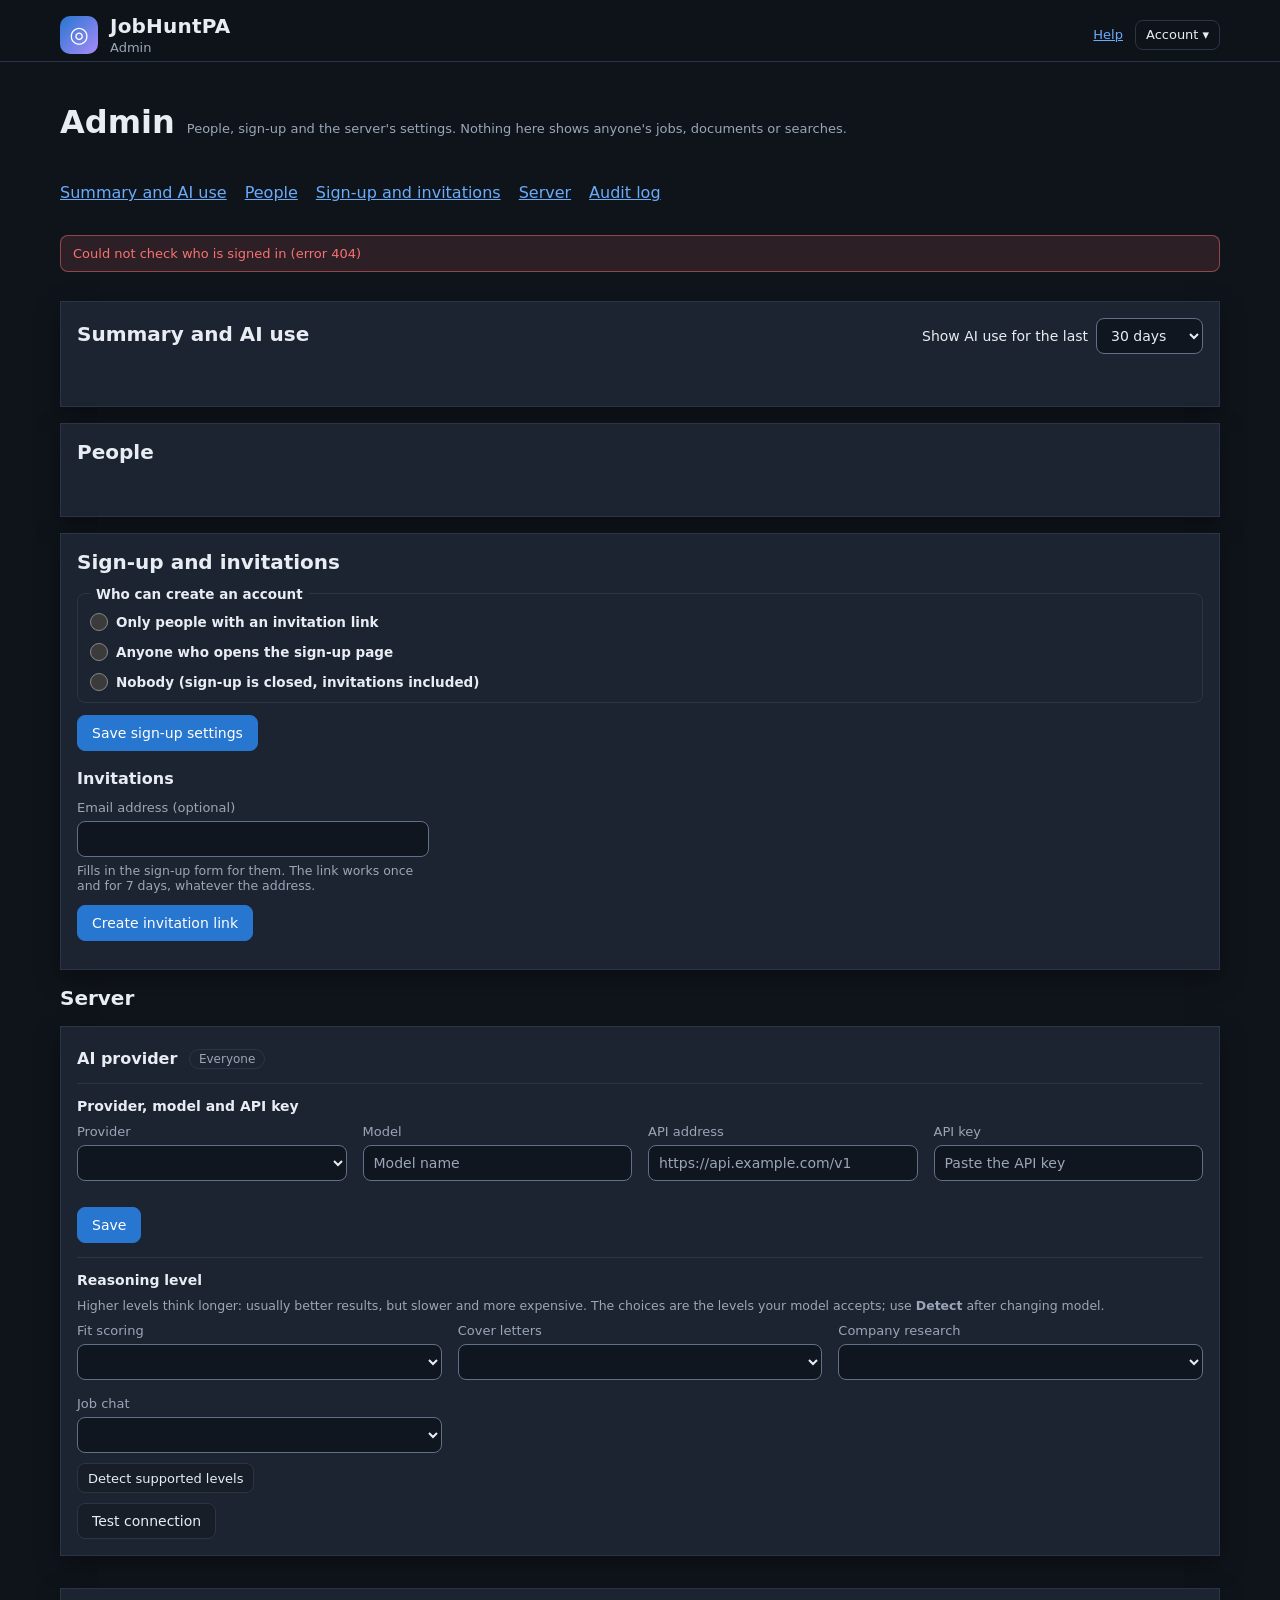
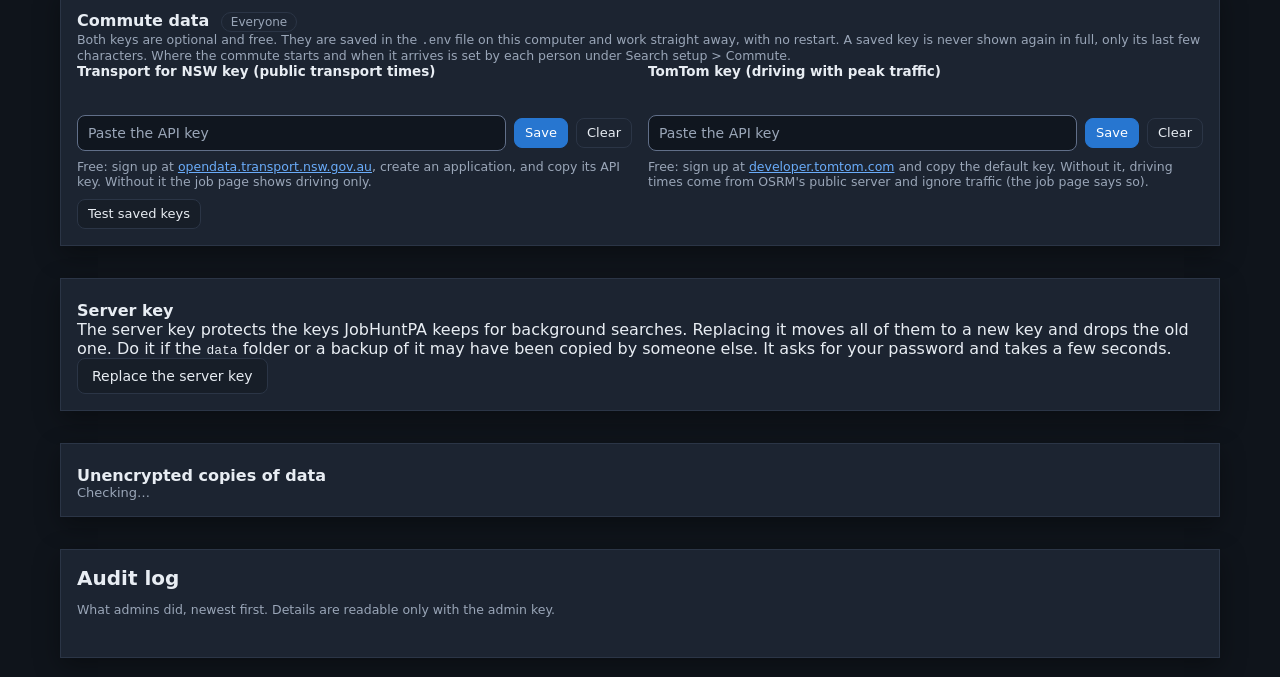
==== commit bbf48271: "Take the membership, email, digest and two-step pages out of the frontend billing.html/js, stripe-se" ====
--- a/frontend/admin.html
+++ b/frontend/admin.html
@@ -36,7 +36,6 @@
             <p class="account-who">Signed in as <strong id="account-email"></strong> <span id="account-role" class="scope-tag" hidden></span></p>
             <ul class="account-links">
               <li><a href="./">Back to the dashboard</a></li>
-              <li><a href="billing.html">Membership</a></li>
               <li><button id="account-signout" class="btn btn-sm" type="button">Sign out</button></li>
             </ul>
           </div>
@@ -92,11 +91,6 @@
           <label class="check"><input type="radio" name="signup-mode" value="open" /> Anyone who opens the sign-up page</label>
           <label class="check"><input type="radio" name="signup-mode" value="closed" /> Nobody (sign-up is closed, invitations included)</label>
         </fieldset>
-        <div class="field narrow">
-          <label class="field-label" for="signup-free">Free searches for a new account</label>
-          <input id="signup-free" type="number" min="0" max="1000" step="1" inputmode="numeric" aria-describedby="signup-free-hint" />
-          <small id="signup-free-hint" class="hint">Counts only once memberships are switched on.</small>
-        </div>
         <div class="toolbar-row">
           <button id="signup-save" class="btn btn-primary" type="submit">Save sign-up settings</button>
           <span id="signup-status" class="muted" role="status"></span>
@@ -109,10 +103,6 @@
           <label class="field-label" for="invite-email">Email address <span class="muted">(optional)</span></label>
           <input id="invite-email" type="email" autocomplete="off" inputmode="email" autocapitalize="none" spellcheck="false" aria-describedby="invite-email-hint" />
           <small id="invite-email-hint" class="hint">Fills in the sign-up form for them. The link works once and for 7 days, whatever the address.</small>
-        </div>
-        <div id="invite-send-field" class="field" hidden>
-          <label class="check"><input id="invite-send" type="checkbox" checked aria-describedby="invite-send-hint" /> Email the link to this address</label>
-          <small id="invite-send-hint" class="hint">Needs an address above. You can still copy the link yourself.</small>
         </div>
         <div class="toolbar-row">
           <button id="invite-create" class="btn btn-primary" type="submit">Create invitation link</button>
@@ -219,121 +209,9 @@
         </div>
       </div>
 
-      <div id="email-card" class="card form-card">
-        <h3 id="email-title">Email <span class="scope-tag">Everyone</span></h3>
-        <p id="email-state" class="hint" role="status">Loading…</p>
-        <p class="hint">With email set up, JobHuntPA can send password reset links, address confirmations, invitations and security notices.
-          Use your email provider's own mail server (SMTP). The settings are saved in the <code>.env</code> file on this computer and work
-          straight away. The password is never shown again. To keep messages out of spam, set up SPF, DKIM and DMARC for the From address's
-          domain as your provider describes.</p>
-        <p class="hint">Changing the mail server or the public address tells the other admins, through the old server. For the next 24 hours
-          no admin can turn off someone's two-step sign-in or send them a reset link, because whoever receives the mail can reset accounts.</p>
-        <form id="email-form" class="admin-form" autocomplete="off" novalidate>
-          <div class="form-grid">
-            <div class="field">
-              <label class="field-label" for="email-host">Mail server (SMTP host)</label>
-              <input id="email-host" type="text" autocomplete="off" autocapitalize="none" spellcheck="false" placeholder="smtp.example.com" />
-            </div>
-            <div class="field">
-              <label class="field-label" for="email-port">Port</label>
-              <input id="email-port" type="text" inputmode="numeric" autocomplete="off" spellcheck="false" />
-            </div>
-            <div class="field">
-              <label class="field-label" for="email-security">Encryption</label>
-              <select id="email-security" aria-describedby="email-security-hint"></select>
-              <small id="email-security-hint" class="hint">Use "STARTTLS" (port 587) or "SSL" (port 465). "None" is only for a mail server on this computer.</small>
-            </div>
-            <div class="field">
-              <label class="field-label" for="email-user">User name <span class="muted">(optional)</span></label>
-              <input id="email-user" type="text" autocomplete="off" autocapitalize="none" spellcheck="false" data-1p-ignore data-lpignore="true" />
-            </div>
-            <div class="field">
-              <label class="field-label" for="email-password">Password <span class="muted">(optional)</span></label>
-              <div class="key-state" id="email-password-state"></div>
-              <div class="key-row">
-                <input id="email-password" class="key-input" type="password" autocomplete="new-password" spellcheck="false"
-                       data-1p-ignore data-lpignore="true" aria-describedby="email-password-state email-password-hint" />
-                <button id="email-password-clear" class="btn btn-ghost btn-sm" type="button">Remove<span class="visually-hidden"> the saved password</span></button>
-              </div>
-              <small id="email-password-hint" class="hint">Spaces are removed from the password, so an app password can be pasted as Gmail shows it. Leave this empty to keep the saved one.</small>
-            </div>
-            <div class="field">
-              <label class="field-label" for="email-from">From address</label>
-              <input id="email-from" type="email" autocomplete="off" inputmode="email" autocapitalize="none" spellcheck="false" aria-describedby="email-from-hint" />
-              <small id="email-from-hint" class="hint">One address, such as jobs@example.com. People see the name "JobHuntPA".</small>
-            </div>
-            <div class="field">
-              <label class="field-label" for="email-public">Public address</label>
-              <input id="email-public" type="url" autocomplete="off" autocapitalize="none" spellcheck="false" aria-describedby="email-public-hint" placeholder="https://jobs.example.com" />
-              <small id="email-public-hint" class="hint">The web address people use to reach JobHuntPA. Links in emails point to it. No "/" at the end; http:// works only for localhost.</small>
-              <div class="toolbar-row"><button id="email-use-origin" class="btn btn-sm" type="button">Use this address</button> <span id="email-origin" class="muted"></span></div>
-            </div>
-          </div>
-          <div class="toolbar-row">
-            <button id="email-save" class="btn btn-primary" type="submit">Save email settings</button>
-            <span id="email-save-status" class="muted" role="status"></span>
-          </div>
-          <p id="email-error" class="error" role="alert" hidden></p>
-        </form>
-        <div class="toolbar-row key-test">
-          <button id="email-test" class="btn btn-sm" type="button" title="Sends a short message to your own address">Send a test email</button>
-          <span id="email-test-status" class="muted" role="status"></span>
-        </div>
-      </div>
-
-      <div class="card form-card" id="stripe-card">
-        <h3 id="stripe-title">Payments (Stripe) <span id="stripe-mode" class="scope-tag" hidden></span></h3>
-        <p id="stripe-summary" class="muted" role="status" tabindex="-1">Checking…</p>
-        <div id="stripe-setup" class="callout" hidden>
-          <p><strong>To switch memberships on</strong></p>
-          <ol id="stripe-steps"></ol>
-        </div>
-        <div id="stripe-fields">
-          <form class="form-group key-field" data-stripe="secret_key" autocomplete="off" novalidate>
-            <label for="stripe-secret-key">Stripe secret key</label>
-            <div class="key-state"></div>
-            <div class="key-row">
-              <input id="stripe-secret-key" class="key-input" type="password" autocomplete="new-password" spellcheck="false"
-                     data-1p-ignore data-lpignore="true" placeholder="sk_test_… or sk_live_…" />
-              <button class="btn btn-primary btn-sm key-save" type="submit">Save<span class="visually-hidden"> Stripe secret key</span></button>
-              <button class="btn btn-ghost btn-sm key-clear" type="button">Clear<span class="visually-hidden"> Stripe secret key</span></button>
-            </div>
-            <small class="hint">From the Stripe dashboard, Developers, API keys. A key starting with sk_test_ is test mode: no real money moves.</small>
-          </form>
-          <form class="form-group key-field" data-stripe="webhook_secret" autocomplete="off" novalidate>
-            <label for="stripe-webhook-secret">Webhook signing secret (optional)</label>
-            <div class="key-state"></div>
-            <div class="key-row">
-              <input id="stripe-webhook-secret" class="key-input" type="password" autocomplete="new-password" spellcheck="false"
-                     data-1p-ignore data-lpignore="true" placeholder="whsec_…" />
-              <button class="btn btn-primary btn-sm key-save" type="submit">Save<span class="visually-hidden"> webhook signing secret</span></button>
-              <button class="btn btn-ghost btn-sm key-clear" type="button">Clear<span class="visually-hidden"> webhook signing secret</span></button>
-            </div>
-            <small class="hint">Lets Stripe tell JobHuntPA about payments straight away. Without it, memberships still update when people come back from checkout and every 6 hours.</small>
-          </form>
-          <div class="form-group">
-            <label for="stripe-webhook-url">Webhook address (add it in Stripe, Developers, Webhooks)</label>
-            <input id="stripe-webhook-url" type="text" readonly />
-          </div>
-          <form class="form-group key-field" data-stripe="price_lookup_key" autocomplete="off" novalidate>
-            <label for="stripe-lookup-key">Price lookup key</label>
-            <div class="key-row">
-              <input id="stripe-lookup-key" class="key-input" type="text" autocomplete="off" spellcheck="false" autocapitalize="none" />
-              <button class="btn btn-primary btn-sm key-save" type="submit">Save<span class="visually-hidden"> price lookup key</span></button>
-            </div>
-            <small class="hint">The monthly price in Stripe has this lookup key (default jobhunt_monthly). An optional yearly price uses jobhunt_yearly.</small>
-          </form>
-        </div>
-        <div id="stripe-prices"></div>
-        <div class="toolbar-row">
-          <button id="stripe-sync" class="btn btn-sm" type="button" title="Asks Stripe for the prices again">Sync now</button>
-          <span id="stripe-status" class="muted" role="status"></span>
-        </div>
-      </div>
-
       <div class="card form-card" id="rotate-card">
         <h3>Server key</h3>
-        <p>The server key protects the keys JobHuntPA keeps for background searches and two-step sign-in. Replacing it
+        <p>The server key protects the keys JobHuntPA keeps for background searches. Replacing it
           moves all of them to a new key and drops the old one. Do it if the <code>data</code> folder or a backup of it
           may have been copied by someone else. It asks for your password and takes a few seconds.</p>
         <div class="toolbar-row">
@@ -364,16 +242,6 @@
     </section>
   </main>
 
-  <dialog id="person-dialog" class="admin-dialog" aria-labelledby="person-title">
-    <div class="admin-dialog-box">
-      <div class="modal-head">
-        <h2 id="person-title" class="modal-title" tabindex="-1"></h2>
-        <button id="person-close" class="btn btn-ghost btn-sm" type="button"><span aria-hidden="true">✕ </span>Close</button>
-      </div>
-      <div id="person-body" class="admin-dialog-body"></div>
-    </div>
-  </dialog>
-
   <dialog id="confirm-dialog" class="admin-dialog admin-dialog-small" aria-labelledby="confirm-title" aria-describedby="confirm-text">
     <form method="dialog" id="confirm-form" class="admin-dialog-box">
       <div class="modal-head">
@@ -394,8 +262,6 @@
   <script src="./common.js"></script>
   <script src="./dialogs.js"></script>
   <script src="./server-settings.js"></script>
-  <script src="./email-settings.js"></script>
-  <script src="./stripe-settings.js"></script>
   <script src="./admin.js"></script>
 </body>
 </html>
--- a/frontend/styles.css
+++ b/frontend/styles.css
@@ -140,6 +140,8 @@
 .field-error { color: var(--danger); font-size: 13px; margin: 4px 0 0; }
 .check-field, .check { display: flex; flex-direction: row; align-items: center; gap: 8px; font-size: 14px; min-height: 24px; }
 .check-field input, .check input { width: 18px; height: 18px; margin: 0; flex: none; accent-color: var(--accent); }
+/* On a phone-sized window the Jobs tab's filter boxes wrap into rows a few pixels apart: full-size targets (WCAG 2.5.8). */
+@media (max-width: 480px) { .check-field input { width: 24px; height: 24px; } }
 input[type="checkbox"], input[type="radio"] { accent-color: var(--accent); }
 
 /* Jobs toolbar */
@@ -709,30 +711,32 @@
 .theme-split { display: grid; grid-template-columns: 1fr 1fr; gap: 4px; }
 
 .theme-preview {
-  display: flex; flex-direction: column; height: 92px; overflow: hidden; border-radius: 6px;
+  display: flex; flex-direction: column; min-height: 92px; overflow: hidden; border-radius: 6px;
   border: 1px solid var(--border); background: var(--bg); color: var(--text);
   font-family: var(--font-ui); letter-spacing: var(--tracking); word-spacing: var(--word-spacing); line-height: 1.25;
 }
 .tp-bar { display: flex; gap: 4px; align-items: center; padding: 4px 6px; background: var(--panel); border-bottom: 1px solid var(--border); }
 .tp-tab { width: 26px; height: 8px; border-radius: 999px; background: var(--accent); }
 .tp-tab.tp-off { width: 20px; background: var(--border-strong); }
-.tp-page { flex: 1; padding: 6px; min-height: 0; }
+.tp-page { flex: 1 0 auto; padding: 6px; }
 .tp-card {
-  display: flex; flex-direction: column; gap: 2px; padding: 5px 6px; height: 100%; overflow: hidden;
+  display: flex; flex-direction: column; gap: 2px; padding: 5px 6px; min-height: 100%; box-sizing: border-box;
   background: var(--card); border: 1px solid var(--border); border-radius: 5px;
 }
-.tp-title { font-size: 10.5px; font-weight: 700; white-space: nowrap; overflow: hidden; }
-.tp-muted { font-size: 9.5px; color: var(--muted); white-space: nowrap; overflow: hidden; }
-.tp-row { display: flex; gap: 4px; align-items: center; margin-top: auto; }
+/* The miniature's text wraps and the box grows rather than cutting it off (WCAG 1.4.12 text spacing). */
+.tp-title { font-size: 10.5px; font-weight: 700; overflow-wrap: anywhere; }
+.tp-muted { font-size: 9.5px; color: var(--muted); overflow-wrap: anywhere; }
+.tp-row { display: flex; flex-wrap: wrap; gap: 4px; align-items: center; margin-top: auto; }
+.tp-badge, .tp-score, .tp-btn { overflow-wrap: anywhere; }
 .tp-badge { font-size: 9px; padding: 0 5px; border-radius: 999px; color: var(--ok);
   background: color-mix(in srgb, var(--ok) 15%, transparent); border: 1px solid color-mix(in srgb, var(--ok) 55%, transparent); }
 .tp-score { font-size: 9.5px; font-weight: 700; padding: 0 4px; border-radius: 4px; color: var(--ok); background: var(--field); border: 1px solid var(--border); }
 .tp-btn { margin-left: auto; font-size: 9px; padding: 1px 6px; border-radius: 4px; background: var(--accent); color: var(--on-accent); }
-.theme-split .theme-preview { height: 92px; }
+.theme-split .theme-preview { min-height: 92px; }
 @media (pointer: coarse) { .theme-card input[type="radio"] { width: 24px; height: 24px; } }
 @media (max-width: 480px) { /* two cards a row on phones, so the list isn't endless */
   .theme-grid { grid-template-columns: repeat(2, minmax(0, 1fr)); gap: 8px; }
-  .theme-preview, .theme-split .theme-preview { height: 76px; }
+  .theme-preview, .theme-split .theme-preview { min-height: 76px; }
   .tp-muted { display: none; }
   .theme-card { padding: 6px; }
   .theme-card:has(input:checked) { padding: 4px; }
@@ -808,6 +812,7 @@
   .check, .check-field, .run-report summary, .reqs summary, .trip summary, .dupe-side summary, .ghost-why summary { min-height: 44px; }
   .check input, .check-field input, .job-top input[type="checkbox"], .title-row input { width: 24px; height: 24px; }
   .tag button, .info-btn, .link, .help-link { min-width: 36px; min-height: 36px; }
+  a.ghost-dot { min-height: 44px; display: inline-flex; align-items: center; justify-content: center; }
   .leaflet-touch .leaflet-bar a { width: 44px; height: 44px; line-height: 44px; }
 }
 
@@ -821,8 +826,7 @@
 }
 .section-date { font-size: 12.5px; margin-top: 4px; }
 
-/* Notices at the top of a page (common.js pageNotice): recovery codes not saved yet, a membership needed, data
-   being encrypted. On the --card ground with a warn tint, the pair checked for .notice. */
+/* Notices at the top of a page (common.js pageNotice): recovery codes not saved yet, data being encrypted. On the --card ground with a warn tint, the pair checked for .notice. */
 .page-notice {
   margin: 0 0 14px; padding: 10px 14px; border-radius: 8px; font-size: 14px;
   background: color-mix(in srgb, var(--warn) 12%, var(--card)); border: 1px solid color-mix(in srgb, var(--warn) 50%, transparent);
@@ -860,7 +864,6 @@
 .auth-card #auth-status:empty { display: none; }
 .auth-form { display: flex; flex-direction: column; gap: 18px; }
 .auth-step { display: flex; flex-direction: column; gap: 18px; }
-.verify-address { font-size: 18px; overflow-wrap: anywhere; }
 .auth-field { display: flex; flex-direction: column; gap: 6px; min-width: 0; }
 .auth-field > label:not(.check) { font-weight: 600; font-size: 15px; }
 .auth-field .hint { margin: 0; font-size: 13.5px; }
@@ -965,16 +968,14 @@
 .account-status:empty { display: none; }
 .account-danger { border-color: var(--danger); }
 .account-card h4 { margin: 0; font-size: 16px; }
-.mfa-steps { margin: 0; padding-left: 1.4em; display: flex; flex-direction: column; gap: 16px; }
-.mfa-steps li { display: flex; flex-direction: column; gap: 8px; }
-.mfa-steps li::marker { font-weight: 700; }
-.qr-box { background: #fff; padding: 4px; border-radius: 8px; width: min(14rem, 100%); align-self: flex-start; }
-.qr-box svg { display: block; width: 100%; height: auto; }
-.mfa-key-row { display: flex; flex-wrap: wrap; gap: 8px 12px; align-items: center; }
-.mfa-secret {
-  font-family: ui-monospace, "SFMono-Regular", Menlo, Consolas, monospace; font-size: 16px; letter-spacing: 0.08em;
-  overflow-wrap: anywhere; user-select: all;
-}
+/* Browser extension card (extension.js) */
+.ext-keys { list-style: none; margin: 0; padding: 0; display: flex; flex-direction: column; gap: 10px; }
+.ext-key { display: flex; justify-content: space-between; align-items: center; gap: 12px; flex-wrap: wrap;
+  border: 1px solid var(--border); border-radius: 8px; padding: 8px 12px; }
+.ext-key > div { min-width: 0; overflow-wrap: anywhere; }
+.ext-result { display: flex; flex-direction: column; gap: 8px; margin-top: 12px; }
+.ext-result[hidden] { display: none; }
+.ext-result p, .ext-result h4 { margin: 0; }
 @media print { /* "Print" on the recovery codes: just the codes and what they are for */
   .auth-page .skip-link, .auth-page .app-header, .auth-help, .codes-actions, .codes-step .auth-field, #codes-continue,
   .toasts, #auth-status { display: none !important; }
@@ -1046,28 +1047,34 @@
 }
 .admin-table td[data-label="Role"], .admin-table td[data-label="State"] { overflow-wrap: normal; }
 
-/* Membership page (billing.html) */
-.billing-main { max-width: 760px; }
-.billing-title { margin: 4px 0; font-size: 24px; line-height: 1.25; }
-.billing-card { margin-top: 14px; }
-.billing-card h2 { margin-top: 0; }
-.billing-summary { margin: 0 0 10px; font-size: 16px; }
-.billing-facts { margin: 0 0 12px; display: grid; grid-template-columns: max-content 1fr; gap: 4px 16px; }
-.billing-facts dt { color: var(--muted); }
-.billing-facts dd { margin: 0; overflow-wrap: anywhere; }
-.plan-list { list-style: none; margin: 0; padding: 0; display: flex; flex-direction: column; gap: 10px; }
-.plan-item { display: flex; justify-content: space-between; align-items: center; gap: 10px 16px; flex-wrap: wrap; border: 1px solid var(--border); border-radius: 8px; padding: 10px 12px; }
-.plan-price { font-weight: 600; }
-.billing-card .btn { min-height: 44px; }
-.billing-main #billing-result[hidden], .billing-main #billing-error[hidden] { display: none; }
-@media (max-width: 480px) { .billing-facts { grid-template-columns: 1fr; } .billing-facts dd { margin-bottom: 6px; } }
 .check[hidden] { display: none; }
 
-/* Possible ghost jobs: the icon and words carry the meaning, the colour only repeats it. */
-.badge.ghost { text-transform: none; color: var(--warn); border-color: color-mix(in srgb, var(--warn) 60%, transparent); }
-.badge.ghost-likely { border-width: 2px; padding: 1px 8px; }
+/* The fit score (🎯) with the ghost-job rating (👻 and a coloured circle) under it: job cards, the map list, the job page. */
+.ratings { margin-left: auto; flex: none; display: flex; flex-direction: column; align-items: stretch; gap: 4px; text-align: center; }
+.ratings .score, .map-job-row .ratings { margin-left: 0; }
+/* The circle is an emoji (its colour is its own, in every theme), so the words are always there too: beside it for
+   screen readers, in its hover text, and in view wherever a job is flagged. */
+.ghost-dot {
+  font-size: 13px; background: var(--field); border: 1px solid var(--border); color: var(--text);
+  padding: 3px 8px; border-radius: 8px; white-space: nowrap; text-decoration: none; cursor: help;
+}
+a.ghost-dot { cursor: pointer; }
+a.ghost-dot:hover { border-color: var(--border-strong); }
 .ghost-why { margin-top: 6px; font-size: 13.5px; }
 .ghost-why summary { cursor: pointer; color: var(--accent-text); }
-.ghost-signs, .ghost-ask { margin: 6px 0 0; padding-left: 18px; }
+.ghost-signs, .ghost-ask, .ghost-key { margin: 6px 0 0; padding-left: 18px; }
 .ghost-signs li, .ghost-ask li { margin-bottom: 4px; overflow-wrap: anywhere; }
-.ghost-section .badge { white-space: normal; }
+/* The job page's "Is this a real vacancy?" section. */
+.ghost-big { margin: 0; display: flex; gap: 10px; align-items: baseline; }
+.ghost-big-dot { font-size: 20px; white-space: nowrap; flex: none; }
+.ghost-key { list-style: none; padding-left: 0; display: flex; flex-direction: column; gap: 4px; }
+.ghost-sub { margin: 14px 0 6px; font-size: 15px; }
+.ghost-checks { list-style: none; margin: 0; padding: 0; display: grid; grid-template-columns: repeat(auto-fill, minmax(min(100%, 300px), 1fr)); gap: 10px 20px; }
+.ghost-check { padding: 2px 0 2px 10px; border-left: 3px solid var(--border); overflow-wrap: anywhere; }
+.ghost-state { display: block; font-size: 12.5px; font-weight: 600; color: var(--muted); }
+.ghost-check.found { border-left-color: var(--warn); }
+.ghost-check.found .ghost-state { color: var(--warn); }
+.ghost-check.found.strong { border-left-color: var(--danger); }
+.ghost-check.found.strong .ghost-state { color: var(--danger); }
+.ghost-check.clear { border-left-color: var(--ok); }
+.ghost-check.clear .ghost-state { color: var(--ok); }
